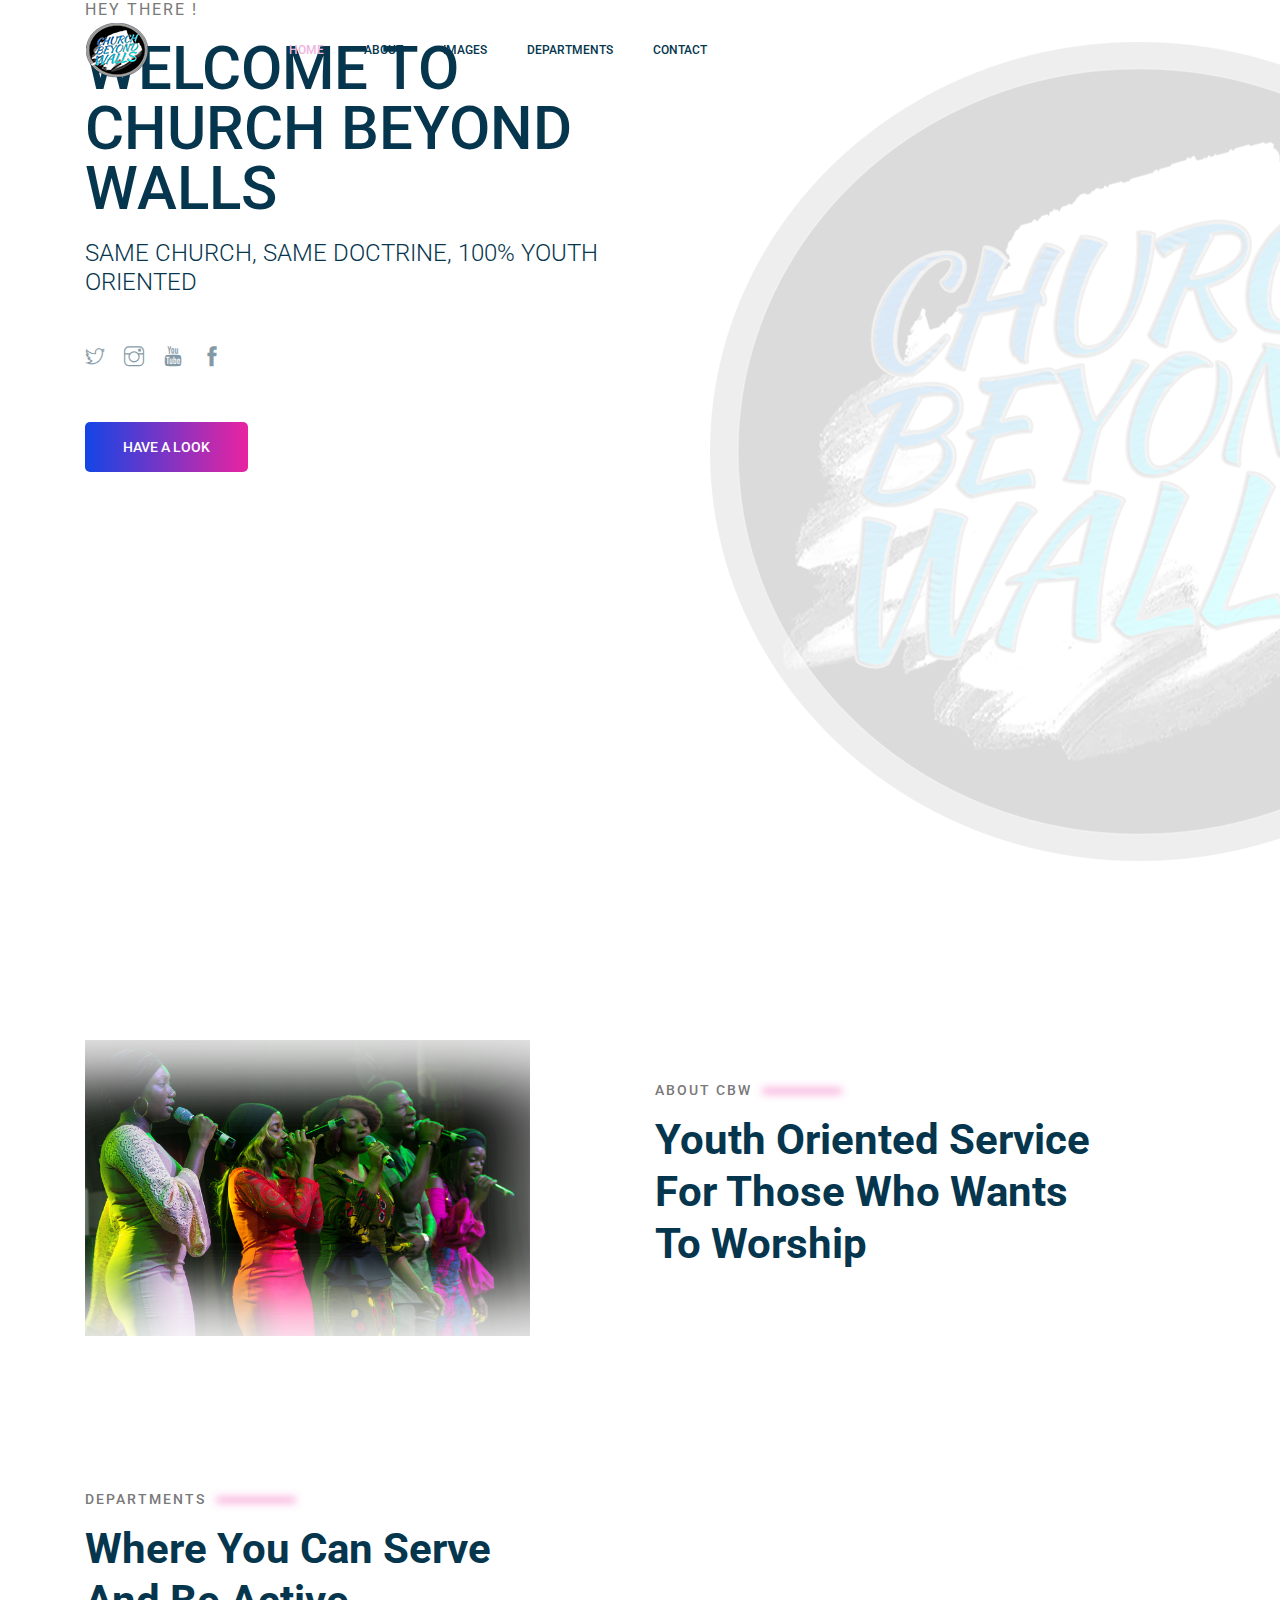
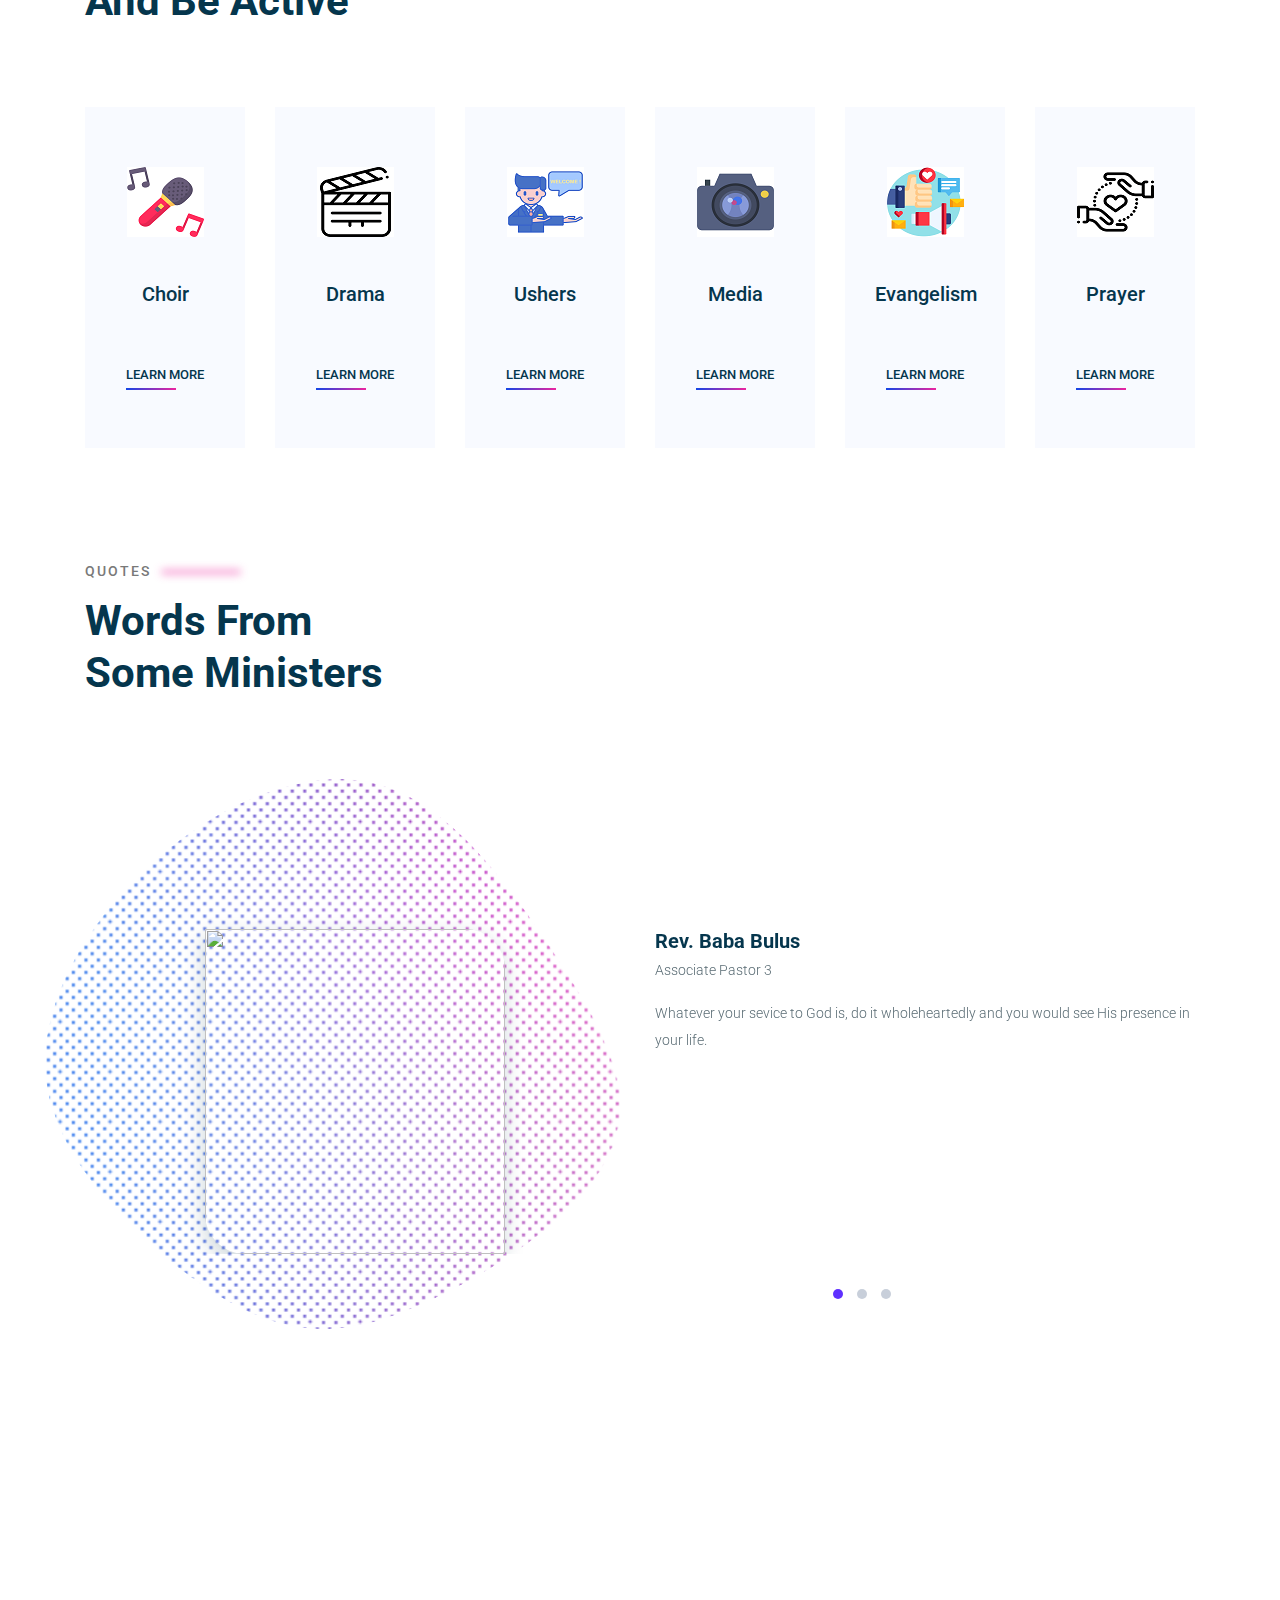
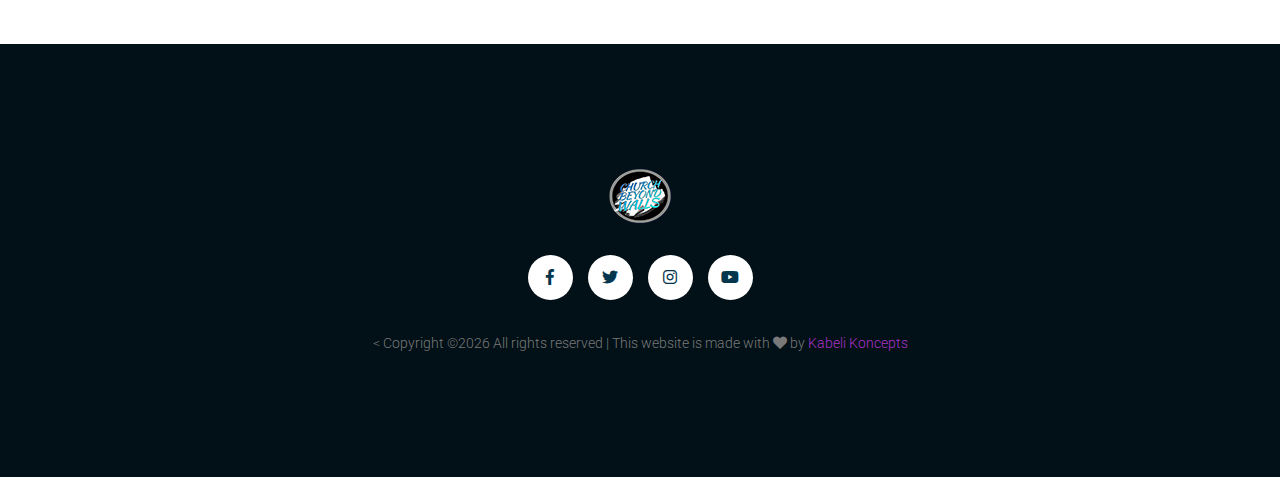
==== public/YouthChurch/index.html @ 3cffb799 "first upload" ====
<!doctype html>
<html lang="en">

<head>
	<!-- Required meta tags -->
	<meta charset="utf-8">
	<meta name="viewport" content="width=device-width, initial-scale=1, shrink-to-fit=no">
	<link rel="icon" href="img/cbw logo2.png" type="image/png">
	<title>Church Beyond Walls - Home</title>
	<!-- Bootstrap CSS -->
	<link rel="stylesheet" href="css/bootstrap.css">
	<link rel="stylesheet" href="vendors/linericon/style.css">
  <link rel="stylesheet" href="css/themify-icons.css">
  <link rel="stylesheet" href="vendors/owl-carousel/owl.theme.default.min.css">
	<link rel="stylesheet" href="vendors/fontawesome/css/all.min.css">
	<link rel="stylesheet" href="vendors/owl-carousel/owl.carousel.min.css">
	<link rel="stylesheet" href="vendors/nice-select/css/nice-select.css">
	<!-- main css -->
	<link rel="stylesheet" href="css/style.css">
</head>

<body>

	<!--================ Start Header Area =================-->
	<header class="header_area">
		<div class="main_menu">
			<nav class="navbar navbar-expand-lg navbar-light">
				<div class="container">
					<!-- Brand and toggle get grouped for better mobile display -->
          <a class="navbar-brand logo_h" href="index.html"><img src="img/cbw logo2.png" alt=""></a>
					<a class="navbar-brand logo_inner_page" href="index.html"><img src="img/cbw logo2.png" alt=""></a>      
					<button class="navbar-toggler" type="button" data-toggle="collapse" data-target="#navbarSupportedContent"
					 aria-controls="navbarSupportedContent" aria-expanded="false" aria-label="Toggle navigation">
						<span class="icon-bar"></span>
						<span class="icon-bar"></span>
						<span class="icon-bar"></span>
					</button>
					<!-- Collect the nav links, forms, and other content for toggling -->
					<div class="collapse navbar-collapse offset" id="navbarSupportedContent">
						<ul class="nav navbar-nav menu_nav">
							<li class="nav-item active"><a class="nav-link" href="index.html">Home</a></li>
							<li class="nav-item"><a class="nav-link" href="about.html">About</a></li>
							<li class="nav-item"><a class="nav-link" href="portfolio.html">Images</a></li>
							<li class="nav-item submenu dropdown">
								<a href="#" class="nav-link dropdown-toggle" data-toggle="dropdown" role="button" aria-haspopup="true"
								 aria-expanded="false">Departments</a>
								<ul class="dropdown-menu">
									<li class="nav-item"><a class="nav-link" href="#">Voices Beyond Walls</a></li>
									<li class="nav-item"><a class="nav-link" href="#">Prayer Team</a></li>
									<li class="nav-item"><a class="nav-link" href="#">Media</a></li>
									<li class="nav-item"><a class="nav-link" href="#">Ushers</a></li>
									<li class="nav-item"><a class="nav-link" href="#">Drama Team</a></li>
									<li class="nav-item"><a class="nav-link" href="#">Evangelism</a></li>
								</ul>
							</li>
							<li class="nav-item"><a class="nav-link" href="contact.html">Contact</a></li>
						</ul>
					</div>
				</div>
			</nav>
		</div>
	</header>
	<!--================ End Header Area =================-->

	<!--================ Start Home Banner Area =================-->
	<section class="home_banner_area">
		<div class="banner_inner">
			<div class="container">
				<div class="row align-items-center justify-content-between">
					<div class="col-lg-6">
						<div class="banner_content">
							<h3>Hey There !</h3>
							<h1 class="text-uppercase">Welcome to Church Beyond Walls</h1>
							<h5 class="text-uppercase">Same Church, Same Doctrine, 100% Youth Oriented</h5>
							<div class="social_icons my-5">
								<a href="#"><i class="ti-twitter"></i></a>
								<a href="#"><i class="ti-instagram"></i></a>
								<a href="#"><i class="ti-youtube"></i></a>
								<a href="#"><i class="ti-facebook"></i></a>
							</div>
							<a class="primary_btn" href="#"><span>Have a look</span></a>
						</div>
					</div>
					<div class="col-lg-4">
						<div class="home_right_img">
							<img class="img-fluid" src="img/banner/home3.png" alt="">
						</div>
					</div>
				</div>
			</div>
		</div>
	</section>
	<!--================ End Home Banner Area =================-->

	

	<!--================ Start About Us Area =================-->
	<section class="about_area section_gap">
		<div class="container">
			<div class="row justify-content-start align-items-center">
				<div class="col-lg-5">
					<div class="about_img">
						<img class="" src="img/c-1.png" alt="" width="700px" height="500px">
					</div>
				</div>

				<div class="offset-lg-1 col-lg-5">
					<div class="main_title text-left">
						<p class="top_text">About CBW <span></span></p>
						<h2>
							Youth Oriented Service <br>
							For those who wants to worship
						</h2>
						<p>
							
						</p>
						<!-- <a class="primary_btn" href="#"><span>Download CV</span></a> -->
					</div>
				</div>
			</div>
		</div>
	</section>
	<!--================ End About Us Area =================-->

	<!--================ Start Features Area =================-->
	<section class="services_area">
		<div class="container">
			<div class="row">
				<div class="col-lg-12">
					<div class="main_title">
						<p class="top_text">Departments <span></span></p>
						<h2>Where you can serve <br>
							and be active </h2>
					</div>
				</div>
			</div>

			<div class="row">
				<div class="col-lg-2 col-md-4 mb-2 mb-lg-0">
					<div class="service_item">
						<img src="img/services/karaoke.png" alt="">
						<h4>Choir</h4>
						<p></p>
						<a href="#" class="primary_btn2 mt-35">Learn More</a>
					</div>
				</div>

				<div class="col-lg-2 col-md-4 mb-2 mb-lg-0">
					<div class="service_item">
						<img src="img/services/clapperboard.png" alt="">
						<h4>Drama</h4>
						<p></p>
						<a href="#" class="primary_btn2 mt-35">Learn More</a>
					</div>
				</div>

				<div class="col-lg-2 col-md-4 mb-2 mb-lg-0">
					<div class="service_item">
						<img src="img/services/usher.png" alt="">
						<h4>Ushers</h4>
						<p></p>
						<a href="#" class="primary_btn2 mt-35">Learn More</a>
					</div>
				</div>

				<div class="col-lg-2 col-md-4 mb-2 mb-lg-0">
					<div class="service_item">
						<img src="img/services/photo-camera.png" alt="">
						<h4>Media</h4>
						<p></p>
						<a href="#" class="primary_btn2 mt-35">Learn More</a>
					</div>
				</div>

				<div class="col-lg-2 col-md-4 mb-2 mb-lg-0">
					<div class="service_item">
						<img src="img/services/digital-campaign.png" alt="">
						<h4>Evangelism</h4>
						<p></p>
						<a href="#" class="primary_btn2 mt-35">Learn More</a>
					</div>
				</div>

				<div class="col-lg-2 col-md-4 mb-2 mb-lg-0">
					<div class="service_item">
						<img src="img/services/care.png" alt="">
						<h4>Prayer</h4>
						<p></p>
						<a href="#" class="primary_btn2 mt-35">Learn More</a>
					</div>
				</div>
			</div>
		</div>
	</section>
	<!--================ End Features Area =================-->


  <!--================ Start Testimonial Area =================-->
	<section class="testimonial_area">
		<div class="container">
			<div class="row">
				<div class="col-lg-12">
					<div class="main_title">
						<p class="top_text">Quotes <span></span></p>
						<h2>Words from <br>
							Some Ministers </h2>
					</div>
				</div>
      </div>

      <div class="owl-carousel owl-theme testimonial-slider ">
        <div class="testimonial-item">
          <div class="row">
            <div class="col-lg-6">
              <div class="testi-img mb-4 mb-lg-0">
                <img src="img/testimonials/home.png" alt="">
              </div>
            </div>
            <div class="col-lg-6">
              <div class="testi-right">
                <h4>Rev. Baba Bulus</h4>
                <p><small>Associate Pastor 3</small></p>

                <p>Whatever your sevice to God is, do it wholeheartedly and you would see His presence in your life. </p>
                <!-- <ul class="star_rating mt-4">
                  <li><span><i class="fas fa-star"></i></span></li>
                  <li><span><i class="fas fa-star"></i></span></li>
                  <li><span><i class="fas fa-star"></i></span></li>
                  <li><span><i class="fas fa-star"></i></span></li>
                  <li class="disable"><span><i class="fas fa-star"></i></span></li>                  
                </ul> -->
              </div>
            </div>
          </div>
        </div>

        <div class="testimonial-item">
          <div class="row">
            <div class="col-lg-6">
              <div class="testi-img mb-4 mb-lg-0">
                <img src="img/testimonials/victoria.png" alt="">
              </div>
            </div>
            <div class="col-lg-6">
              <div class="testi-right">
                <h4>Victoria Orienze</h4>
                <p><small>Music Minister</small></p>

                <p>Thanksgiving is first personal, before it is collective.</p>
                <!-- <ul class="star_rating mt-3">
                  <li><span><i class="fas fa-star"></i></span></li>
                  <li><span><i class="fas fa-star"></i></span></li>
                  <li><span><i class="fas fa-star"></i></span></li>
                  <li><span><i class="fas fa-star"></i></span></li>
                  <li class="disable"><span><i class="fas fa-star"></i></span></li>                  
                </ul> -->
              </div>
            </div>
          </div>
        </div>

        <div class="testimonial-item">
          <div class="row">
            <div class="col-lg-6">
              <div class="testi-img mb-4 mb-lg-0">
                <img src="img/testimonials/solomon.png" alt="">
              </div>
            </div>
            <div class="col-lg-6">
              <div class="testi-right">
                <h4>Solomon Lange</h4>
                <p><small>Music Minister</small></p>

                <p>Put some work into the prayer you have prayed. God wold bless the works of your hand, not the lenght of your prayers.</p>
                <!-- <ul class="star_rating mt-3">
                  <li><span><i class="fas fa-star"></i></span></li>
                  <li><span><i class="fas fa-star"></i></span></li>
                  <li><span><i class="fas fa-star"></i></span></li>
                  <li><span><i class="fas fa-star"></i></span></li>
                  <li class="disable"><span><i class="fas fa-star"></i></span></li>                  
                </ul> -->
              </div>
            </div>
          </div>
        </div>
      </div>
    </div>
  </section>
	<!--================ End Testimonial Area =================-->

	<!--================Footer Area =================-->
	<footer class="footer_area">
		<div class="container">
			<div class="row justify-content-center">
				<div class="col-lg-12">
					<div class="footer_top flex-column">
						<div class="footer_logo">
							<a href="#">
								<img src="img/cbw logo2.png" alt="">
							</a>
							
						</div><br>
						<div class="footer_social mt-lg-0 mt-4">
							<a href="#"><i class="fab fa-facebook-f"></i></a>
							<a href="#"><i class="fab fa-twitter"></i></a>
							<a href="#"><i class="fab fa-instagram"></i></a>
							<a href="#"><i class="fab fa-youtube"></i></a>
						</div>
					</div>
				</div>
			</div>
			<div class="row footer_bottom justify-content-center">
				<p class="col-lg-8 col-sm-12 footer-text">
					<
Copyright &copy;<script>document.write(new Date().getFullYear());</script> All rights reserved | This website is made with <i class="fa fa-heart" aria-hidden="true"></i> by <a href="https://kabelikoncepts.io" target="_blank">Kabeli Koncepts</a>
</p>
			</div>
		</div>
	</footer>
	<!--================End Footer Area =================-->

	<!-- Optional JavaScript -->
	<!-- jQuery first, then Popper.js, then Bootstrap JS -->
	<script src="js/jquery-3.2.1.min.js"></script>
	<script src="js/popper.js"></script>
	<script src="js/bootstrap.min.js"></script>
	<script src="js/stellar.js"></script>
	<script src="vendors/isotope/imagesloaded.pkgd.min.js"></script>
	<script src="vendors/isotope/isotope-min.js"></script>
	<script src="vendors/owl-carousel/owl.carousel.min.js"></script>
	<script src="js/jquery.ajaxchimp.min.js"></script>
	<script src="js/mail-script.js"></script>
	<!--gmaps Js-->
	<script src="https://maps.googleapis.com/maps/api/js?key=AIzaSyCjCGmQ0Uq4exrzdcL6rvxywDDOvfAu6eE"></script>
	<script src="js/gmaps.min.js"></script>
	<script src="js/theme.js"></script>
</body>

</html>
---- public/YouthChurch/vendors/linericon/style.css ----
@font-face {
	font-family: 'Linearicons-Free';
	src:url('fonts/Linearicons-Free.eot?w118d');
	src:url('fonts/Linearicons-Free.eot?#iefixw118d') format('embedded-opentype'),
		url('fonts/Linearicons-Free.woff2?w118d') format('woff2'),
		url('fonts/Linearicons-Free.woff?w118d') format('woff'),
		url('fonts/Linearicons-Free.ttf?w118d') format('truetype'),
		url('fonts/Linearicons-Free.svg?w118d#Linearicons-Free') format('svg');
	font-weight: normal;
	font-style: normal;
}

.lnr {
	font-family: 'Linearicons-Free';
	speak: none;
	font-style: normal;
	font-weight: normal;
	font-variant: normal;
	text-transform: none;
	line-height: 1;

	/* Better Font Rendering =========== */
	-webkit-font-smoothing: antialiased;
	-moz-osx-font-smoothing: grayscale;
}

.lnr-home:before {
	content: "\e800";
}
.lnr-apartment:before {
	content: "\e801";
}
.lnr-pencil:before {
	content: "\e802";
}
.lnr-magic-wand:before {
	content: "\e803";
}
.lnr-drop:before {
	content: "\e804";
}
.lnr-lighter:before {
	content: "\e805";
}
.lnr-poop:before {
	content: "\e806";
}
.lnr-sun:before {
	content: "\e807";
}
.lnr-moon:before {
	content: "\e808";
}
.lnr-cloud:before {
	content: "\e809";
}
.lnr-cloud-upload:before {
	content: "\e80a";
}
.lnr-cloud-download:before {
	content: "\e80b";
}
.lnr-cloud-sync:before {
	content: "\e80c";
}
.lnr-cloud-check:before {
	content: "\e80d";
}
.lnr-database:before {
	content: "\e80e";
}
.lnr-lock:before {
	content: "\e80f";
}
.lnr-cog:before {
	content: "\e810";
}
.lnr-trash:before {
	content: "\e811";
}
.lnr-dice:before {
	content: "\e812";
}
.lnr-heart:before {
	content: "\e813";
}
.lnr-star:before {
	content: "\e814";
}
.lnr-star-half:before {
	content: "\e815";
}
.lnr-star-empty:before {
	content: "\e816";
}
.lnr-flag:before {
	content: "\e817";
}
.lnr-envelope:before {
	content: "\e818";
}
.lnr-paperclip:before {
	content: "\e819";
}
.lnr-inbox:before {
	content: "\e81a";
}
.lnr-eye:before {
	content: "\e81b";
}
.lnr-printer:before {
	content: "\e81c";
}
.lnr-file-empty:before {
	content: "\e81d";
}
.lnr-file-add:before {
	content: "\e81e";
}
.lnr-enter:before {
	content: "\e81f";
}
.lnr-exit:before {
	content: "\e820";
}
.lnr-graduation-hat:before {
	content: "\e821";
}
.lnr-license:before {
	content: "\e822";
}
.lnr-music-note:before {
	content: "\e823";
}
.lnr-film-play:before {
	content: "\e824";
}
.lnr-camera-video:before {
	content: "\e825";
}
.lnr-camera:before {
	content: "\e826";
}
.lnr-picture:before {
	content: "\e827";
}
.lnr-book:before {
	content: "\e828";
}
.lnr-bookmark:before {
	content: "\e829";
}
.lnr-user:before {
	content: "\e82a";
}
.lnr-users:before {
	content: "\e82b";
}
.lnr-shirt:before {
	content: "\e82c";
}
.lnr-store:before {
	content: "\e82d";
}
.lnr-cart:before {
	content: "\e82e";
}
.lnr-tag:before {
	content: "\e82f";
}
.lnr-phone-handset:before {
	content: "\e830";
}
.lnr-phone:before {
	content: "\e831";
}
.lnr-pushpin:before {
	content: "\e832";
}
.lnr-map-marker:before {
	content: "\e833";
}
.lnr-map:before {
	content: "\e834";
}
.lnr-location:before {
	content: "\e835";
}
.lnr-calendar-full:before {
	content: "\e836";
}
.lnr-keyboard:before {
	content: "\e837";
}
.lnr-spell-check:before {
	content: "\e838";
}
.lnr-screen:before {
	content: "\e839";
}
.lnr-smartphone:before {
	content: "\e83a";
}
.lnr-tablet:before {
	content: "\e83b";
}
.lnr-laptop:before {
	content: "\e83c";
}
.lnr-laptop-phone:before {
	content: "\e83d";
}
.lnr-power-switch:before {
	content: "\e83e";
}
.lnr-bubble:before {
	content: "\e83f";
}
.lnr-heart-pulse:before {
	content: "\e840";
}
.lnr-construction:before {
	content: "\e841";
}
.lnr-pie-chart:before {
	content: "\e842";
}
.lnr-chart-bars:before {
	content: "\e843";
}
.lnr-gift:before {
	content: "\e844";
}
.lnr-diamond:before {
	content: "\e845";
}
.lnr-linearicons:before {
	content: "\e846";
}
.lnr-dinner:before {
	content: "\e847";
}
.lnr-coffee-cup:before {
	content: "\e848";
}
.lnr-leaf:before {
	content: "\e849";
}
.lnr-paw:before {
	content: "\e84a";
}
.lnr-rocket:before {
	content: "\e84b";
}
.lnr-briefcase:before {
	content: "\e84c";
}
.lnr-bus:before {
	content: "\e84d";
}
.lnr-car:before {
	content: "\e84e";
}
.lnr-train:before {
	content: "\e84f";
}
.lnr-bicycle:before {
	content: "\e850";
}
.lnr-wheelchair:before {
	content: "\e851";
}
.lnr-select:before {
	content: "\e852";
}
.lnr-earth:before {
	content: "\e853";
}
.lnr-smile:before {
	content: "\e854";
}
.lnr-sad:before {
	content: "\e855";
}
.lnr-neutral:before {
	content: "\e856";
}
.lnr-mustache:before {
	content: "\e857";
}
.lnr-alarm:before {
	content: "\e858";
}
.lnr-bullhorn:before {
	content: "\e859";
}
.lnr-volume-high:before {
	content: "\e85a";
}
.lnr-volume-medium:before {
	content: "\e85b";
}
.lnr-volume-low:before {
	content: "\e85c";
}
.lnr-volume:before {
	content: "\e85d";
}
.lnr-mic:before {
	content: "\e85e";
}
.lnr-hourglass:before {
	content: "\e85f";
}
.lnr-undo:before {
	content: "\e860";
}
.lnr-redo:before {
	content: "\e861";
}
.lnr-sync:before {
	content: "\e862";
}
.lnr-history:before {
	content: "\e863";
}
.lnr-clock:before {
	content: "\e864";
}
.lnr-download:before {
	content: "\e865";
}
.lnr-upload:before {
	content: "\e866";
}
.lnr-enter-down:before {
	content: "\e867";
}
.lnr-exit-up:before {
	content: "\e868";
}
.lnr-bug:before {
	content: "\e869";
}
.lnr-code:before {
	content: "\e86a";
}
.lnr-link:before {
	content: "\e86b";
}
.lnr-unlink:before {
	content: "\e86c";
}
.lnr-thumbs-up:before {
	content: "\e86d";
}
.lnr-thumbs-down:before {
	content: "\e86e";
}
.lnr-magnifier:before {
	content: "\e86f";
}
.lnr-cross:before {
	content: "\e870";
}
.lnr-menu:before {
	content: "\e871";
}
.lnr-list:before {
	content: "\e872";
}
.lnr-chevron-up:before {
	content: "\e873";
}
.lnr-chevron-down:before {
	content: "\e874";
}
.lnr-chevron-left:before {
	content: "\e875";
}
.lnr-chevron-right:before {
	content: "\e876";
}
.lnr-arrow-up:before {
	content: "\e877";
}
.lnr-arrow-down:before {
	content: "\e878";
}
.lnr-arrow-left:before {
	content: "\e879";
}
.lnr-arrow-right:before {
	content: "\e87a";
}
.lnr-move:before {
	content: "\e87b";
}
.lnr-warning:before {
	content: "\e87c";
}
.lnr-question-circle:before {
	content: "\e87d";
}
.lnr-menu-circle:before {
	content: "\e87e";
}
.lnr-checkmark-circle:before {
	content: "\e87f";
}
.lnr-cross-circle:before {
	content: "\e880";
}
.lnr-plus-circle:before {
	content: "\e881";
}
.lnr-circle-minus:before {
	content: "\e882";
}
.lnr-arrow-up-circle:before {
	content: "\e883";
}
.lnr-arrow-down-circle:before {
	content: "\e884";
}
.lnr-arrow-left-circle:before {
	content: "\e885";
}
.lnr-arrow-right-circle:before {
	content: "\e886";
}
.lnr-chevron-up-circle:before {
	content: "\e887";
}
.lnr-chevron-down-circle:before {
	content: "\e888";
}
.lnr-chevron-left-circle:before {
	content: "\e889";
}
.lnr-chevron-right-circle:before {
	content: "\e88a";
}
.lnr-crop:before {
	content: "\e88b";
}
.lnr-frame-expand:before {
	content: "\e88c";
}
.lnr-frame-contract:before {
	content: "\e88d";
}
.lnr-layers:before {
	content: "\e88e";
}
.lnr-funnel:before {
	content: "\e88f";
}
.lnr-text-format:before {
	content: "\e890";
}
.lnr-text-format-remove:before {
	content: "\e891";
}
.lnr-text-size:before {
	content: "\e892";
}
.lnr-bold:before {
	content: "\e893";
}
.lnr-italic:before {
	content: "\e894";
}
.lnr-underline:before {
	content: "\e895";
}
.lnr-strikethrough:before {
	content: "\e896";
}
.lnr-highlight:before {
	content: "\e897";
}
.lnr-text-align-left:before {
	content: "\e898";
}
.lnr-text-align-center:before {
	content: "\e899";
}
.lnr-text-align-right:before {
	content: "\e89a";
}
.lnr-text-align-justify:before {
	content: "\e89b";
}
.lnr-line-spacing:before {
	content: "\e89c";
}
.lnr-indent-increase:before {
	content: "\e89d";
}
.lnr-indent-decrease:before {
	content: "\e89e";
}
.lnr-pilcrow:before {
	content: "\e89f";
}
.lnr-direction-ltr:before {
	content: "\e8a0";
}
.lnr-direction-rtl:before {
	content: "\e8a1";
}
.lnr-page-break:before {
	content: "\e8a2";
}
.lnr-sort-alpha-asc:before {
	content: "\e8a3";
}
.lnr-sort-amount-asc:before {
	content: "\e8a4";
}
.lnr-hand:before {
	content: "\e8a5";
}
.lnr-pointer-up:before {
	content: "\e8a6";
}
.lnr-pointer-right:before {
	content: "\e8a7";
}
.lnr-pointer-down:before {
	content: "\e8a8";
}
.lnr-pointer-left:before {
	content: "\e8a9";
}
---- public/YouthChurch/css/themify-icons.css ----
@font-face {
	font-family: 'themify';
	src:url('../fonts/themify.eot?-fvbane');
	src:url('../fonts/themify.eot?#iefix-fvbane') format('embedded-opentype'),
		url('../fonts/themify.woff?-fvbane') format('woff'),
		url('../fonts/themify.ttf?-fvbane') format('truetype'),
		url('../fonts/themify.svg?-fvbane#themify') format('svg');
	font-weight: normal;
	font-style: normal;
}

[class^="ti-"], [class*=" ti-"] {
	font-family: 'themify';
	speak: none;
	font-style: normal;
	font-weight: normal;
	font-variant: normal;
	text-transform: none;
	line-height: 1;

	/* Better Font Rendering =========== */
	-webkit-font-smoothing: antialiased;
	-moz-osx-font-smoothing: grayscale;
}

.ti-wand:before {
	content: "\e600";
}
.ti-volume:before {
	content: "\e601";
}
.ti-user:before {
	content: "\e602";
}
.ti-unlock:before {
	content: "\e603";
}
.ti-unlink:before {
	content: "\e604";
}
.ti-trash:before {
	content: "\e605";
}
.ti-thought:before {
	content: "\e606";
}
.ti-target:before {
	content: "\e607";
}
.ti-tag:before {
	content: "\e608";
}
.ti-tablet:before {
	content: "\e609";
}
.ti-star:before {
	content: "\e60a";
}
.ti-spray:before {
	content: "\e60b";
}
.ti-signal:before {
	content: "\e60c";
}
.ti-shopping-cart:before {
	content: "\e60d";
}
.ti-shopping-cart-full:before {
	content: "\e60e";
}
.ti-settings:before {
	content: "\e60f";
}
.ti-search:before {
	content: "\e610";
}
.ti-zoom-in:before {
	content: "\e611";
}
.ti-zoom-out:before {
	content: "\e612";
}
.ti-cut:before {
	content: "\e613";
}
.ti-ruler:before {
	content: "\e614";
}
.ti-ruler-pencil:before {
	content: "\e615";
}
.ti-ruler-alt:before {
	content: "\e616";
}
.ti-bookmark:before {
	content: "\e617";
}
.ti-bookmark-alt:before {
	content: "\e618";
}
.ti-reload:before {
	content: "\e619";
}
.ti-plus:before {
	content: "\e61a";
}
.ti-pin:before {
	content: "\e61b";
}
.ti-pencil:before {
	content: "\e61c";
}
.ti-pencil-alt:before {
	content: "\e61d";
}
.ti-paint-roller:before {
	content: "\e61e";
}
.ti-paint-bucket:before {
	content: "\e61f";
}
.ti-na:before {
	content: "\e620";
}
.ti-mobile:before {
	content: "\e621";
}
.ti-minus:before {
	content: "\e622";
}
.ti-medall:before {
	content: "\e623";
}
.ti-medall-alt:before {
	content: "\e624";
}
.ti-marker:before {
	content: "\e625";
}
.ti-marker-alt:before {
	content: "\e626";
}
.ti-arrow-up:before {
	content: "\e627";
}
.ti-arrow-right:before {
	content: "\e628";
}
.ti-arrow-left:before {
	content: "\e629";
}
.ti-arrow-down:before {
	content: "\e62a";
}
.ti-lock:before {
	content: "\e62b";
}
.ti-location-arrow:before {
	content: "\e62c";
}
.ti-link:before {
	content: "\e62d";
}
.ti-layout:before {
	content: "\e62e";
}
.ti-layers:before {
	content: "\e62f";
}
.ti-layers-alt:before {
	content: "\e630";
}
.ti-key:before {
	content: "\e631";
}
.ti-import:before {
	content: "\e632";
}
.ti-image:before {
	content: "\e633";
}
.ti-heart:before {
	content: "\e634";
}
.ti-heart-broken:before {
	content: "\e635";
}
.ti-hand-stop:before {
	content: "\e636";
}
.ti-hand-open:before {
	content: "\e637";
}
.ti-hand-drag:before {
	content: "\e638";
}
.ti-folder:before {
	content: "\e639";
}
.ti-flag:before {
	content: "\e63a";
}
.ti-flag-alt:before {
	content: "\e63b";
}
.ti-flag-alt-2:before {
	content: "\e63c";
}
.ti-eye:before {
	content: "\e63d";
}
.ti-export:before {
	content: "\e63e";
}
.ti-exchange-vertical:before {
	content: "\e63f";
}
.ti-desktop:before {
	content: "\e640";
}
.ti-cup:before {
	content: "\e641";
}
.ti-crown:before {
	content: "\e642";
}
.ti-comments:before {
	content: "\e643";
}
.ti-comment:before {
	content: "\e644";
}
.ti-comment-alt:before {
	content: "\e645";
}
.ti-close:before {
	content: "\e646";
}
.ti-clip:before {
	content: "\e647";
}
.ti-angle-up:before {
	content: "\e648";
}
.ti-angle-right:before {
	content: "\e649";
}
.ti-angle-left:before {
	content: "\e64a";
}
.ti-angle-down:before {
	content: "\e64b";
}
.ti-check:before {
	content: "\e64c";
}
.ti-check-box:before {
	content: "\e64d";
}
.ti-camera:before {
	content: "\e64e";
}
.ti-announcement:before {
	content: "\e64f";
}
.ti-brush:before {
	content: "\e650";
}
.ti-briefcase:before {
	content: "\e651";
}
.ti-bolt:before {
	content: "\e652";
}
.ti-bolt-alt:before {
	content: "\e653";
}
.ti-blackboard:before {
	content: "\e654";
}
.ti-bag:before {
	content: "\e655";
}
.ti-move:before {
	content: "\e656";
}
.ti-arrows-vertical:before {
	content: "\e657";
}
.ti-arrows-horizontal:before {
	content: "\e658";
}
.ti-fullscreen:before {
	content: "\e659";
}
.ti-arrow-top-right:before {
	content: "\e65a";
}
.ti-arrow-top-left:before {
	content: "\e65b";
}
.ti-arrow-circle-up:before {
	content: "\e65c";
}
.ti-arrow-circle-right:before {
	content: "\e65d";
}
.ti-arrow-circle-left:before {
	content: "\e65e";
}
.ti-arrow-circle-down:before {
	content: "\e65f";
}
.ti-angle-double-up:before {
	content: "\e660";
}
.ti-angle-double-right:before {
	content: "\e661";
}
.ti-angle-double-left:before {
	content: "\e662";
}
.ti-angle-double-down:before {
	content: "\e663";
}
.ti-zip:before {
	content: "\e664";
}
.ti-world:before {
	content: "\e665";
}
.ti-wheelchair:before {
	content: "\e666";
}
.ti-view-list:before {
	content: "\e667";
}
.ti-view-list-alt:before {
	content: "\e668";
}
.ti-view-grid:before {
	content: "\e669";
}
.ti-uppercase:before {
	content: "\e66a";
}
.ti-upload:before {
	content: "\e66b";
}
.ti-underline:before {
	content: "\e66c";
}
.ti-truck:before {
	content: "\e66d";
}
.ti-timer:before {
	content: "\e66e";
}
.ti-ticket:before {
	content: "\e66f";
}
.ti-thumb-up:before {
	content: "\e670";
}
.ti-thumb-down:before {
	content: "\e671";
}
.ti-text:before {
	content: "\e672";
}
.ti-stats-up:before {
	content: "\e673";
}
.ti-stats-down:before {
	content: "\e674";
}
.ti-split-v:before {
	content: "\e675";
}
.ti-split-h:before {
	content: "\e676";
}
.ti-smallcap:before {
	content: "\e677";
}
.ti-shine:before {
	content: "\e678";
}
.ti-shift-right:before {
	content: "\e679";
}
.ti-shift-left:before {
	content: "\e67a";
}
.ti-shield:before {
	content: "\e67b";
}
.ti-notepad:before {
	content: "\e67c";
}
.ti-server:before {
	content: "\e67d";
}
.ti-quote-right:before {
	content: "\e67e";
}
.ti-quote-left:before {
	content: "\e67f";
}
.ti-pulse:before {
	content: "\e680";
}
.ti-printer:before {
	content: "\e681";
}
.ti-power-off:before {
	content: "\e682";
}
.ti-plug:before {
	content: "\e683";
}
.ti-pie-chart:before {
	content: "\e684";
}
.ti-paragraph:before {
	content: "\e685";
}
.ti-panel:before {
	content: "\e686";
}
.ti-package:before {
	content: "\e687";
}
.ti-music:before {
	content: "\e688";
}
.ti-music-alt:before {
	content: "\e689";
}
.ti-mouse:before {
	content: "\e68a";
}
.ti-mouse-alt:before {
	content: "\e68b";
}
.ti-money:before {
	content: "\e68c";
}
.ti-microphone:before {
	content: "\e68d";
}
.ti-menu:before {
	content: "\e68e";
}
.ti-menu-alt:before {
	content: "\e68f";
}
.ti-map:before {
	content: "\e690";
}
.ti-map-alt:before {
	content: "\e691";
}
.ti-loop:before {
	content: "\e692";
}
.ti-location-pin:before {
	content: "\e693";
}
.ti-list:before {
	content: "\e694";
}
.ti-light-bulb:before {
	content: "\e695";
}
.ti-Italic:before {
	content: "\e696";
}
.ti-info:before {
	content: "\e697";
}
.ti-infinite:before {
	content: "\e698";
}
.ti-id-badge:before {
	content: "\e699";
}
.ti-hummer:before {
	content: "\e69a";
}
.ti-home:before {
	content: "\e69b";
}
.ti-help:before {
	content: "\e69c";
}
.ti-headphone:before {
	content: "\e69d";
}
.ti-harddrives:before {
	content: "\e69e";
}
.ti-harddrive:before {
	content: "\e69f";
}
.ti-gift:before {
	content: "\e6a0";
}
.ti-game:before {
	content: "\e6a1";
}
.ti-filter:before {
	content: "\e6a2";
}
.ti-files:before {
	content: "\e6a3";
}
.ti-file:before {
	content: "\e6a4";
}
.ti-eraser:before {
	content: "\e6a5";
}
.ti-envelope:before {
	content: "\e6a6";
}
.ti-download:before {
	content: "\e6a7";
}
.ti-direction:before {
	content: "\e6a8";
}
.ti-direction-alt:before {
	content: "\e6a9";
}
.ti-dashboard:before {
	content: "\e6aa";
}
.ti-control-stop:before {
	content: "\e6ab";
}
.ti-control-shuffle:before {
	content: "\e6ac";
}
.ti-control-play:before {
	content: "\e6ad";
}
.ti-control-pause:before {
	content: "\e6ae";
}
.ti-control-forward:before {
	content: "\e6af";
}
.ti-control-backward:before {
	content: "\e6b0";
}
.ti-cloud:before {
	content: "\e6b1";
}
.ti-cloud-up:before {
	content: "\e6b2";
}
.ti-cloud-down:before {
	content: "\e6b3";
}
.ti-clipboard:before {
	content: "\e6b4";
}
.ti-car:before {
	content: "\e6b5";
}
.ti-calendar:before {
	content: "\e6b6";
}
.ti-book:before {
	content: "\e6b7";
}
.ti-bell:before {
	content: "\e6b8";
}
.ti-basketball:before {
	content: "\e6b9";
}
.ti-bar-chart:before {
	content: "\e6ba";
}
.ti-bar-chart-alt:before {
	content: "\e6bb";
}
.ti-back-right:before {
	content: "\e6bc";
}
.ti-back-left:before {
	content: "\e6bd";
}
.ti-arrows-corner:before {
	content: "\e6be";
}
.ti-archive:before {
	content: "\e6bf";
}
.ti-anchor:before {
	content: "\e6c0";
}
.ti-align-right:before {
	content: "\e6c1";
}
.ti-align-left:before {
	content: "\e6c2";
}
.ti-align-justify:before {
	content: "\e6c3";
}
.ti-align-center:before {
	content: "\e6c4";
}
.ti-alert:before {
	content: "\e6c5";
}
.ti-alarm-clock:before {
	content: "\e6c6";
}
.ti-agenda:before {
	content: "\e6c7";
}
.ti-write:before {
	content: "\e6c8";
}
.ti-window:before {
	content: "\e6c9";
}
.ti-widgetized:before {
	content: "\e6ca";
}
.ti-widget:before {
	content: "\e6cb";
}
.ti-widget-alt:before {
	content: "\e6cc";
}
.ti-wallet:before {
	content: "\e6cd";
}
.ti-video-clapper:before {
	content: "\e6ce";
}
.ti-video-camera:before {
	content: "\e6cf";
}
.ti-vector:before {
	content: "\e6d0";
}
.ti-themify-logo:before {
	content: "\e6d1";
}
.ti-themify-favicon:before {
	content: "\e6d2";
}
.ti-themify-favicon-alt:before {
	content: "\e6d3";
}
.ti-support:before {
	content: "\e6d4";
}
.ti-stamp:before {
	content: "\e6d5";
}
.ti-split-v-alt:before {
	content: "\e6d6";
}
.ti-slice:before {
	content: "\e6d7";
}
.ti-shortcode:before {
	content: "\e6d8";
}
.ti-shift-right-alt:before {
	content: "\e6d9";
}
.ti-shift-left-alt:before {
	content: "\e6da";
}
.ti-ruler-alt-2:before {
	content: "\e6db";
}
.ti-receipt:before {
	content: "\e6dc";
}
.ti-pin2:before {
	content: "\e6dd";
}
.ti-pin-alt:before {
	content: "\e6de";
}
.ti-pencil-alt2:before {
	content: "\e6df";
}
.ti-palette:before {
	content: "\e6e0";
}
.ti-more:before {
	content: "\e6e1";
}
.ti-more-alt:before {
	content: "\e6e2";
}
.ti-microphone-alt:before {
	content: "\e6e3";
}
.ti-magnet:before {
	content: "\e6e4";
}
.ti-line-double:before {
	content: "\e6e5";
}
.ti-line-dotted:before {
	content: "\e6e6";
}
.ti-line-dashed:before {
	content: "\e6e7";
}
.ti-layout-width-full:before {
	content: "\e6e8";
}
.ti-layout-width-default:before {
	content: "\e6e9";
}
.ti-layout-width-default-alt:before {
	content: "\e6ea";
}
.ti-layout-tab:before {
	content: "\e6eb";
}
.ti-layout-tab-window:before {
	content: "\e6ec";
}
.ti-layout-tab-v:before {
	content: "\e6ed";
}
.ti-layout-tab-min:before {
	content: "\e6ee";
}
.ti-layout-slider:before {
	content: "\e6ef";
}
.ti-layout-slider-alt:before {
	content: "\e6f0";
}
.ti-layout-sidebar-right:before {
	content: "\e6f1";
}
.ti-layout-sidebar-none:before {
	content: "\e6f2";
}
.ti-layout-sidebar-left:before {
	content: "\e6f3";
}
.ti-layout-placeholder:before {
	content: "\e6f4";
}
.ti-layout-menu:before {
	content: "\e6f5";
}
.ti-layout-menu-v:before {
	content: "\e6f6";
}
.ti-layout-menu-separated:before {
	content: "\e6f7";
}
.ti-layout-menu-full:before {
	content: "\e6f8";
}
.ti-layout-media-right-alt:before {
	content: "\e6f9";
}
.ti-layout-media-right:before {
	content: "\e6fa";
}
.ti-layout-media-overlay:before {
	content: "\e6fb";
}
.ti-layout-media-overlay-alt:before {
	content: "\e6fc";
}
.ti-layout-media-overlay-alt-2:before {
	content: "\e6fd";
}
.ti-layout-media-left-alt:before {
	content: "\e6fe";
}
.ti-layout-media-left:before {
	content: "\e6ff";
}
.ti-layout-media-center-alt:before {
	content: "\e700";
}
.ti-layout-media-center:before {
	content: "\e701";
}
.ti-layout-list-thumb:before {
	content: "\e702";
}
.ti-layout-list-thumb-alt:before {
	content: "\e703";
}
.ti-layout-list-post:before {
	content: "\e704";
}
.ti-layout-list-large-image:before {
	content: "\e705";
}
.ti-layout-line-solid:before {
	content: "\e706";
}
.ti-layout-grid4:before {
	content: "\e707";
}
.ti-layout-grid3:before {
	content: "\e708";
}
.ti-layout-grid2:before {
	content: "\e709";
}
.ti-layout-grid2-thumb:before {
	content: "\e70a";
}
.ti-layout-cta-right:before {
	content: "\e70b";
}
.ti-layout-cta-left:before {
	content: "\e70c";
}
.ti-layout-cta-center:before {
	content: "\e70d";
}
.ti-layout-cta-btn-right:before {
	content: "\e70e";
}
.ti-layout-cta-btn-left:before {
	content: "\e70f";
}
.ti-layout-column4:before {
	content: "\e710";
}
.ti-layout-column3:before {
	content: "\e711";
}
.ti-layout-column2:before {
	content: "\e712";
}
.ti-layout-accordion-separated:before {
	content: "\e713";
}
.ti-layout-accordion-merged:before {
	content: "\e714";
}
.ti-layout-accordion-list:before {
	content: "\e715";
}
.ti-ink-pen:before {
	content: "\e716";
}
.ti-info-alt:before {
	content: "\e717";
}
.ti-help-alt:before {
	content: "\e718";
}
.ti-headphone-alt:before {
	content: "\e719";
}
.ti-hand-point-up:before {
	content: "\e71a";
}
.ti-hand-point-right:before {
	content: "\e71b";
}
.ti-hand-point-left:before {
	content: "\e71c";
}
.ti-hand-point-down:before {
	content: "\e71d";
}
.ti-gallery:before {
	content: "\e71e";
}
.ti-face-smile:before {
	content: "\e71f";
}
.ti-face-sad:before {
	content: "\e720";
}
.ti-credit-card:before {
	content: "\e721";
}
.ti-control-skip-forward:before {
	content: "\e722";
}
.ti-control-skip-backward:before {
	content: "\e723";
}
.ti-control-record:before {
	content: "\e724";
}
.ti-control-eject:before {
	content: "\e725";
}
.ti-comments-smiley:before {
	content: "\e726";
}
.ti-brush-alt:before {
	content: "\e727";
}
.ti-youtube:before {
	content: "\e728";
}
.ti-vimeo:before {
	content: "\e729";
}
.ti-twitter:before {
	content: "\e72a";
}
.ti-time:before {
	content: "\e72b";
}
.ti-tumblr:before {
	content: "\e72c";
}
.ti-skype:before {
	content: "\e72d";
}
.ti-share:before {
	content: "\e72e";
}
.ti-share-alt:before {
	content: "\e72f";
}
.ti-rocket:before {
	content: "\e730";
}
.ti-pinterest:before {
	content: "\e731";
}
.ti-new-window:before {
	content: "\e732";
}
.ti-microsoft:before {
	content: "\e733";
}
.ti-list-ol:before {
	content: "\e734";
}
.ti-linkedin:before {
	content: "\e735";
}
.ti-layout-sidebar-2:before {
	content: "\e736";
}
.ti-layout-grid4-alt:before {
	content: "\e737";
}
.ti-layout-grid3-alt:before {
	content: "\e738";
}
.ti-layout-grid2-alt:before {
	content: "\e739";
}
.ti-layout-column4-alt:before {
	content: "\e73a";
}
.ti-layout-column3-alt:before {
	content: "\e73b";
}
.ti-layout-column2-alt:before {
	content: "\e73c";
}
.ti-instagram:before {
	content: "\e73d";
}
.ti-google:before {
	content: "\e73e";
}
.ti-github:before {
	content: "\e73f";
}
.ti-flickr:before {
	content: "\e740";
}
.ti-facebook:before {
	content: "\e741";
}
.ti-dropbox:before {
	content: "\e742";
}
.ti-dribbble:before {
	content: "\e743";
}
.ti-apple:before {
	content: "\e744";
}
.ti-android:before {
	content: "\e745";
}
.ti-save:before {
	content: "\e746";
}
.ti-save-alt:before {
	content: "\e747";
}
.ti-yahoo:before {
	content: "\e748";
}
.ti-wordpress:before {
	content: "\e749";
}
.ti-vimeo-alt:before {
	content: "\e74a";
}
.ti-twitter-alt:before {
	content: "\e74b";
}
.ti-tumblr-alt:before {
	content: "\e74c";
}
.ti-trello:before {
	content: "\e74d";
}
.ti-stack-overflow:before {
	content: "\e74e";
}
.ti-soundcloud:before {
	content: "\e74f";
}
.ti-sharethis:before {
	content: "\e750";
}
.ti-sharethis-alt:before {
	content: "\e751";
}
.ti-reddit:before {
	content: "\e752";
}
.ti-pinterest-alt:before {
	content: "\e753";
}
.ti-microsoft-alt:before {
	content: "\e754";
}
.ti-linux:before {
	content: "\e755";
}
.ti-jsfiddle:before {
	content: "\e756";
}
.ti-joomla:before {
	content: "\e757";
}
.ti-html5:before {
	content: "\e758";
}
.ti-flickr-alt:before {
	content: "\e759";
}
.ti-email:before {
	content: "\e75a";
}
.ti-drupal:before {
	content: "\e75b";
}
.ti-dropbox-alt:before {
	content: "\e75c";
}
.ti-css3:before {
	content: "\e75d";
}
.ti-rss:before {
	content: "\e75e";
}
.ti-rss-alt:before {
	content: "\e75f";
}
---- public/YouthChurch/vendors/fontawesome/css/all.min.css ----
.fa,.fab,.fal,.far,.fas{-moz-osx-font-smoothing:grayscale;-webkit-font-smoothing:antialiased;display:inline-block;font-style:normal;font-variant:normal;text-rendering:auto;line-height:1}.fa-lg{font-size:1.33333em;line-height:.75em;vertical-align:-.0667em}.fa-xs{font-size:.75em}.fa-sm{font-size:.875em}.fa-1x{font-size:1em}.fa-2x{font-size:2em}.fa-3x{font-size:3em}.fa-4x{font-size:4em}.fa-5x{font-size:5em}.fa-6x{font-size:6em}.fa-7x{font-size:7em}.fa-8x{font-size:8em}.fa-9x{font-size:9em}.fa-10x{font-size:10em}.fa-fw{text-align:center;width:1.25em}.fa-ul{list-style-type:none;margin-left:2.5em;padding-left:0}.fa-ul>li{position:relative}.fa-li{left:-2em;position:absolute;text-align:center;width:2em;line-height:inherit}.fa-border{border:.08em solid #eee;border-radius:.1em;padding:.2em .25em .15em}.fa-pull-left{float:left}.fa-pull-right{float:right}.fa.fa-pull-left,.fab.fa-pull-left,.fal.fa-pull-left,.far.fa-pull-left,.fas.fa-pull-left{margin-right:.3em}.fa.fa-pull-right,.fab.fa-pull-right,.fal.fa-pull-right,.far.fa-pull-right,.fas.fa-pull-right{margin-left:.3em}.fa-spin{animation:fa-spin 2s infinite linear}.fa-pulse{animation:fa-spin 1s infinite steps(8)}@keyframes fa-spin{0%{transform:rotate(0deg)}to{transform:rotate(1turn)}}.fa-rotate-90{-ms-filter:"progid:DXImageTransform.Microsoft.BasicImage(rotation=1)";transform:rotate(90deg)}.fa-rotate-180{-ms-filter:"progid:DXImageTransform.Microsoft.BasicImage(rotation=2)";transform:rotate(180deg)}.fa-rotate-270{-ms-filter:"progid:DXImageTransform.Microsoft.BasicImage(rotation=3)";transform:rotate(270deg)}.fa-flip-horizontal{-ms-filter:"progid:DXImageTransform.Microsoft.BasicImage(rotation=0, mirror=1)";transform:scaleX(-1)}.fa-flip-vertical{transform:scaleY(-1)}.fa-flip-horizontal.fa-flip-vertical,.fa-flip-vertical{-ms-filter:"progid:DXImageTransform.Microsoft.BasicImage(rotation=2, mirror=1)"}.fa-flip-horizontal.fa-flip-vertical{transform:scale(-1)}:root .fa-flip-horizontal,:root .fa-flip-vertical,:root .fa-rotate-90,:root .fa-rotate-180,:root .fa-rotate-270{filter:none}.fa-stack{display:inline-block;height:2em;line-height:2em;position:relative;vertical-align:middle;width:2.5em}.fa-stack-1x,.fa-stack-2x{left:0;position:absolute;text-align:center;width:100%}.fa-stack-1x{line-height:inherit}.fa-stack-2x{font-size:2em}.fa-inverse{color:#fff}.fa-500px:before{content:"\f26e"}.fa-accessible-icon:before{content:"\f368"}.fa-accusoft:before{content:"\f369"}.fa-acquisitions-incorporated:before{content:"\f6af"}.fa-ad:before{content:"\f641"}.fa-address-book:before{content:"\f2b9"}.fa-address-card:before{content:"\f2bb"}.fa-adjust:before{content:"\f042"}.fa-adn:before{content:"\f170"}.fa-adobe:before{content:"\f778"}.fa-adversal:before{content:"\f36a"}.fa-affiliatetheme:before{content:"\f36b"}.fa-air-freshener:before{content:"\f5d0"}.fa-algolia:before{content:"\f36c"}.fa-align-center:before{content:"\f037"}.fa-align-justify:before{content:"\f039"}.fa-align-left:before{content:"\f036"}.fa-align-right:before{content:"\f038"}.fa-alipay:before{content:"\f642"}.fa-allergies:before{content:"\f461"}.fa-amazon:before{content:"\f270"}.fa-amazon-pay:before{content:"\f42c"}.fa-ambulance:before{content:"\f0f9"}.fa-american-sign-language-interpreting:before{content:"\f2a3"}.fa-amilia:before{content:"\f36d"}.fa-anchor:before{content:"\f13d"}.fa-android:before{content:"\f17b"}.fa-angellist:before{content:"\f209"}.fa-angle-double-down:before{content:"\f103"}.fa-angle-double-left:before{content:"\f100"}.fa-angle-double-right:before{content:"\f101"}.fa-angle-double-up:before{content:"\f102"}.fa-angle-down:before{content:"\f107"}.fa-angle-left:before{content:"\f104"}.fa-angle-right:before{content:"\f105"}.fa-angle-up:before{content:"\f106"}.fa-angry:before{content:"\f556"}.fa-angrycreative:before{content:"\f36e"}.fa-angular:before{content:"\f420"}.fa-ankh:before{content:"\f644"}.fa-app-store:before{content:"\f36f"}.fa-app-store-ios:before{content:"\f370"}.fa-apper:before{content:"\f371"}.fa-apple:before{content:"\f179"}.fa-apple-alt:before{content:"\f5d1"}.fa-apple-pay:before{content:"\f415"}.fa-archive:before{content:"\f187"}.fa-archway:before{content:"\f557"}.fa-arrow-alt-circle-down:before{content:"\f358"}.fa-arrow-alt-circle-left:before{content:"\f359"}.fa-arrow-alt-circle-right:before{content:"\f35a"}.fa-arrow-alt-circle-up:before{content:"\f35b"}.fa-arrow-circle-down:before{content:"\f0ab"}.fa-arrow-circle-left:before{content:"\f0a8"}.fa-arrow-circle-right:before{content:"\f0a9"}.fa-arrow-circle-up:before{content:"\f0aa"}.fa-arrow-down:before{content:"\f063"}.fa-arrow-left:before{content:"\f060"}.fa-arrow-right:before{content:"\f061"}.fa-arrow-up:before{content:"\f062"}.fa-arrows-alt:before{content:"\f0b2"}.fa-arrows-alt-h:before{content:"\f337"}.fa-arrows-alt-v:before{content:"\f338"}.fa-artstation:before{content:"\f77a"}.fa-assistive-listening-systems:before{content:"\f2a2"}.fa-asterisk:before{content:"\f069"}.fa-asymmetrik:before{content:"\f372"}.fa-at:before{content:"\f1fa"}.fa-atlas:before{content:"\f558"}.fa-atlassian:before{content:"\f77b"}.fa-atom:before{content:"\f5d2"}.fa-audible:before{content:"\f373"}.fa-audio-description:before{content:"\f29e"}.fa-autoprefixer:before{content:"\f41c"}.fa-avianex:before{content:"\f374"}.fa-aviato:before{content:"\f421"}.fa-award:before{content:"\f559"}.fa-aws:before{content:"\f375"}.fa-baby:before{content:"\f77c"}.fa-baby-carriage:before{content:"\f77d"}.fa-backspace:before{content:"\f55a"}.fa-backward:before{content:"\f04a"}.fa-balance-scale:before{content:"\f24e"}.fa-ban:before{content:"\f05e"}.fa-band-aid:before{content:"\f462"}.fa-bandcamp:before{content:"\f2d5"}.fa-barcode:before{content:"\f02a"}.fa-bars:before{content:"\f0c9"}.fa-baseball-ball:before{content:"\f433"}.fa-basketball-ball:before{content:"\f434"}.fa-bath:before{content:"\f2cd"}.fa-battery-empty:before{content:"\f244"}.fa-battery-full:before{content:"\f240"}.fa-battery-half:before{content:"\f242"}.fa-battery-quarter:before{content:"\f243"}.fa-battery-three-quarters:before{content:"\f241"}.fa-bed:before{content:"\f236"}.fa-beer:before{content:"\f0fc"}.fa-behance:before{content:"\f1b4"}.fa-behance-square:before{content:"\f1b5"}.fa-bell:before{content:"\f0f3"}.fa-bell-slash:before{content:"\f1f6"}.fa-bezier-curve:before{content:"\f55b"}.fa-bible:before{content:"\f647"}.fa-bicycle:before{content:"\f206"}.fa-bimobject:before{content:"\f378"}.fa-binoculars:before{content:"\f1e5"}.fa-biohazard:before{content:"\f780"}.fa-birthday-cake:before{content:"\f1fd"}.fa-bitbucket:before{content:"\f171"}.fa-bitcoin:before{content:"\f379"}.fa-bity:before{content:"\f37a"}.fa-black-tie:before{content:"\f27e"}.fa-blackberry:before{content:"\f37b"}.fa-blender:before{content:"\f517"}.fa-blender-phone:before{content:"\f6b6"}.fa-blind:before{content:"\f29d"}.fa-blog:before{content:"\f781"}.fa-blogger:before{content:"\f37c"}.fa-blogger-b:before{content:"\f37d"}.fa-bluetooth:before{content:"\f293"}.fa-bluetooth-b:before{content:"\f294"}.fa-bold:before{content:"\f032"}.fa-bolt:before{content:"\f0e7"}.fa-bomb:before{content:"\f1e2"}.fa-bone:before{content:"\f5d7"}.fa-bong:before{content:"\f55c"}.fa-book:before{content:"\f02d"}.fa-book-dead:before{content:"\f6b7"}.fa-book-open:before{content:"\f518"}.fa-book-reader:before{content:"\f5da"}.fa-bookmark:before{content:"\f02e"}.fa-bowling-ball:before{content:"\f436"}.fa-box:before{content:"\f466"}.fa-box-open:before{content:"\f49e"}.fa-boxes:before{content:"\f468"}.fa-braille:before{content:"\f2a1"}.fa-brain:before{content:"\f5dc"}.fa-briefcase:before{content:"\f0b1"}.fa-briefcase-medical:before{content:"\f469"}.fa-broadcast-tower:before{content:"\f519"}.fa-broom:before{content:"\f51a"}.fa-brush:before{content:"\f55d"}.fa-btc:before{content:"\f15a"}.fa-bug:before{content:"\f188"}.fa-building:before{content:"\f1ad"}.fa-bullhorn:before{content:"\f0a1"}.fa-bullseye:before{content:"\f140"}.fa-burn:before{content:"\f46a"}.fa-buromobelexperte:before{content:"\f37f"}.fa-bus:before{content:"\f207"}.fa-bus-alt:before{content:"\f55e"}.fa-business-time:before{content:"\f64a"}.fa-buysellads:before{content:"\f20d"}.fa-calculator:before{content:"\f1ec"}.fa-calendar:before{content:"\f133"}.fa-calendar-alt:before{content:"\f073"}.fa-calendar-check:before{content:"\f274"}.fa-calendar-day:before{content:"\f783"}.fa-calendar-minus:before{content:"\f272"}.fa-calendar-plus:before{content:"\f271"}.fa-calendar-times:before{content:"\f273"}.fa-calendar-week:before{content:"\f784"}.fa-camera:before{content:"\f030"}.fa-camera-retro:before{content:"\f083"}.fa-campground:before{content:"\f6bb"}.fa-canadian-maple-leaf:before{content:"\f785"}.fa-candy-cane:before{content:"\f786"}.fa-cannabis:before{content:"\f55f"}.fa-capsules:before{content:"\f46b"}.fa-car:before{content:"\f1b9"}.fa-car-alt:before{content:"\f5de"}.fa-car-battery:before{content:"\f5df"}.fa-car-crash:before{content:"\f5e1"}.fa-car-side:before{content:"\f5e4"}.fa-caret-down:before{content:"\f0d7"}.fa-caret-left:before{content:"\f0d9"}.fa-caret-right:before{content:"\f0da"}.fa-caret-square-down:before{content:"\f150"}.fa-caret-square-left:before{content:"\f191"}.fa-caret-square-right:before{content:"\f152"}.fa-caret-square-up:before{content:"\f151"}.fa-caret-up:before{content:"\f0d8"}.fa-carrot:before{content:"\f787"}.fa-cart-arrow-down:before{content:"\f218"}.fa-cart-plus:before{content:"\f217"}.fa-cash-register:before{content:"\f788"}.fa-cat:before{content:"\f6be"}.fa-cc-amazon-pay:before{content:"\f42d"}.fa-cc-amex:before{content:"\f1f3"}.fa-cc-apple-pay:before{content:"\f416"}.fa-cc-diners-club:before{content:"\f24c"}.fa-cc-discover:before{content:"\f1f2"}.fa-cc-jcb:before{content:"\f24b"}.fa-cc-mastercard:before{content:"\f1f1"}.fa-cc-paypal:before{content:"\f1f4"}.fa-cc-stripe:before{content:"\f1f5"}.fa-cc-visa:before{content:"\f1f0"}.fa-centercode:before{content:"\f380"}.fa-centos:before{content:"\f789"}.fa-certificate:before{content:"\f0a3"}.fa-chair:before{content:"\f6c0"}.fa-chalkboard:before{content:"\f51b"}.fa-chalkboard-teacher:before{content:"\f51c"}.fa-charging-station:before{content:"\f5e7"}.fa-chart-area:before{content:"\f1fe"}.fa-chart-bar:before{content:"\f080"}.fa-chart-line:before{content:"\f201"}.fa-chart-pie:before{content:"\f200"}.fa-check:before{content:"\f00c"}.fa-check-circle:before{content:"\f058"}.fa-check-double:before{content:"\f560"}.fa-check-square:before{content:"\f14a"}.fa-chess:before{content:"\f439"}.fa-chess-bishop:before{content:"\f43a"}.fa-chess-board:before{content:"\f43c"}.fa-chess-king:before{content:"\f43f"}.fa-chess-knight:before{content:"\f441"}.fa-chess-pawn:before{content:"\f443"}.fa-chess-queen:before{content:"\f445"}.fa-chess-rook:before{content:"\f447"}.fa-chevron-circle-down:before{content:"\f13a"}.fa-chevron-circle-left:before{content:"\f137"}.fa-chevron-circle-right:before{content:"\f138"}.fa-chevron-circle-up:before{content:"\f139"}.fa-chevron-down:before{content:"\f078"}.fa-chevron-left:before{content:"\f053"}.fa-chevron-right:before{content:"\f054"}.fa-chevron-up:before{content:"\f077"}.fa-child:before{content:"\f1ae"}.fa-chrome:before{content:"\f268"}.fa-church:before{content:"\f51d"}.fa-circle:before{content:"\f111"}.fa-circle-notch:before{content:"\f1ce"}.fa-city:before{content:"\f64f"}.fa-clipboard:before{content:"\f328"}.fa-clipboard-check:before{content:"\f46c"}.fa-clipboard-list:before{content:"\f46d"}.fa-clock:before{content:"\f017"}.fa-clone:before{content:"\f24d"}.fa-closed-captioning:before{content:"\f20a"}.fa-cloud:before{content:"\f0c2"}.fa-cloud-download-alt:before{content:"\f381"}.fa-cloud-meatball:before{content:"\f73b"}.fa-cloud-moon:before{content:"\f6c3"}.fa-cloud-moon-rain:before{content:"\f73c"}.fa-cloud-rain:before{content:"\f73d"}.fa-cloud-showers-heavy:before{content:"\f740"}.fa-cloud-sun:before{content:"\f6c4"}.fa-cloud-sun-rain:before{content:"\f743"}.fa-cloud-upload-alt:before{content:"\f382"}.fa-cloudscale:before{content:"\f383"}.fa-cloudsmith:before{content:"\f384"}.fa-cloudversify:before{content:"\f385"}.fa-cocktail:before{content:"\f561"}.fa-code:before{content:"\f121"}.fa-code-branch:before{content:"\f126"}.fa-codepen:before{content:"\f1cb"}.fa-codiepie:before{content:"\f284"}.fa-coffee:before{content:"\f0f4"}.fa-cog:before{content:"\f013"}.fa-cogs:before{content:"\f085"}.fa-coins:before{content:"\f51e"}.fa-columns:before{content:"\f0db"}.fa-comment:before{content:"\f075"}.fa-comment-alt:before{content:"\f27a"}.fa-comment-dollar:before{content:"\f651"}.fa-comment-dots:before{content:"\f4ad"}.fa-comment-slash:before{content:"\f4b3"}.fa-comments:before{content:"\f086"}.fa-comments-dollar:before{content:"\f653"}.fa-compact-disc:before{content:"\f51f"}.fa-compass:before{content:"\f14e"}.fa-compress:before{content:"\f066"}.fa-compress-arrows-alt:before{content:"\f78c"}.fa-concierge-bell:before{content:"\f562"}.fa-confluence:before{content:"\f78d"}.fa-connectdevelop:before{content:"\f20e"}.fa-contao:before{content:"\f26d"}.fa-cookie:before{content:"\f563"}.fa-cookie-bite:before{content:"\f564"}.fa-copy:before{content:"\f0c5"}.fa-copyright:before{content:"\f1f9"}.fa-couch:before{content:"\f4b8"}.fa-cpanel:before{content:"\f388"}.fa-creative-commons:before{content:"\f25e"}.fa-creative-commons-by:before{content:"\f4e7"}.fa-creative-commons-nc:before{content:"\f4e8"}.fa-creative-commons-nc-eu:before{content:"\f4e9"}.fa-creative-commons-nc-jp:before{content:"\f4ea"}.fa-creative-commons-nd:before{content:"\f4eb"}.fa-creative-commons-pd:before{content:"\f4ec"}.fa-creative-commons-pd-alt:before{content:"\f4ed"}.fa-creative-commons-remix:before{content:"\f4ee"}.fa-creative-commons-sa:before{content:"\f4ef"}.fa-creative-commons-sampling:before{content:"\f4f0"}.fa-creative-commons-sampling-plus:before{content:"\f4f1"}.fa-creative-commons-share:before{content:"\f4f2"}.fa-creative-commons-zero:before{content:"\f4f3"}.fa-credit-card:before{content:"\f09d"}.fa-critical-role:before{content:"\f6c9"}.fa-crop:before{content:"\f125"}.fa-crop-alt:before{content:"\f565"}.fa-cross:before{content:"\f654"}.fa-crosshairs:before{content:"\f05b"}.fa-crow:before{content:"\f520"}.fa-crown:before{content:"\f521"}.fa-css3:before{content:"\f13c"}.fa-css3-alt:before{content:"\f38b"}.fa-cube:before{content:"\f1b2"}.fa-cubes:before{content:"\f1b3"}.fa-cut:before{content:"\f0c4"}.fa-cuttlefish:before{content:"\f38c"}.fa-d-and-d:before{content:"\f38d"}.fa-d-and-d-beyond:before{content:"\f6ca"}.fa-dashcube:before{content:"\f210"}.fa-database:before{content:"\f1c0"}.fa-deaf:before{content:"\f2a4"}.fa-delicious:before{content:"\f1a5"}.fa-democrat:before{content:"\f747"}.fa-deploydog:before{content:"\f38e"}.fa-deskpro:before{content:"\f38f"}.fa-desktop:before{content:"\f108"}.fa-dev:before{content:"\f6cc"}.fa-deviantart:before{content:"\f1bd"}.fa-dharmachakra:before{content:"\f655"}.fa-dhl:before{content:"\f790"}.fa-diagnoses:before{content:"\f470"}.fa-diaspora:before{content:"\f791"}.fa-dice:before{content:"\f522"}.fa-dice-d20:before{content:"\f6cf"}.fa-dice-d6:before{content:"\f6d1"}.fa-dice-five:before{content:"\f523"}.fa-dice-four:before{content:"\f524"}.fa-dice-one:before{content:"\f525"}.fa-dice-six:before{content:"\f526"}.fa-dice-three:before{content:"\f527"}.fa-dice-two:before{content:"\f528"}.fa-digg:before{content:"\f1a6"}.fa-digital-ocean:before{content:"\f391"}.fa-digital-tachograph:before{content:"\f566"}.fa-directions:before{content:"\f5eb"}.fa-discord:before{content:"\f392"}.fa-discourse:before{content:"\f393"}.fa-divide:before{content:"\f529"}.fa-dizzy:before{content:"\f567"}.fa-dna:before{content:"\f471"}.fa-dochub:before{content:"\f394"}.fa-docker:before{content:"\f395"}.fa-dog:before{content:"\f6d3"}.fa-dollar-sign:before{content:"\f155"}.fa-dolly:before{content:"\f472"}.fa-dolly-flatbed:before{content:"\f474"}.fa-donate:before{content:"\f4b9"}.fa-door-closed:before{content:"\f52a"}.fa-door-open:before{content:"\f52b"}.fa-dot-circle:before{content:"\f192"}.fa-dove:before{content:"\f4ba"}.fa-download:before{content:"\f019"}.fa-draft2digital:before{content:"\f396"}.fa-drafting-compass:before{content:"\f568"}.fa-dragon:before{content:"\f6d5"}.fa-draw-polygon:before{content:"\f5ee"}.fa-dribbble:before{content:"\f17d"}.fa-dribbble-square:before{content:"\f397"}.fa-dropbox:before{content:"\f16b"}.fa-drum:before{content:"\f569"}.fa-drum-steelpan:before{content:"\f56a"}.fa-drumstick-bite:before{content:"\f6d7"}.fa-drupal:before{content:"\f1a9"}.fa-dumbbell:before{content:"\f44b"}.fa-dumpster:before{content:"\f793"}.fa-dumpster-fire:before{content:"\f794"}.fa-dungeon:before{content:"\f6d9"}.fa-dyalog:before{content:"\f399"}.fa-earlybirds:before{content:"\f39a"}.fa-ebay:before{content:"\f4f4"}.fa-edge:before{content:"\f282"}.fa-edit:before{content:"\f044"}.fa-eject:before{content:"\f052"}.fa-elementor:before{content:"\f430"}.fa-ellipsis-h:before{content:"\f141"}.fa-ellipsis-v:before{content:"\f142"}.fa-ello:before{content:"\f5f1"}.fa-ember:before{content:"\f423"}.fa-empire:before{content:"\f1d1"}.fa-envelope:before{content:"\f0e0"}.fa-envelope-open:before{content:"\f2b6"}.fa-envelope-open-text:before{content:"\f658"}.fa-envelope-square:before{content:"\f199"}.fa-envira:before{content:"\f299"}.fa-equals:before{content:"\f52c"}.fa-eraser:before{content:"\f12d"}.fa-erlang:before{content:"\f39d"}.fa-ethereum:before{content:"\f42e"}.fa-ethernet:before{content:"\f796"}.fa-etsy:before{content:"\f2d7"}.fa-euro-sign:before{content:"\f153"}.fa-exchange-alt:before{content:"\f362"}.fa-exclamation:before{content:"\f12a"}.fa-exclamation-circle:before{content:"\f06a"}.fa-exclamation-triangle:before{content:"\f071"}.fa-expand:before{content:"\f065"}.fa-expand-arrows-alt:before{content:"\f31e"}.fa-expeditedssl:before{content:"\f23e"}.fa-external-link-alt:before{content:"\f35d"}.fa-external-link-square-alt:before{content:"\f360"}.fa-eye:before{content:"\f06e"}.fa-eye-dropper:before{content:"\f1fb"}.fa-eye-slash:before{content:"\f070"}.fa-facebook:before{content:"\f09a"}.fa-facebook-f:before{content:"\f39e"}.fa-facebook-messenger:before{content:"\f39f"}.fa-facebook-square:before{content:"\f082"}.fa-fantasy-flight-games:before{content:"\f6dc"}.fa-fast-backward:before{content:"\f049"}.fa-fast-forward:before{content:"\f050"}.fa-fax:before{content:"\f1ac"}.fa-feather:before{content:"\f52d"}.fa-feather-alt:before{content:"\f56b"}.fa-fedex:before{content:"\f797"}.fa-fedora:before{content:"\f798"}.fa-female:before{content:"\f182"}.fa-fighter-jet:before{content:"\f0fb"}.fa-figma:before{content:"\f799"}.fa-file:before{content:"\f15b"}.fa-file-alt:before{content:"\f15c"}.fa-file-archive:before{content:"\f1c6"}.fa-file-audio:before{content:"\f1c7"}.fa-file-code:before{content:"\f1c9"}.fa-file-contract:before{content:"\f56c"}.fa-file-csv:before{content:"\f6dd"}.fa-file-download:before{content:"\f56d"}.fa-file-excel:before{content:"\f1c3"}.fa-file-export:before{content:"\f56e"}.fa-file-image:before{content:"\f1c5"}.fa-file-import:before{content:"\f56f"}.fa-file-invoice:before{content:"\f570"}.fa-file-invoice-dollar:before{content:"\f571"}.fa-file-medical:before{content:"\f477"}.fa-file-medical-alt:before{content:"\f478"}.fa-file-pdf:before{content:"\f1c1"}.fa-file-powerpoint:before{content:"\f1c4"}.fa-file-prescription:before{content:"\f572"}.fa-file-signature:before{content:"\f573"}.fa-file-upload:before{content:"\f574"}.fa-file-video:before{content:"\f1c8"}.fa-file-word:before{content:"\f1c2"}.fa-fill:before{content:"\f575"}.fa-fill-drip:before{content:"\f576"}.fa-film:before{content:"\f008"}.fa-filter:before{content:"\f0b0"}.fa-fingerprint:before{content:"\f577"}.fa-fire:before{content:"\f06d"}.fa-fire-alt:before{content:"\f7e4"}.fa-fire-extinguisher:before{content:"\f134"}.fa-firefox:before{content:"\f269"}.fa-first-aid:before{content:"\f479"}.fa-first-order:before{content:"\f2b0"}.fa-first-order-alt:before{content:"\f50a"}.fa-firstdraft:before{content:"\f3a1"}.fa-fish:before{content:"\f578"}.fa-fist-raised:before{content:"\f6de"}.fa-flag:before{content:"\f024"}.fa-flag-checkered:before{content:"\f11e"}.fa-flag-usa:before{content:"\f74d"}.fa-flask:before{content:"\f0c3"}.fa-flickr:before{content:"\f16e"}.fa-flipboard:before{content:"\f44d"}.fa-flushed:before{content:"\f579"}.fa-fly:before{content:"\f417"}.fa-folder:before{content:"\f07b"}.fa-folder-minus:before{content:"\f65d"}.fa-folder-open:before{content:"\f07c"}.fa-folder-plus:before{content:"\f65e"}.fa-font:before{content:"\f031"}.fa-font-awesome:before{content:"\f2b4"}.fa-font-awesome-alt:before{content:"\f35c"}.fa-font-awesome-flag:before{content:"\f425"}.fa-font-awesome-logo-full:before{content:"\f4e6"}.fa-fonticons:before{content:"\f280"}.fa-fonticons-fi:before{content:"\f3a2"}.fa-football-ball:before{content:"\f44e"}.fa-fort-awesome:before{content:"\f286"}.fa-fort-awesome-alt:before{content:"\f3a3"}.fa-forumbee:before{content:"\f211"}.fa-forward:before{content:"\f04e"}.fa-foursquare:before{content:"\f180"}.fa-free-code-camp:before{content:"\f2c5"}.fa-freebsd:before{content:"\f3a4"}.fa-frog:before{content:"\f52e"}.fa-frown:before{content:"\f119"}.fa-frown-open:before{content:"\f57a"}.fa-fulcrum:before{content:"\f50b"}.fa-funnel-dollar:before{content:"\f662"}.fa-futbol:before{content:"\f1e3"}.fa-galactic-republic:before{content:"\f50c"}.fa-galactic-senate:before{content:"\f50d"}.fa-gamepad:before{content:"\f11b"}.fa-gas-pump:before{content:"\f52f"}.fa-gavel:before{content:"\f0e3"}.fa-gem:before{content:"\f3a5"}.fa-genderless:before{content:"\f22d"}.fa-get-pocket:before{content:"\f265"}.fa-gg:before{content:"\f260"}.fa-gg-circle:before{content:"\f261"}.fa-ghost:before{content:"\f6e2"}.fa-gift:before{content:"\f06b"}.fa-gifts:before{content:"\f79c"}.fa-git:before{content:"\f1d3"}.fa-git-square:before{content:"\f1d2"}.fa-github:before{content:"\f09b"}.fa-github-alt:before{content:"\f113"}.fa-github-square:before{content:"\f092"}.fa-gitkraken:before{content:"\f3a6"}.fa-gitlab:before{content:"\f296"}.fa-gitter:before{content:"\f426"}.fa-glass-cheers:before{content:"\f79f"}.fa-glass-martini:before{content:"\f000"}.fa-glass-martini-alt:before{content:"\f57b"}.fa-glass-whiskey:before{content:"\f7a0"}.fa-glasses:before{content:"\f530"}.fa-glide:before{content:"\f2a5"}.fa-glide-g:before{content:"\f2a6"}.fa-globe:before{content:"\f0ac"}.fa-globe-africa:before{content:"\f57c"}.fa-globe-americas:before{content:"\f57d"}.fa-globe-asia:before{content:"\f57e"}.fa-globe-europe:before{content:"\f7a2"}.fa-gofore:before{content:"\f3a7"}.fa-golf-ball:before{content:"\f450"}.fa-goodreads:before{content:"\f3a8"}.fa-goodreads-g:before{content:"\f3a9"}.fa-google:before{content:"\f1a0"}.fa-google-drive:before{content:"\f3aa"}.fa-google-play:before{content:"\f3ab"}.fa-google-plus:before{content:"\f2b3"}.fa-google-plus-g:before{content:"\f0d5"}.fa-google-plus-square:before{content:"\f0d4"}.fa-google-wallet:before{content:"\f1ee"}.fa-gopuram:before{content:"\f664"}.fa-graduation-cap:before{content:"\f19d"}.fa-gratipay:before{content:"\f184"}.fa-grav:before{content:"\f2d6"}.fa-greater-than:before{content:"\f531"}.fa-greater-than-equal:before{content:"\f532"}.fa-grimace:before{content:"\f57f"}.fa-grin:before{content:"\f580"}.fa-grin-alt:before{content:"\f581"}.fa-grin-beam:before{content:"\f582"}.fa-grin-beam-sweat:before{content:"\f583"}.fa-grin-hearts:before{content:"\f584"}.fa-grin-squint:before{content:"\f585"}.fa-grin-squint-tears:before{content:"\f586"}.fa-grin-stars:before{content:"\f587"}.fa-grin-tears:before{content:"\f588"}.fa-grin-tongue:before{content:"\f589"}.fa-grin-tongue-squint:before{content:"\f58a"}.fa-grin-tongue-wink:before{content:"\f58b"}.fa-grin-wink:before{content:"\f58c"}.fa-grip-horizontal:before{content:"\f58d"}.fa-grip-lines:before{content:"\f7a4"}.fa-grip-lines-vertical:before{content:"\f7a5"}.fa-grip-vertical:before{content:"\f58e"}.fa-gripfire:before{content:"\f3ac"}.fa-grunt:before{content:"\f3ad"}.fa-guitar:before{content:"\f7a6"}.fa-gulp:before{content:"\f3ae"}.fa-h-square:before{content:"\f0fd"}.fa-hacker-news:before{content:"\f1d4"}.fa-hacker-news-square:before{content:"\f3af"}.fa-hackerrank:before{content:"\f5f7"}.fa-hammer:before{content:"\f6e3"}.fa-hamsa:before{content:"\f665"}.fa-hand-holding:before{content:"\f4bd"}.fa-hand-holding-heart:before{content:"\f4be"}.fa-hand-holding-usd:before{content:"\f4c0"}.fa-hand-lizard:before{content:"\f258"}.fa-hand-paper:before{content:"\f256"}.fa-hand-peace:before{content:"\f25b"}.fa-hand-point-down:before{content:"\f0a7"}.fa-hand-point-left:before{content:"\f0a5"}.fa-hand-point-right:before{content:"\f0a4"}.fa-hand-point-up:before{content:"\f0a6"}.fa-hand-pointer:before{content:"\f25a"}.fa-hand-rock:before{content:"\f255"}.fa-hand-scissors:before{content:"\f257"}.fa-hand-spock:before{content:"\f259"}.fa-hands:before{content:"\f4c2"}.fa-hands-helping:before{content:"\f4c4"}.fa-handshake:before{content:"\f2b5"}.fa-hanukiah:before{content:"\f6e6"}.fa-hashtag:before{content:"\f292"}.fa-hat-wizard:before{content:"\f6e8"}.fa-haykal:before{content:"\f666"}.fa-hdd:before{content:"\f0a0"}.fa-heading:before{content:"\f1dc"}.fa-headphones:before{content:"\f025"}.fa-headphones-alt:before{content:"\f58f"}.fa-headset:before{content:"\f590"}.fa-heart:before{content:"\f004"}.fa-heart-broken:before{content:"\f7a9"}.fa-heartbeat:before{content:"\f21e"}.fa-helicopter:before{content:"\f533"}.fa-highlighter:before{content:"\f591"}.fa-hiking:before{content:"\f6ec"}.fa-hippo:before{content:"\f6ed"}.fa-hips:before{content:"\f452"}.fa-hire-a-helper:before{content:"\f3b0"}.fa-history:before{content:"\f1da"}.fa-hockey-puck:before{content:"\f453"}.fa-holly-berry:before{content:"\f7aa"}.fa-home:before{content:"\f015"}.fa-hooli:before{content:"\f427"}.fa-hornbill:before{content:"\f592"}.fa-horse:before{content:"\f6f0"}.fa-horse-head:before{content:"\f7ab"}.fa-hospital:before{content:"\f0f8"}.fa-hospital-alt:before{content:"\f47d"}.fa-hospital-symbol:before{content:"\f47e"}.fa-hot-tub:before{content:"\f593"}.fa-hotel:before{content:"\f594"}.fa-hotjar:before{content:"\f3b1"}.fa-hourglass:before{content:"\f254"}.fa-hourglass-end:before{content:"\f253"}.fa-hourglass-half:before{content:"\f252"}.fa-hourglass-start:before{content:"\f251"}.fa-house-damage:before{content:"\f6f1"}.fa-houzz:before{content:"\f27c"}.fa-hryvnia:before{content:"\f6f2"}.fa-html5:before{content:"\f13b"}.fa-hubspot:before{content:"\f3b2"}.fa-i-cursor:before{content:"\f246"}.fa-icicles:before{content:"\f7ad"}.fa-id-badge:before{content:"\f2c1"}.fa-id-card:before{content:"\f2c2"}.fa-id-card-alt:before{content:"\f47f"}.fa-igloo:before{content:"\f7ae"}.fa-image:before{content:"\f03e"}.fa-images:before{content:"\f302"}.fa-imdb:before{content:"\f2d8"}.fa-inbox:before{content:"\f01c"}.fa-indent:before{content:"\f03c"}.fa-industry:before{content:"\f275"}.fa-infinity:before{content:"\f534"}.fa-info:before{content:"\f129"}.fa-info-circle:before{content:"\f05a"}.fa-instagram:before{content:"\f16d"}.fa-intercom:before{content:"\f7af"}.fa-internet-explorer:before{content:"\f26b"}.fa-invision:before{content:"\f7b0"}.fa-ioxhost:before{content:"\f208"}.fa-italic:before{content:"\f033"}.fa-itunes:before{content:"\f3b4"}.fa-itunes-note:before{content:"\f3b5"}.fa-java:before{content:"\f4e4"}.fa-jedi:before{content:"\f669"}.fa-jedi-order:before{content:"\f50e"}.fa-jenkins:before{content:"\f3b6"}.fa-jira:before{content:"\f7b1"}.fa-joget:before{content:"\f3b7"}.fa-joint:before{content:"\f595"}.fa-joomla:before{content:"\f1aa"}.fa-journal-whills:before{content:"\f66a"}.fa-js:before{content:"\f3b8"}.fa-js-square:before{content:"\f3b9"}.fa-jsfiddle:before{content:"\f1cc"}.fa-kaaba:before{content:"\f66b"}.fa-kaggle:before{content:"\f5fa"}.fa-key:before{content:"\f084"}.fa-keybase:before{content:"\f4f5"}.fa-keyboard:before{content:"\f11c"}.fa-keycdn:before{content:"\f3ba"}.fa-khanda:before{content:"\f66d"}.fa-kickstarter:before{content:"\f3bb"}.fa-kickstarter-k:before{content:"\f3bc"}.fa-kiss:before{content:"\f596"}.fa-kiss-beam:before{content:"\f597"}.fa-kiss-wink-heart:before{content:"\f598"}.fa-kiwi-bird:before{content:"\f535"}.fa-korvue:before{content:"\f42f"}.fa-landmark:before{content:"\f66f"}.fa-language:before{content:"\f1ab"}.fa-laptop:before{content:"\f109"}.fa-laptop-code:before{content:"\f5fc"}.fa-laravel:before{content:"\f3bd"}.fa-lastfm:before{content:"\f202"}.fa-lastfm-square:before{content:"\f203"}.fa-laugh:before{content:"\f599"}.fa-laugh-beam:before{content:"\f59a"}.fa-laugh-squint:before{content:"\f59b"}.fa-laugh-wink:before{content:"\f59c"}.fa-layer-group:before{content:"\f5fd"}.fa-leaf:before{content:"\f06c"}.fa-leanpub:before{content:"\f212"}.fa-lemon:before{content:"\f094"}.fa-less:before{content:"\f41d"}.fa-less-than:before{content:"\f536"}.fa-less-than-equal:before{content:"\f537"}.fa-level-down-alt:before{content:"\f3be"}.fa-level-up-alt:before{content:"\f3bf"}.fa-life-ring:before{content:"\f1cd"}.fa-lightbulb:before{content:"\f0eb"}.fa-line:before{content:"\f3c0"}.fa-link:before{content:"\f0c1"}.fa-linkedin:before{content:"\f08c"}.fa-linkedin-in:before{content:"\f0e1"}.fa-linode:before{content:"\f2b8"}.fa-linux:before{content:"\f17c"}.fa-lira-sign:before{content:"\f195"}.fa-list:before{content:"\f03a"}.fa-list-alt:before{content:"\f022"}.fa-list-ol:before{content:"\f0cb"}.fa-list-ul:before{content:"\f0ca"}.fa-location-arrow:before{content:"\f124"}.fa-lock:before{content:"\f023"}.fa-lock-open:before{content:"\f3c1"}.fa-long-arrow-alt-down:before{content:"\f309"}.fa-long-arrow-alt-left:before{content:"\f30a"}.fa-long-arrow-alt-right:before{content:"\f30b"}.fa-long-arrow-alt-up:before{content:"\f30c"}.fa-low-vision:before{content:"\f2a8"}.fa-luggage-cart:before{content:"\f59d"}.fa-lyft:before{content:"\f3c3"}.fa-magento:before{content:"\f3c4"}.fa-magic:before{content:"\f0d0"}.fa-magnet:before{content:"\f076"}.fa-mail-bulk:before{content:"\f674"}.fa-mailchimp:before{content:"\f59e"}.fa-male:before{content:"\f183"}.fa-mandalorian:before{content:"\f50f"}.fa-map:before{content:"\f279"}.fa-map-marked:before{content:"\f59f"}.fa-map-marked-alt:before{content:"\f5a0"}.fa-map-marker:before{content:"\f041"}.fa-map-marker-alt:before{content:"\f3c5"}.fa-map-pin:before{content:"\f276"}.fa-map-signs:before{content:"\f277"}.fa-markdown:before{content:"\f60f"}.fa-marker:before{content:"\f5a1"}.fa-mars:before{content:"\f222"}.fa-mars-double:before{content:"\f227"}.fa-mars-stroke:before{content:"\f229"}.fa-mars-stroke-h:before{content:"\f22b"}.fa-mars-stroke-v:before{content:"\f22a"}.fa-mask:before{content:"\f6fa"}.fa-mastodon:before{content:"\f4f6"}.fa-maxcdn:before{content:"\f136"}.fa-medal:before{content:"\f5a2"}.fa-medapps:before{content:"\f3c6"}.fa-medium:before{content:"\f23a"}.fa-medium-m:before{content:"\f3c7"}.fa-medkit:before{content:"\f0fa"}.fa-medrt:before{content:"\f3c8"}.fa-meetup:before{content:"\f2e0"}.fa-megaport:before{content:"\f5a3"}.fa-meh:before{content:"\f11a"}.fa-meh-blank:before{content:"\f5a4"}.fa-meh-rolling-eyes:before{content:"\f5a5"}.fa-memory:before{content:"\f538"}.fa-mendeley:before{content:"\f7b3"}.fa-menorah:before{content:"\f676"}.fa-mercury:before{content:"\f223"}.fa-meteor:before{content:"\f753"}.fa-microchip:before{content:"\f2db"}.fa-microphone:before{content:"\f130"}.fa-microphone-alt:before{content:"\f3c9"}.fa-microphone-alt-slash:before{content:"\f539"}.fa-microphone-slash:before{content:"\f131"}.fa-microscope:before{content:"\f610"}.fa-microsoft:before{content:"\f3ca"}.fa-minus:before{content:"\f068"}.fa-minus-circle:before{content:"\f056"}.fa-minus-square:before{content:"\f146"}.fa-mitten:before{content:"\f7b5"}.fa-mix:before{content:"\f3cb"}.fa-mixcloud:before{content:"\f289"}.fa-mizuni:before{content:"\f3cc"}.fa-mobile:before{content:"\f10b"}.fa-mobile-alt:before{content:"\f3cd"}.fa-modx:before{content:"\f285"}.fa-monero:before{content:"\f3d0"}.fa-money-bill:before{content:"\f0d6"}.fa-money-bill-alt:before{content:"\f3d1"}.fa-money-bill-wave:before{content:"\f53a"}.fa-money-bill-wave-alt:before{content:"\f53b"}.fa-money-check:before{content:"\f53c"}.fa-money-check-alt:before{content:"\f53d"}.fa-monument:before{content:"\f5a6"}.fa-moon:before{content:"\f186"}.fa-mortar-pestle:before{content:"\f5a7"}.fa-mosque:before{content:"\f678"}.fa-motorcycle:before{content:"\f21c"}.fa-mountain:before{content:"\f6fc"}.fa-mouse-pointer:before{content:"\f245"}.fa-mug-hot:before{content:"\f7b6"}.fa-music:before{content:"\f001"}.fa-napster:before{content:"\f3d2"}.fa-neos:before{content:"\f612"}.fa-network-wired:before{content:"\f6ff"}.fa-neuter:before{content:"\f22c"}.fa-newspaper:before{content:"\f1ea"}.fa-nimblr:before{content:"\f5a8"}.fa-nintendo-switch:before{content:"\f418"}.fa-node:before{content:"\f419"}.fa-node-js:before{content:"\f3d3"}.fa-not-equal:before{content:"\f53e"}.fa-notes-medical:before{content:"\f481"}.fa-npm:before{content:"\f3d4"}.fa-ns8:before{content:"\f3d5"}.fa-nutritionix:before{content:"\f3d6"}.fa-object-group:before{content:"\f247"}.fa-object-ungroup:before{content:"\f248"}.fa-odnoklassniki:before{content:"\f263"}.fa-odnoklassniki-square:before{content:"\f264"}.fa-oil-can:before{content:"\f613"}.fa-old-republic:before{content:"\f510"}.fa-om:before{content:"\f679"}.fa-opencart:before{content:"\f23d"}.fa-openid:before{content:"\f19b"}.fa-opera:before{content:"\f26a"}.fa-optin-monster:before{content:"\f23c"}.fa-osi:before{content:"\f41a"}.fa-otter:before{content:"\f700"}.fa-outdent:before{content:"\f03b"}.fa-page4:before{content:"\f3d7"}.fa-pagelines:before{content:"\f18c"}.fa-paint-brush:before{content:"\f1fc"}.fa-paint-roller:before{content:"\f5aa"}.fa-palette:before{content:"\f53f"}.fa-palfed:before{content:"\f3d8"}.fa-pallet:before{content:"\f482"}.fa-paper-plane:before{content:"\f1d8"}.fa-paperclip:before{content:"\f0c6"}.fa-parachute-box:before{content:"\f4cd"}.fa-paragraph:before{content:"\f1dd"}.fa-parking:before{content:"\f540"}.fa-passport:before{content:"\f5ab"}.fa-pastafarianism:before{content:"\f67b"}.fa-paste:before{content:"\f0ea"}.fa-patreon:before{content:"\f3d9"}.fa-pause:before{content:"\f04c"}.fa-pause-circle:before{content:"\f28b"}.fa-paw:before{content:"\f1b0"}.fa-paypal:before{content:"\f1ed"}.fa-peace:before{content:"\f67c"}.fa-pen:before{content:"\f304"}.fa-pen-alt:before{content:"\f305"}.fa-pen-fancy:before{content:"\f5ac"}.fa-pen-nib:before{content:"\f5ad"}.fa-pen-square:before{content:"\f14b"}.fa-pencil-alt:before{content:"\f303"}.fa-pencil-ruler:before{content:"\f5ae"}.fa-penny-arcade:before{content:"\f704"}.fa-people-carry:before{content:"\f4ce"}.fa-percent:before{content:"\f295"}.fa-percentage:before{content:"\f541"}.fa-periscope:before{content:"\f3da"}.fa-person-booth:before{content:"\f756"}.fa-phabricator:before{content:"\f3db"}.fa-phoenix-framework:before{content:"\f3dc"}.fa-phoenix-squadron:before{content:"\f511"}.fa-phone:before{content:"\f095"}.fa-phone-slash:before{content:"\f3dd"}.fa-phone-square:before{content:"\f098"}.fa-phone-volume:before{content:"\f2a0"}.fa-php:before{content:"\f457"}.fa-pied-piper:before{content:"\f2ae"}.fa-pied-piper-alt:before{content:"\f1a8"}.fa-pied-piper-hat:before{content:"\f4e5"}.fa-pied-piper-pp:before{content:"\f1a7"}.fa-piggy-bank:before{content:"\f4d3"}.fa-pills:before{content:"\f484"}.fa-pinterest:before{content:"\f0d2"}.fa-pinterest-p:before{content:"\f231"}.fa-pinterest-square:before{content:"\f0d3"}.fa-place-of-worship:before{content:"\f67f"}.fa-plane:before{content:"\f072"}.fa-plane-arrival:before{content:"\f5af"}.fa-plane-departure:before{content:"\f5b0"}.fa-play:before{content:"\f04b"}.fa-play-circle:before{content:"\f144"}.fa-playstation:before{content:"\f3df"}.fa-plug:before{content:"\f1e6"}.fa-plus:before{content:"\f067"}.fa-plus-circle:before{content:"\f055"}.fa-plus-square:before{content:"\f0fe"}.fa-podcast:before{content:"\f2ce"}.fa-poll:before{content:"\f681"}.fa-poll-h:before{content:"\f682"}.fa-poo:before{content:"\f2fe"}.fa-poo-storm:before{content:"\f75a"}.fa-poop:before{content:"\f619"}.fa-portrait:before{content:"\f3e0"}.fa-pound-sign:before{content:"\f154"}.fa-power-off:before{content:"\f011"}.fa-pray:before{content:"\f683"}.fa-praying-hands:before{content:"\f684"}.fa-prescription:before{content:"\f5b1"}.fa-prescription-bottle:before{content:"\f485"}.fa-prescription-bottle-alt:before{content:"\f486"}.fa-print:before{content:"\f02f"}.fa-procedures:before{content:"\f487"}.fa-product-hunt:before{content:"\f288"}.fa-project-diagram:before{content:"\f542"}.fa-pushed:before{content:"\f3e1"}.fa-puzzle-piece:before{content:"\f12e"}.fa-python:before{content:"\f3e2"}.fa-qq:before{content:"\f1d6"}.fa-qrcode:before{content:"\f029"}.fa-question:before{content:"\f128"}.fa-question-circle:before{content:"\f059"}.fa-quidditch:before{content:"\f458"}.fa-quinscape:before{content:"\f459"}.fa-quora:before{content:"\f2c4"}.fa-quote-left:before{content:"\f10d"}.fa-quote-right:before{content:"\f10e"}.fa-quran:before{content:"\f687"}.fa-r-project:before{content:"\f4f7"}.fa-radiation:before{content:"\f7b9"}.fa-radiation-alt:before{content:"\f7ba"}.fa-rainbow:before{content:"\f75b"}.fa-random:before{content:"\f074"}.fa-raspberry-pi:before{content:"\f7bb"}.fa-ravelry:before{content:"\f2d9"}.fa-react:before{content:"\f41b"}.fa-reacteurope:before{content:"\f75d"}.fa-readme:before{content:"\f4d5"}.fa-rebel:before{content:"\f1d0"}.fa-receipt:before{content:"\f543"}.fa-recycle:before{content:"\f1b8"}.fa-red-river:before{content:"\f3e3"}.fa-reddit:before{content:"\f1a1"}.fa-reddit-alien:before{content:"\f281"}.fa-reddit-square:before{content:"\f1a2"}.fa-redhat:before{content:"\f7bc"}.fa-redo:before{content:"\f01e"}.fa-redo-alt:before{content:"\f2f9"}.fa-registered:before{content:"\f25d"}.fa-renren:before{content:"\f18b"}.fa-reply:before{content:"\f3e5"}.fa-reply-all:before{content:"\f122"}.fa-replyd:before{content:"\f3e6"}.fa-republican:before{content:"\f75e"}.fa-researchgate:before{content:"\f4f8"}.fa-resolving:before{content:"\f3e7"}.fa-restroom:before{content:"\f7bd"}.fa-retweet:before{content:"\f079"}.fa-rev:before{content:"\f5b2"}.fa-ribbon:before{content:"\f4d6"}.fa-ring:before{content:"\f70b"}.fa-road:before{content:"\f018"}.fa-robot:before{content:"\f544"}.fa-rocket:before{content:"\f135"}.fa-rocketchat:before{content:"\f3e8"}.fa-rockrms:before{content:"\f3e9"}.fa-route:before{content:"\f4d7"}.fa-rss:before{content:"\f09e"}.fa-rss-square:before{content:"\f143"}.fa-ruble-sign:before{content:"\f158"}.fa-ruler:before{content:"\f545"}.fa-ruler-combined:before{content:"\f546"}.fa-ruler-horizontal:before{content:"\f547"}.fa-ruler-vertical:before{content:"\f548"}.fa-running:before{content:"\f70c"}.fa-rupee-sign:before{content:"\f156"}.fa-sad-cry:before{content:"\f5b3"}.fa-sad-tear:before{content:"\f5b4"}.fa-safari:before{content:"\f267"}.fa-sass:before{content:"\f41e"}.fa-satellite:before{content:"\f7bf"}.fa-satellite-dish:before{content:"\f7c0"}.fa-save:before{content:"\f0c7"}.fa-schlix:before{content:"\f3ea"}.fa-school:before{content:"\f549"}.fa-screwdriver:before{content:"\f54a"}.fa-scribd:before{content:"\f28a"}.fa-scroll:before{content:"\f70e"}.fa-sd-card:before{content:"\f7c2"}.fa-search:before{content:"\f002"}.fa-search-dollar:before{content:"\f688"}.fa-search-location:before{content:"\f689"}.fa-search-minus:before{content:"\f010"}.fa-search-plus:before{content:"\f00e"}.fa-searchengin:before{content:"\f3eb"}.fa-seedling:before{content:"\f4d8"}.fa-sellcast:before{content:"\f2da"}.fa-sellsy:before{content:"\f213"}.fa-server:before{content:"\f233"}.fa-servicestack:before{content:"\f3ec"}.fa-shapes:before{content:"\f61f"}.fa-share:before{content:"\f064"}.fa-share-alt:before{content:"\f1e0"}.fa-share-alt-square:before{content:"\f1e1"}.fa-share-square:before{content:"\f14d"}.fa-shekel-sign:before{content:"\f20b"}.fa-shield-alt:before{content:"\f3ed"}.fa-ship:before{content:"\f21a"}.fa-shipping-fast:before{content:"\f48b"}.fa-shirtsinbulk:before{content:"\f214"}.fa-shoe-prints:before{content:"\f54b"}.fa-shopping-bag:before{content:"\f290"}.fa-shopping-basket:before{content:"\f291"}.fa-shopping-cart:before{content:"\f07a"}.fa-shopware:before{content:"\f5b5"}.fa-shower:before{content:"\f2cc"}.fa-shuttle-van:before{content:"\f5b6"}.fa-sign:before{content:"\f4d9"}.fa-sign-in-alt:before{content:"\f2f6"}.fa-sign-language:before{content:"\f2a7"}.fa-sign-out-alt:before{content:"\f2f5"}.fa-signal:before{content:"\f012"}.fa-signature:before{content:"\f5b7"}.fa-sim-card:before{content:"\f7c4"}.fa-simplybuilt:before{content:"\f215"}.fa-sistrix:before{content:"\f3ee"}.fa-sitemap:before{content:"\f0e8"}.fa-sith:before{content:"\f512"}.fa-skating:before{content:"\f7c5"}.fa-sketch:before{content:"\f7c6"}.fa-skiing:before{content:"\f7c9"}.fa-skiing-nordic:before{content:"\f7ca"}.fa-skull:before{content:"\f54c"}.fa-skull-crossbones:before{content:"\f714"}.fa-skyatlas:before{content:"\f216"}.fa-skype:before{content:"\f17e"}.fa-slack:before{content:"\f198"}.fa-slack-hash:before{content:"\f3ef"}.fa-slash:before{content:"\f715"}.fa-sleigh:before{content:"\f7cc"}.fa-sliders-h:before{content:"\f1de"}.fa-slideshare:before{content:"\f1e7"}.fa-smile:before{content:"\f118"}.fa-smile-beam:before{content:"\f5b8"}.fa-smile-wink:before{content:"\f4da"}.fa-smog:before{content:"\f75f"}.fa-smoking:before{content:"\f48d"}.fa-smoking-ban:before{content:"\f54d"}.fa-sms:before{content:"\f7cd"}.fa-snapchat:before{content:"\f2ab"}.fa-snapchat-ghost:before{content:"\f2ac"}.fa-snapchat-square:before{content:"\f2ad"}.fa-snowboarding:before{content:"\f7ce"}.fa-snowflake:before{content:"\f2dc"}.fa-snowman:before{content:"\f7d0"}.fa-snowplow:before{content:"\f7d2"}.fa-socks:before{content:"\f696"}.fa-solar-panel:before{content:"\f5ba"}.fa-sort:before{content:"\f0dc"}.fa-sort-alpha-down:before{content:"\f15d"}.fa-sort-alpha-up:before{content:"\f15e"}.fa-sort-amount-down:before{content:"\f160"}.fa-sort-amount-up:before{content:"\f161"}.fa-sort-down:before{content:"\f0dd"}.fa-sort-numeric-down:before{content:"\f162"}.fa-sort-numeric-up:before{content:"\f163"}.fa-sort-up:before{content:"\f0de"}.fa-soundcloud:before{content:"\f1be"}.fa-sourcetree:before{content:"\f7d3"}.fa-spa:before{content:"\f5bb"}.fa-space-shuttle:before{content:"\f197"}.fa-speakap:before{content:"\f3f3"}.fa-spider:before{content:"\f717"}.fa-spinner:before{content:"\f110"}.fa-splotch:before{content:"\f5bc"}.fa-spotify:before{content:"\f1bc"}.fa-spray-can:before{content:"\f5bd"}.fa-square:before{content:"\f0c8"}.fa-square-full:before{content:"\f45c"}.fa-square-root-alt:before{content:"\f698"}.fa-squarespace:before{content:"\f5be"}.fa-stack-exchange:before{content:"\f18d"}.fa-stack-overflow:before{content:"\f16c"}.fa-stamp:before{content:"\f5bf"}.fa-star:before{content:"\f005"}.fa-star-and-crescent:before{content:"\f699"}.fa-star-half:before{content:"\f089"}.fa-star-half-alt:before{content:"\f5c0"}.fa-star-of-david:before{content:"\f69a"}.fa-star-of-life:before{content:"\f621"}.fa-staylinked:before{content:"\f3f5"}.fa-steam:before{content:"\f1b6"}.fa-steam-square:before{content:"\f1b7"}.fa-steam-symbol:before{content:"\f3f6"}.fa-step-backward:before{content:"\f048"}.fa-step-forward:before{content:"\f051"}.fa-stethoscope:before{content:"\f0f1"}.fa-sticker-mule:before{content:"\f3f7"}.fa-sticky-note:before{content:"\f249"}.fa-stop:before{content:"\f04d"}.fa-stop-circle:before{content:"\f28d"}.fa-stopwatch:before{content:"\f2f2"}.fa-store:before{content:"\f54e"}.fa-store-alt:before{content:"\f54f"}.fa-strava:before{content:"\f428"}.fa-stream:before{content:"\f550"}.fa-street-view:before{content:"\f21d"}.fa-strikethrough:before{content:"\f0cc"}.fa-stripe:before{content:"\f429"}.fa-stripe-s:before{content:"\f42a"}.fa-stroopwafel:before{content:"\f551"}.fa-studiovinari:before{content:"\f3f8"}.fa-stumbleupon:before{content:"\f1a4"}.fa-stumbleupon-circle:before{content:"\f1a3"}.fa-subscript:before{content:"\f12c"}.fa-subway:before{content:"\f239"}.fa-suitcase:before{content:"\f0f2"}.fa-suitcase-rolling:before{content:"\f5c1"}.fa-sun:before{content:"\f185"}.fa-superpowers:before{content:"\f2dd"}.fa-superscript:before{content:"\f12b"}.fa-supple:before{content:"\f3f9"}.fa-surprise:before{content:"\f5c2"}.fa-suse:before{content:"\f7d6"}.fa-swatchbook:before{content:"\f5c3"}.fa-swimmer:before{content:"\f5c4"}.fa-swimming-pool:before{content:"\f5c5"}.fa-synagogue:before{content:"\f69b"}.fa-sync:before{content:"\f021"}.fa-sync-alt:before{content:"\f2f1"}.fa-syringe:before{content:"\f48e"}.fa-table:before{content:"\f0ce"}.fa-table-tennis:before{content:"\f45d"}.fa-tablet:before{content:"\f10a"}.fa-tablet-alt:before{content:"\f3fa"}.fa-tablets:before{content:"\f490"}.fa-tachometer-alt:before{content:"\f3fd"}.fa-tag:before{content:"\f02b"}.fa-tags:before{content:"\f02c"}.fa-tape:before{content:"\f4db"}.fa-tasks:before{content:"\f0ae"}.fa-taxi:before{content:"\f1ba"}.fa-teamspeak:before{content:"\f4f9"}.fa-teeth:before{content:"\f62e"}.fa-teeth-open:before{content:"\f62f"}.fa-telegram:before{content:"\f2c6"}.fa-telegram-plane:before{content:"\f3fe"}.fa-temperature-high:before{content:"\f769"}.fa-temperature-low:before{content:"\f76b"}.fa-tencent-weibo:before{content:"\f1d5"}.fa-tenge:before{content:"\f7d7"}.fa-terminal:before{content:"\f120"}.fa-text-height:before{content:"\f034"}.fa-text-width:before{content:"\f035"}.fa-th:before{content:"\f00a"}.fa-th-large:before{content:"\f009"}.fa-th-list:before{content:"\f00b"}.fa-the-red-yeti:before{content:"\f69d"}.fa-theater-masks:before{content:"\f630"}.fa-themeco:before{content:"\f5c6"}.fa-themeisle:before{content:"\f2b2"}.fa-thermometer:before{content:"\f491"}.fa-thermometer-empty:before{content:"\f2cb"}.fa-thermometer-full:before{content:"\f2c7"}.fa-thermometer-half:before{content:"\f2c9"}.fa-thermometer-quarter:before{content:"\f2ca"}.fa-thermometer-three-quarters:before{content:"\f2c8"}.fa-think-peaks:before{content:"\f731"}.fa-thumbs-down:before{content:"\f165"}.fa-thumbs-up:before{content:"\f164"}.fa-thumbtack:before{content:"\f08d"}.fa-ticket-alt:before{content:"\f3ff"}.fa-times:before{content:"\f00d"}.fa-times-circle:before{content:"\f057"}.fa-tint:before{content:"\f043"}.fa-tint-slash:before{content:"\f5c7"}.fa-tired:before{content:"\f5c8"}.fa-toggle-off:before{content:"\f204"}.fa-toggle-on:before{content:"\f205"}.fa-toilet:before{content:"\f7d8"}.fa-toilet-paper:before{content:"\f71e"}.fa-toolbox:before{content:"\f552"}.fa-tools:before{content:"\f7d9"}.fa-tooth:before{content:"\f5c9"}.fa-torah:before{content:"\f6a0"}.fa-torii-gate:before{content:"\f6a1"}.fa-tractor:before{content:"\f722"}.fa-trade-federation:before{content:"\f513"}.fa-trademark:before{content:"\f25c"}.fa-traffic-light:before{content:"\f637"}.fa-train:before{content:"\f238"}.fa-tram:before{content:"\f7da"}.fa-transgender:before{content:"\f224"}.fa-transgender-alt:before{content:"\f225"}.fa-trash:before{content:"\f1f8"}.fa-trash-alt:before{content:"\f2ed"}.fa-tree:before{content:"\f1bb"}.fa-trello:before{content:"\f181"}.fa-tripadvisor:before{content:"\f262"}.fa-trophy:before{content:"\f091"}.fa-truck:before{content:"\f0d1"}.fa-truck-loading:before{content:"\f4de"}.fa-truck-monster:before{content:"\f63b"}.fa-truck-moving:before{content:"\f4df"}.fa-truck-pickup:before{content:"\f63c"}.fa-tshirt:before{content:"\f553"}.fa-tty:before{content:"\f1e4"}.fa-tumblr:before{content:"\f173"}.fa-tumblr-square:before{content:"\f174"}.fa-tv:before{content:"\f26c"}.fa-twitch:before{content:"\f1e8"}.fa-twitter:before{content:"\f099"}.fa-twitter-square:before{content:"\f081"}.fa-typo3:before{content:"\f42b"}.fa-uber:before{content:"\f402"}.fa-ubuntu:before{content:"\f7df"}.fa-uikit:before{content:"\f403"}.fa-umbrella:before{content:"\f0e9"}.fa-umbrella-beach:before{content:"\f5ca"}.fa-underline:before{content:"\f0cd"}.fa-undo:before{content:"\f0e2"}.fa-undo-alt:before{content:"\f2ea"}.fa-uniregistry:before{content:"\f404"}.fa-universal-access:before{content:"\f29a"}.fa-university:before{content:"\f19c"}.fa-unlink:before{content:"\f127"}.fa-unlock:before{content:"\f09c"}.fa-unlock-alt:before{content:"\f13e"}.fa-untappd:before{content:"\f405"}.fa-upload:before{content:"\f093"}.fa-ups:before{content:"\f7e0"}.fa-usb:before{content:"\f287"}.fa-user:before{content:"\f007"}.fa-user-alt:before{content:"\f406"}.fa-user-alt-slash:before{content:"\f4fa"}.fa-user-astronaut:before{content:"\f4fb"}.fa-user-check:before{content:"\f4fc"}.fa-user-circle:before{content:"\f2bd"}.fa-user-clock:before{content:"\f4fd"}.fa-user-cog:before{content:"\f4fe"}.fa-user-edit:before{content:"\f4ff"}.fa-user-friends:before{content:"\f500"}.fa-user-graduate:before{content:"\f501"}.fa-user-injured:before{content:"\f728"}.fa-user-lock:before{content:"\f502"}.fa-user-md:before{content:"\f0f0"}.fa-user-minus:before{content:"\f503"}.fa-user-ninja:before{content:"\f504"}.fa-user-plus:before{content:"\f234"}.fa-user-secret:before{content:"\f21b"}.fa-user-shield:before{content:"\f505"}.fa-user-slash:before{content:"\f506"}.fa-user-tag:before{content:"\f507"}.fa-user-tie:before{content:"\f508"}.fa-user-times:before{content:"\f235"}.fa-users:before{content:"\f0c0"}.fa-users-cog:before{content:"\f509"}.fa-usps:before{content:"\f7e1"}.fa-ussunnah:before{content:"\f407"}.fa-utensil-spoon:before{content:"\f2e5"}.fa-utensils:before{content:"\f2e7"}.fa-vaadin:before{content:"\f408"}.fa-vector-square:before{content:"\f5cb"}.fa-venus:before{content:"\f221"}.fa-venus-double:before{content:"\f226"}.fa-venus-mars:before{content:"\f228"}.fa-viacoin:before{content:"\f237"}.fa-viadeo:before{content:"\f2a9"}.fa-viadeo-square:before{content:"\f2aa"}.fa-vial:before{content:"\f492"}.fa-vials:before{content:"\f493"}.fa-viber:before{content:"\f409"}.fa-video:before{content:"\f03d"}.fa-video-slash:before{content:"\f4e2"}.fa-vihara:before{content:"\f6a7"}.fa-vimeo:before{content:"\f40a"}.fa-vimeo-square:before{content:"\f194"}.fa-vimeo-v:before{content:"\f27d"}.fa-vine:before{content:"\f1ca"}.fa-vk:before{content:"\f189"}.fa-vnv:before{content:"\f40b"}.fa-volleyball-ball:before{content:"\f45f"}.fa-volume-down:before{content:"\f027"}.fa-volume-mute:before{content:"\f6a9"}.fa-volume-off:before{content:"\f026"}.fa-volume-up:before{content:"\f028"}.fa-vote-yea:before{content:"\f772"}.fa-vr-cardboard:before{content:"\f729"}.fa-vuejs:before{content:"\f41f"}.fa-walking:before{content:"\f554"}.fa-wallet:before{content:"\f555"}.fa-warehouse:before{content:"\f494"}.fa-water:before{content:"\f773"}.fa-weebly:before{content:"\f5cc"}.fa-weibo:before{content:"\f18a"}.fa-weight:before{content:"\f496"}.fa-weight-hanging:before{content:"\f5cd"}.fa-weixin:before{content:"\f1d7"}.fa-whatsapp:before{content:"\f232"}.fa-whatsapp-square:before{content:"\f40c"}.fa-wheelchair:before{content:"\f193"}.fa-whmcs:before{content:"\f40d"}.fa-wifi:before{content:"\f1eb"}.fa-wikipedia-w:before{content:"\f266"}.fa-wind:before{content:"\f72e"}.fa-window-close:before{content:"\f410"}.fa-window-maximize:before{content:"\f2d0"}.fa-window-minimize:before{content:"\f2d1"}.fa-window-restore:before{content:"\f2d2"}.fa-windows:before{content:"\f17a"}.fa-wine-bottle:before{content:"\f72f"}.fa-wine-glass:before{content:"\f4e3"}.fa-wine-glass-alt:before{content:"\f5ce"}.fa-wix:before{content:"\f5cf"}.fa-wizards-of-the-coast:before{content:"\f730"}.fa-wolf-pack-battalion:before{content:"\f514"}.fa-won-sign:before{content:"\f159"}.fa-wordpress:before{content:"\f19a"}.fa-wordpress-simple:before{content:"\f411"}.fa-wpbeginner:before{content:"\f297"}.fa-wpexplorer:before{content:"\f2de"}.fa-wpforms:before{content:"\f298"}.fa-wpressr:before{content:"\f3e4"}.fa-wrench:before{content:"\f0ad"}.fa-x-ray:before{content:"\f497"}.fa-xbox:before{content:"\f412"}.fa-xing:before{content:"\f168"}.fa-xing-square:before{content:"\f169"}.fa-y-combinator:before{content:"\f23b"}.fa-yahoo:before{content:"\f19e"}.fa-yandex:before{content:"\f413"}.fa-yandex-international:before{content:"\f414"}.fa-yarn:before{content:"\f7e3"}.fa-yelp:before{content:"\f1e9"}.fa-yen-sign:before{content:"\f157"}.fa-yin-yang:before{content:"\f6ad"}.fa-yoast:before{content:"\f2b1"}.fa-youtube:before{content:"\f167"}.fa-youtube-square:before{content:"\f431"}.fa-zhihu:before{content:"\f63f"}.sr-only{border:0;clip:rect(0,0,0,0);height:1px;margin:-1px;overflow:hidden;padding:0;position:absolute;width:1px}.sr-only-focusable:active,.sr-only-focusable:focus{clip:auto;height:auto;margin:0;overflow:visible;position:static;width:auto}@font-face{font-family:"Font Awesome 5 Brands";font-style:normal;font-weight:normal;src:url(../webfonts/fa-brands-400.eot);src:url(../webfonts/fa-brands-400.eot?#iefix) format("embedded-opentype"),url(../webfonts/fa-brands-400.woff2) format("woff2"),url(../webfonts/fa-brands-400.woff) format("woff"),url(../webfonts/fa-brands-400.ttf) format("truetype"),url(../webfonts/fa-brands-400.svg#fontawesome) format("svg")}.fab{font-family:"Font Awesome 5 Brands"}@font-face{font-family:"Font Awesome 5 Free";font-style:normal;font-weight:400;src:url(../webfonts/fa-regular-400.eot);src:url(../webfonts/fa-regular-400.eot?#iefix) format("embedded-opentype"),url(../webfonts/fa-regular-400.woff2) format("woff2"),url(../webfonts/fa-regular-400.woff) format("woff"),url(../webfonts/fa-regular-400.ttf) format("truetype"),url(../webfonts/fa-regular-400.svg#fontawesome) format("svg")}.far{font-weight:400}@font-face{font-family:"Font Awesome 5 Free";font-style:normal;font-weight:900;src:url(../webfonts/fa-solid-900.eot);src:url(../webfonts/fa-solid-900.eot?#iefix) format("embedded-opentype"),url(../webfonts/fa-solid-900.woff2) format("woff2"),url(../webfonts/fa-solid-900.woff) format("woff"),url(../webfonts/fa-solid-900.ttf) format("truetype"),url(../webfonts/fa-solid-900.svg#fontawesome) format("svg")}.fa,.far,.fas{font-family:"Font Awesome 5 Free"}.fa,.fas{font-weight:900}
---- public/YouthChurch/vendors/nice-select/css/nice-select.css ----
.nice-select {
  -webkit-tap-highlight-color: transparent;
  background-color: #fff;
  border-radius: 5px;
  border: solid 1px #e8e8e8;
  box-sizing: border-box;
  clear: both;
  cursor: pointer;
  display: block;
  float: left;
  font-family: inherit;
  font-size: 14px;
  font-weight: normal;
  height: 42px;
  line-height: 40px;
  outline: none;
  padding-left: 18px;
  padding-right: 30px;
  position: relative;
  text-align: left !important;
  -webkit-transition: all 0.2s ease-in-out;
  transition: all 0.2s ease-in-out;
  -webkit-user-select: none;
     -moz-user-select: none;
      -ms-user-select: none;
          user-select: none;
  white-space: nowrap;
  width: auto; }
  .nice-select:hover {
    border-color: #dbdbdb; }
  .nice-select:active, .nice-select.open, .nice-select:focus {
    border-color: #999; }
  .nice-select:after {
    border-bottom: 2px solid #999;
    border-right: 2px solid #999;
    content: '';
    display: block;
    height: 5px;
    margin-top: -4px;
    pointer-events: none;
    position: absolute;
    right: 12px;
    top: 50%;
    -webkit-transform-origin: 66% 66%;
        -ms-transform-origin: 66% 66%;
            transform-origin: 66% 66%;
    -webkit-transform: rotate(45deg);
        -ms-transform: rotate(45deg);
            transform: rotate(45deg);
    -webkit-transition: all 0.15s ease-in-out;
    transition: all 0.15s ease-in-out;
    width: 5px; }
  .nice-select.open:after {
    -webkit-transform: rotate(-135deg);
        -ms-transform: rotate(-135deg);
            transform: rotate(-135deg); }
  .nice-select.open .list {
    opacity: 1;
    pointer-events: auto;
    -webkit-transform: scale(1) translateY(0);
        -ms-transform: scale(1) translateY(0);
            transform: scale(1) translateY(0); }
  .nice-select.disabled {
    border-color: #ededed;
    color: #999;
    pointer-events: none; }
    .nice-select.disabled:after {
      border-color: #cccccc; }
  .nice-select.wide {
    width: 100%; }
    .nice-select.wide .list {
      left: 0 !important;
      right: 0 !important; }
  .nice-select.right {
    float: right; }
    .nice-select.right .list {
      left: auto;
      right: 0; }
  .nice-select.small {
    font-size: 12px;
    height: 36px;
    line-height: 34px; }
    .nice-select.small:after {
      height: 4px;
      width: 4px; }
    .nice-select.small .option {
      line-height: 34px;
      min-height: 34px; }
  .nice-select .list {
    background-color: #fff;
    border-radius: 5px;
    box-shadow: 0 0 0 1px rgba(68, 68, 68, 0.11);
    box-sizing: border-box;
    margin-top: 4px;
    opacity: 0;
    overflow: hidden;
    padding: 0;
    pointer-events: none;
    position: absolute;
    top: 100%;
    left: 0;
    -webkit-transform-origin: 50% 0;
        -ms-transform-origin: 50% 0;
            transform-origin: 50% 0;
    -webkit-transform: scale(0.75) translateY(-21px);
        -ms-transform: scale(0.75) translateY(-21px);
            transform: scale(0.75) translateY(-21px);
    -webkit-transition: all 0.2s cubic-bezier(0.5, 0, 0, 1.25), opacity 0.15s ease-out;
    transition: all 0.2s cubic-bezier(0.5, 0, 0, 1.25), opacity 0.15s ease-out;
    z-index: 9; }
    .nice-select .list:hover .option:not(:hover) {
      background-color: transparent !important; }
  .nice-select .option {
    cursor: pointer;
    font-weight: 400;
    line-height: 40px;
    list-style: none;
    min-height: 40px;
    outline: none;
    padding-left: 18px;
    padding-right: 29px;
    text-align: left;
    -webkit-transition: all 0.2s;
    transition: all 0.2s; }
    .nice-select .option:hover, .nice-select .option.focus, .nice-select .option.selected.focus {
      background-color: #f6f6f6; }
    .nice-select .option.selected {
      font-weight: bold; }
    .nice-select .option.disabled {
      background-color: transparent;
      color: #999;
      cursor: default; }

.no-csspointerevents .nice-select .list {
  display: none; }

.no-csspointerevents .nice-select.open .list {
  display: block; }
---- public/YouthChurch/css/style.css ----
@import url("https://fonts.googleapis.com/css?family=Roboto:300,400,500,700");
body{
	font-size:14px;
	line-height:27px;
	font-weight:300;
	font-family:"Roboto",sans-serif;
	color:#797979
	}
h1,h2,h3,h4,h5,h6{
	font-family:"Roboto",sans-serif;font-weight:700;
	color:#05364d
	}
.section-margin{
	margin:50px 0
	}
@media (min-width: 600px){
	.section-margin{
		margin:80px 0
		}
	}
@media (min-width: 1200px){
	.section-margin{
		margin:120px 0
		}
	}
@media (min-width: 1200px){
	.pb-xl-300px{
		padding-bottom:300px !important
		}
	}
ul{
	list-style-type:none;
	margin:0;
	padding:0
	}
.list{
	list-style:none;
	margin:0px;
	padding:0px
	}
a{
	text-decoration:none;
	transition:all 0.3s ease-in-out
	}
a:hover,a:focus{
	text-decoration:none;
	outline:none
	}
button:focus{
	outline:none;
	box-shadow:none
	}
button.primary_btn{
	border:0
	}
.mt-25{
	margin-top:25px
	}
.p0{
	padding-left:0px;
	padding-right:0px
	}
.white_bg{
	background:#fff !important
	}
.mb-50{
	margin-bottom:50px
	}
.ml-15{
	margin-left:15px
	}
.ml-20{
	margin-left:20px
	}
.mt-35{
	margin-top:35px
	}
.mt-40{
	margin-top:40px
	}
.mt-50{
	margin-top:50px
	}
.section_gap{
	padding:140px 0
	}
@media (max-width: 1199px){
	.section_gap{
		padding:80px 0
		}
	}
.section_gap_top{
	padding-top:140px
	}
@media (max-width: 1199px){
	.section_gap_top{
		padding-top:80px
		}
	}
.section_gap_bottom{
	padding-bottom:140px
	}
@media (max-width: 1199px){
	.section_gap_bottom{
		padding-bottom:80px
		}
	}
.main_title{
	margin-bottom:80px
	}
@media (max-width: 1199px){
	.main_title{
		margin-bottom:40px
		}
	}
.main_title p.top_text{
	text-transform:uppercase;
	letter-spacing:2px;
	font-weight:500;
	position:relative;
	margin-bottom:10px
	}
.main_title p.top_text span{
	position:relative;
	top:-2px;
	display:inline-block;
	margin-left:5px;
	width:80px;
	height:4px;
	background:rgba(237,35,159,0.6);
	filter:blur(4px);
	-o-filter:blur(4px);
	-ms-filter:blur(4px);
	-moz-filter:blur(4px);
	-webkit-filter:blur(4px);
	border-radius:5px
	}
.main_title h2{
	font-size:42px;
	font-weight:700;
	margin-bottom:0px;
	line-height:52px;
	text-transform:capitalize
	}
@media (max-width: 767px){
	.main_title h2{
		font-size:30px;
		line-height:34px
		}
	}
@media (max-width: 991px){
	.main_title h2 br{
		display:none
		}
	}
.gradient-bg,
.primary_btn2:before,
.navbar .nav .nav-item.submenu ul .nav-item:hover .nav-link,
.footer_area .footer_social a:hover{
	background:-webkit-linear-gradient(90deg, #1345e6 0%, #ed239f 100%);
	background:-moz-linear-gradient(90deg, #1345e6 0%, #ed239f 100%);
	background:-o-linear-gradient(90deg, #1345e6 0%, #ed239f 100%);
	background:linear-gradient(90deg, #1345e6 0%, #ed239f 100%)
	}
.border-gradient{
	border-image:-webkit-linear-gradient(90deg, #1345e6 0%, #ed239f 100%);
	border-image:-moz-linear-gradient(90deg, #1345e6 0%, #ed239f 100%);
	border-image:-o-linear-gradient(90deg, #1345e6 0%, #ed239f 100%);
	border-image:linear-gradient(90deg, #1345e6 0%, #ed239f 100%)
	}
.gradient-bg2{
	background:-webkit-linear-gradient(90deg, #1345e6 0%, #ed239f 100%);
	background:-moz-linear-gradient(90deg, #1345e6 0%, #ed239f 100%);
	background:-o-linear-gradient(90deg, #1345e6 0%, #ed239f 100%);
	background:linear-gradient(90deg, #1345e6 0%, #ed239f 100%)
	}
.gradient-color,
.home_banner_area .banner_content .social_icons a:hover,
.statistics_item h3{
	background:-webkit-linear-gradient(90deg, #1345e6 0%, #ed239f 100%);
	background:-moz-linear-gradient(90deg, #1345e6 0%, #ed239f 100%);
	background:-o-linear-gradient(90deg, #1345e6 0%, #ed239f 100%);
	background:linear-gradient(90deg, #1345e6 0%, #ed239f 100%);
	-webkit-background-clip:text;
	-webkit-text-fill-color:transparent
	}
.primary_btn{
	display:inline-block;
	background:linear-gradient(to right, #1345e6 0%, #ed239f 51%, #1345e6 100%);
	color:#fff;
	letter-spacing:0px;
	font-family:"Roboto",sans-serif;
	font-weight:500;
	font-size:14px;
	line-height:50px;
	padding:0 38px;
	outline:none !important;
	text-align:center;
	cursor:pointer;
	text-transform:uppercase;
	border-radius:5px;
	background-size:200% auto
	}
.primary_btn:hover{
	background-position:right center;
	color:#fff
	}
.primary_btn2{
	font-size:13px;
	font-weight:500;
	text-transform:uppercase;
	color:#05364d;
	display:inline-block;
	position:relative;
	-webkit-transition:all 0.4s ease 0s;
	-moz-transition:all 0.4s ease 0s;
	-o-transition:all 0.4s ease 0s;
	transition:all 0.4s ease 0s
	}
.primary_btn2:before{
	content:'';
	position:absolute;
	left:0px;
	bottom:-2px;
	width:50px;
	height:2px;
	-webkit-transition:all 0.4s ease 0s;
	-moz-transition:all 0.4s ease 0s;
	-o-transition:all 0.4s ease 0s;
	transition:all 0.4s ease 0s
	}
.overlay{
	position:absolute;
	left:0;
	top:0;
	height:100%;
	width:100%
	}
.header_area{
	position:absolute;
	width:100%;
	z-index:9999;
	background:transparent
	}
.header_area .logo_inner_page{
	display:none
	}
.header_area.header_inner_page .navbar-brand{
	display:none
	}
.header_area.header_inner_page .logo_inner_page{
	display:block
	}
.header_area .menu_nav{
	width:100%;
	margin-left:140px
	}
@media (max-width: 991px){
	.header_area .menu_nav{
		margin-left:0px
		}
	}
.header_area .navbar-brand{
	margin-right:0px
	}
.header_area.navbar_fixed .main_menu{
	position:fixed;
	width:100%;
	top:-70px;
	left:0;
	right:0;
	background:#ffffff;
	transform:translateY(70px);
	transition:transform 500ms ease, background 500ms ease;
	-webkit-transition:transform 500ms ease, background 500ms ease;
	box-shadow:0px 3px 16px 0px rgba(0,0,0,0.1)
	}
.header_area.navbar_fixed .main_menu .navbar .nav .nav-item .nav-link{
	line-height:70px
	}
.navbar{
	background:transparent;
	padding:0px;
	border:0px;
	border-radius:0px;
	width:100%
	}
.navbar .nav .nav-item{
	margin-right:40px
	}
.navbar .nav .nav-item .nav-link{
	font:500 14px/100px "Roboto",sans-serif;
	text-transform:uppercase;
	color:#05364d;
	padding:0px;
	font-size:12px;
	display:inline-block
	}
.navbar .nav .nav-item .nav-link:after{
	display:none
	}
.navbar .nav .nav-item:hover .nav-link,
.navbar .nav .nav-item.active .nav-link{
	color:#efb6df
	}
.navbar .nav .nav-item.submenu{
	position:relative
	}
.navbar .nav .nav-item.submenu ul{
	border:none;
	padding:0px;
	border-radius:0px;
	box-shadow:none;
	margin:0px;
	background:#fff
	}
@media (min-width: 992px){
	.navbar .nav .nav-item.submenu ul{
		position:absolute;
		top:120%;
		left:0px;
		min-width:200px;
		text-align:left;
		opacity:0;
		transition:all 300ms ease-in;
		visibility:hidden;
		display:block;
		border:none;
		padding:0px;
		border-radius:0px;
		box-shadow:0px 10px 30px 0px rgba(0,0,0,0.1)
		}
	}
.navbar .nav .nav-item.submenu ul:before{
	content:"";
	width:0;
	height:0;
	border-style:solid;
	border-width:10px 10px 0 10px;
	border-color:#eeeeee transparent transparent transparent;
	position:absolute;
	right:24px;
	top:45px;
	z-index:3;
	opacity:0;
	transition:all 400ms linear
	}
.navbar .nav .nav-item.submenu ul .nav-item{
	display:block;
	float:none;
	margin-right:0px;
	border-bottom:1px solid #ededed;
	margin-left:0px;
	transition:all 0.4s linear
	}
.navbar .nav .nav-item.submenu ul .nav-item .nav-link{
	line-height:45px;
	color:#05364d;
	padding:0px 30px;
	transition:all 150ms linear;
	display:block;
	text-transform:capitalize;
	margin-right:0px
	}
.navbar .nav .nav-item.submenu ul .nav-item:last-child{
	border-bottom:none
	}
.navbar .nav .nav-item.submenu ul .nav-item:hover .nav-link{
	color:#fff
	}
@media (min-width: 992px){
	.navbar .nav .nav-item.submenu:hover ul{
		visibility:visible;
		opacity:1;
		top:100%
		}
	}
.navbar .nav .nav-item.submenu:hover ul .nav-item{
	margin-top:0px
	}
.navbar .nav .nav-item:last-child{
	margin-right:0px
	}
.header_area.header_inner_page .nav-item .nav-link{
	color:#fff
	}
.header_area.header_inner_page.navbar_fixed .main_menu{
	background:#8034c3
	}
@media (max-width: 991px){
	.header_area.header_inner_page .navbar{
		background:#8034c3
		}
	}
.home_banner_area{
	background:url(../img/banner/banner4.png) no-repeat top center;
	background-position:center;
	background-size:cover;
	min-height:890px;
	}
@media (max-width: 991px){
	.home_banner_area{
		min-height:750px
		}
	}
@media (max-width: 767px){
	.home_banner_area{
		background:#ffffff
		}
	}
.home_banner_area 
.banner_inner{
	width:100%;
	min-height:890px
	}
@media (max-width: 991px){
	.home_banner_area 
	.banner_inner{
		min-height:750px
		}
	}
.home_banner_area 
.banner_inner 
.home_right_img{
	padding-top:197px
	}
@media (max-width: 991px){
	.home_banner_area 
	.banner_inner 
	.home_right_img{
		display:none
		}
	}
.home_banner_area 
.banner_content{
	text-align:left
	}
@media (max-width: 991px){
	.home_banner_area 
	.banner_content{
		margin-top:150px
		}
	}
.home_banner_area 
.banner_content h3{
	font-size:16px;
	font-weight:400;
	text-transform:uppercase;
	margin-bottom:20px;
	letter-spacing:2px;
	color:#797979
	}
.home_banner_area 
.banner_content h1{
	margin-top:20px;
	font-size:60px;
	font-weight:500;
	line-height:60px;
	margin-bottom:20px
	}
@media (max-width: 767px){
	.home_banner_area 
	.banner_content h1{
		font-size:35px;
		line-height:42px
		}
	}
.home_banner_area 
.banner_content h5{
	font-size:24px;
	font-weight:300;
	margin-bottom:0px
	}
@media (max-width: 767px){
	.home_banner_area 
	.banner_content h5{
		line-height:36px
		}
	}
.home_banner_area 
.banner_content 
.social_icons a{
	color:rgba(5,54,77,0.5);
	font-size:20px;
	display:inline-block;
	margin-right:16px;
	cursor:pointer;
	-webkit-transition:all 0.4s ease 0s;
	-moz-transition:all 0.4s ease 0s;
	-o-transition:all 0.4s ease 0s;
	transition:all 0.4s ease 0s
	}
.home_banner_area 
.banner_content 
.primary_btn{
	margin-right:20px
	}
.banner_area{
	position:relative;
	z-index:1
	}
@media (max-width: 1199px){
	.banner_area{
		min-height:350px
		}
	}
.banner_area 
.banner_inner{
	position:relative;
	overflow:hidden;
	width:100%;
	min-height:450px;
	background:url(../img/banner/common-banner.png) no-repeat right bottom;
	background-size:cover;
	z-index:1
	}
@media (max-width: 1199px){
	.banner_area 
	.banner_inner{
		min-height:350px
		}
	}
.banner_area 
.banner_inner 
.banner_content{
	margin-left:50px;
	margin-top:40px
	}
@media (max-width: 991px){
	.banner_area 
	.banner_inner 
	.banner_content{
		margin-left:0px
		}
	}
.banner_area 
.banner_inner 
.banner_content h2{
	color:#fff;
	font-size:45px;
	font-family:"Roboto",sans-serif;
	margin-bottom:10px;
	text-transform:uppercase;
	font-weight:700
	}
@media (max-width: 991px){
	.banner_area 
	.banner_inner 
	.banner_content h2{
		font-size:30px
		}
	}
.banner_area 
.banner_inner 
.banner_content 
.page_link a{
	font-size:12px;
	text-transform:uppercase;
	color:#fff;
	font-family:"Roboto",sans-serif;
	padding-left:20px;
	padding-right:8px;
	position:relative
	}
.banner_area 
.banner_inner 
.banner_content 
.page_link a:before{
	font-family:'themify';
	speak:none;
	font-style:normal;
	font-weight:normal;
	font-variant:normal;
	text-transform:none;
	line-height:1;
	-webkit-font-smoothing:antialiased;
	content:"\e649";
	position:absolute;
	right:-14px;
	top:50%;
	-webkit-transform:translateY(-50%);
	-moz-transform:translateY(-50%);
	-ms-transform:translateY(-50%);
	-o-transform:translateY(-50%);
	transform:translateY(-50%)
	}
.banner_area 
.banner_inner 
.banner_content 
.page_link a:last-child{
	margin-right:0px
	}
.banner_area 
.banner_inner 
.banner_content 
.page_link a:last-child:before{
	display:none
	}
.l_blog_item 
.l_blog_text 
.date{
	margin-top:24px;
	margin-bottom:15px
	}
.l_blog_item 
.l_blog_text 
.date a{
	font-size:12px
	}
.l_blog_item 
.l_blog_text h4{
	font-size:18px;
	color:#05364d;
	border-bottom:1px solid #eeeeee;
	margin-bottom:0px;
	padding-bottom:20px;
	-webkit-transition:all 0.4s ease 0s;
	-moz-transition:all 0.4s ease 0s;
	-o-transition:all 0.4s ease 0s;
	transition:all 0.4s ease 0s
	}
.l_blog_item 
.l_blog_text h4:hover{
	color:#1345e6
	}
.l_blog_item 
.l_blog_text p{
	margin-bottom:0px;
	padding-top:20px
	}
.causes_slider 
.owl-dots{
	text-align:center;
	margin-top:80px
	}
.causes_slider 
.owl-dots 
.owl-dot{
	height:14px;
	width:14px;
	background:#eeeeee;
	display:inline-block;
	margin-right:7px
	}
.causes_slider 
.owl-dots 
.owl-dot:last-child{
	margin-right:0px
	}
.causes_slider 
.owl-dots 
.owl-dot.active{
	background:#1345e6
	}
.causes_item{
	background:#fff
	}
.causes_item 
.causes_img{
	position:relative
	}
.causes_item 
.causes_img 
.c_parcent{
	position:absolute;
	bottom:0px;
	width:100%;
	left:0px;
	height:3px;
	background:rgba(255,255,255,0.5)
	}
.causes_item 
.causes_img 
.c_parcent span{
	width:70%;
	height:3px;
	background:#1345e6;
	position:absolute;
	left:0px;bottom:0px
	}
.causes_item 
.causes_img 
.c_parcent span:before{
	content:"75%";
	position:absolute;
	right:-10px;
	bottom:0px;
	background:#1345e6;
	color:#fff;
	padding:0px 5px
	}
.causes_item 
.causes_text{
	padding:30px 35px 40px 30px
	}
.causes_item 
.causes_text h4{
	color:#05364d;
	font-size:18px;
	font-weight:600;
	margin-bottom:15px;
	cursor:pointer
	}
.causes_item 
.causes_text h4:hover{
	color:#1345e6
	}
.causes_item 
.causes_text p{
	font-size:14px;
	line-height:24px;
	font-weight:300;
	margin-bottom:0px
	}
.causes_item 
.causes_bottom a{
	width:50%;
	border:1px solid #1345e6;
	text-align:center;
	float:left;
	line-height:50px;
	background:#1345e6;
	color:#fff;
	font-size:14px;
	font-weight:500
	}
.causes_item 
.causes_bottom a+a{
	border-color:#eeeeee;
	background:#fff;
	font-size:14px;
	color:#05364d
	}
.latest_blog_area{
	background:#f9f9ff
	}
.single-recent-blog-post{
	margin-bottom:30px
	}
.single-recent-blog-post 
.thumb{
	overflow:hidden
	}
.single-recent-blog-post 
.thumb img{
	transition:all 0.7s linear
	}
.single-recent-blog-post 
.details{
	padding-top:30px
	}
.single-recent-blog-post 
.details 
.sec_h4{
	line-height:24px;
	padding:10px 0px 13px;
	transition:all 0.3s linear
	}
.single-recent-blog-post 
.date{
	font-size:14px;
	line-height:24px;
	font-weight:400
	}
.single-recent-blog-post:hover img{
	transform:scale(1.23) rotate(10deg)
	}
.tags 
.tag_btn{
	font-size:12px;
	font-weight:500;
	line-height:20px;
	border:1px solid #eeeeee;
	display:inline-block;
	padding:1px 18px;
	text-align:center;
	color:#05364d
	}
.tags 
.tag_btn:before{
	background:#1345e6
	}
.tags 
.tag_btn+.tag_btn{
	margin-left:2px
	}
.blog_categorie_area{
	padding-top:30px;
	padding-bottom:30px
	}
@media (min-width: 900px){
	.blog_categorie_area{
		padding-top:80px;
		padding-bottom:80px
		}
	}
@media (min-width: 1100px){
	.blog_categorie_area{
		padding-top:120px;
		padding-bottom:120px
		}
	}
.categories_post{
	position:relative;
	text-align:center;
	cursor:pointer
	}
.categories_post img{
	max-width:100%
	}
.categories_post 
.categories_details{
	position:absolute;
	top:20px;
	left:20px;
	right:20px;
	bottom:20px;
	background:rgba(34,34,34,0.75);
	color:#fff;
	transition:all 0.3s linear;
	display:flex;
	align-items:center;
	justify-content:center
	}
.categories_post 
.categories_details h5{
	margin-bottom:0px;
	font-size:18px;
	line-height:26px;
	text-transform:uppercase;
	color:#fff;
	position:relative
	}
.categories_post 
.categories_details p{
	font-weight:300;
	font-size:14px;
	line-height:26px;
	margin-bottom:0px
	}
.categories_post 
.categories_details 
.border_line{
	margin:10px 0px;
	background:#fff;
	width:100%;
	height:1px
	}
.categories_post:hover 
.categories_details{
	background:rgba(222,99,32,0.85)
	}
.blog_item{
	margin-bottom:50px
	}
.blog_details{
	padding:30px 0 20px 10px;
	box-shadow:0px 10px 20px 0px rgba(221,221,221,0.3)
	}
@media (min-width: 768px){
	.blog_details{
		padding:60px 30px 35px 35px
		}
	}
.blog_details p{
	margin-bottom:30px
	}
.blog_details h2{
	font-size:18px;
	font-weight:600;
	margin-bottom:8px
	}
@media (min-width: 768px){
	.blog_details h2{
		font-size:24px;
		margin-bottom:15px
		}
	}
.blog-info-link li{
	float:left;
	font-size:14px
	}
.blog-info-link li a{
	color:#999999
	}
.blog-info-link li i,
.blog-info-link li span{
	font-size:13px;
	margin-right:5px
	}
.blog-info-link li::after{
	content:"|";
	padding-left:
	10px;
	padding-right:10px
	}
.blog-info-link li:last-child::after{
	display:none
	}
.blog-info-link::after{
	content:"";
	display:block;
	clear:both;
	display:table
	}
.blog_item_img{
	position:relative
	}
.blog_item_img 
.blog_item_date{
	position:absolute;
	bottom:-10px;
	left:10px;
	display:block;
	color:#fff;
	background:#1345e6;
	padding:8px 15px;
	border-radius:5px
	}
@media (min-width: 768px){
	.blog_item_img 
	.blog_item_date{
		bottom:-20px;
		left:40px;
		padding:13px 30px
		}
	}
.blog_item_img 
.blog_item_date h3{
	font-size:22px;
	font-weight:600;
	color:#fff;
	margin-bottom:0;
	line-height:1.2
	}
@media (min-width: 768px){
	.blog_item_img 
	.blog_item_date h3{
		font-size:30px
		}
	}
.blog_item_img 
.blog_item_date p{
	margin-bottom:0
	}
@media (min-width: 768px){
	.blog_item_img 
	.blog_item_date p{
		font-size:18px
		}
	}
.blog_right_sidebar 
.widget_title{
	font-size:20px;
	margin-bottom:40px
	}
.blog_right_sidebar 
.widget_title::after{
	content:"";
	display:block;
	padding-top:15px;
	border-bottom:1px solid #f0e9ff
	}
.blog_right_sidebar 
.single_sidebar_widget{
	background:#fbf9ff;
	padding:30px;
	margin-bottom:30px
	}
.blog_right_sidebar 
.search_widget 
.form-control{
	height:50px;
	border-color:#f0e9ff;
	font-size:13px;
	color:#999999;
	padding-left:20px;
	border-radius:0;
	border-right:0
	}
.blog_right_sidebar 
.search_widget 
.form-control::placeholder{
	color:#999999
	}
.blog_right_sidebar 
.search_widget 
.form-control:focus{
	border-color:#f0e9ff;
	outline:0;
	box-shadow:none
	}
.blog_right_sidebar 
.search_widget 
.input-group button{
	background:#fff;
	border-left:0;
	border:1px solid #f0e9ff;
	padding:4px 15px;
	border-left:0
	}
.blog_right_sidebar 
.search_widget 
.input-group button i,
.blog_right_sidebar 
.search_widget 
.input-group button span{
	font-size:14px;
	color:#999999
	}
.blog_right_sidebar 
.newsletter_widget 
.form-control{
	height:50px;
	border-color:#f0e9ff;
	font-size:13px;
	color:#999999;
	padding-left:20px;
	border-radius:0
	}
.blog_right_sidebar 
.newsletter_widget 
.form-control::placeholder{
	color:#999999
	}
.blog_right_sidebar 
.newsletter_widget 
.form-control:focus{
	border-color:#f0e9ff;
	outline:0;
	box-shadow:none
	}
.blog_right_sidebar 
.newsletter_widget 
.input-group button{
	background:#fff;
	border-left:0;
	border:1px solid #f0e9ff;
	padding:4px 15px;
	border-left:0
	}
.blog_right_sidebar 
.newsletter_widget 
.input-group button i,
.blog_right_sidebar 
.newsletter_widget 
.input-group button span{
	font-size:14px;
	color:#999999
	}
.blog_right_sidebar 
.post_category_widget 
.cat-list li{
	border-bottom:1px solid #f0e9ff;
	transition:all 0.3s ease 0s;
	padding-bottom:12px
	}
.blog_right_sidebar 
.post_category_widget 
.cat-list li:last-child{
	border-bottom:0
	}
.blog_right_sidebar 
.post_category_widget 
.cat-list li a{
	font-size:14px;
	line-height:20px;
	color:#888888
	}
.blog_right_sidebar 
.post_category_widget 
.cat-list li a p{
	margin-bottom:0px
	}
.blog_right_sidebar 
.post_category_widget
.cat-list li+li{
	padding-top:15px
	}
.blog_right_sidebar 
.post_category_widget 
.cat-list li:hover a{
	color:#1345e6
	}
.blog_right_sidebar 
.popular_post_widget 
.post_item 
.media-body{
	justify-content:center;
	align-self:center;
	padding-left:20px
	}
.blog_right_sidebar 
.popular_post_widget 
.post_item 
.media-body h3{
	font-size:16px;
	line-height:20px;
	margin-bottom:6px;
	transition:all 0.3s linear
	}
.blog_right_sidebar 
.popular_post_widget 
.post_item 
.media-body h3:hover{
	color:#1345e6
	}
.blog_right_sidebar 
.popular_post_widget 
.post_item 
.media-body p{
	font-size:14px;
	line-height:21px;
	margin-bottom:0px
	}
.blog_right_sidebar 
.popular_post_widget 
.post_item+.post_item{
	margin-top:20px
	}
.blog_right_sidebar 
.tag_cloud_widget ul li{
	display:inline-block
	}
.blog_right_sidebar 
.tag_cloud_widget ul li a{
	display:inline-block;
	border:1px solid #eeeeee;
	background:#fff;
	padding:4px 20px;
	margin-bottom:8px;
	margin-right:5px;
	transition:all 0.3s ease 0s;
	color:#888888;
	font-size:13px
	}
.blog_right_sidebar 
.tag_cloud_widget ul li a:hover{
	background:#1345e6;
	color:#fff
	}
.blog_right_sidebar 
.instagram_feeds 
.instagram_row{
	display:flex;
	margin-right:-6px;
	margin-left:-6px
	}
.blog_right_sidebar 
.instagram_feeds 
.instagram_row li{
	width:33.33%;
	float:left;
	padding-right:6px;
	padding-left:6px;
	margin-bottom:15px
	}
.blog_right_sidebar 
.br{
	width:100%;
	height:1px;
	background:#eee;
	margin:30px 0px
	}
.blog-pagination{
	margin-top:80px
	}
.blog-pagination 
.page-link{
	font-size:14px;
	position:relative;
	display:block;
	padding:0;
	text-align:center;
	margin-left:-1px;
	line-height:45px;
	width:45px;
	height:45px;
	border-radius:0 !important;
	color:#8a8a8a;
	border:1px solid #f0e9ff;
	margin-right:10px
	}
.blog-pagination 
.page-link i,
.blog-pagination 
.page-link span{
	font-size:13px
	}
.blog-pagination 
.page-link:hover{
	background-color:#fbf9ff
	}
.blog-pagination 
.page-item.active 
.page-link{
	background-color:#fbf9ff;
	border-color:#f0e9ff;
	color:#888888
	}
.blog-pagination 
.page-item:last-child 
.page-link{
	margin-right:0
	}
.single-post-area 
.blog_details{
	box-shadow:none;
	padding:0
	}
.single-post-area 
.social-links{
	padding-top:10px
	}
.single-post-area 
.social-links li{
	display:inline-block;
	margin-bottom:10px
	}
.single-post-area 
.social-links li a{
	color:#cccccc;
	padding:7px;
	font-size:14px;
	transition:all 0.2s linear
	}
.single-post-area 
.social-links li a:hover{
	color:#05364d
	}
.single-post-area 
.blog_details{
	padding-top:26px
	}
.single-post-area 
.blog_details p{
	margin-bottom:20px
	}
.single-post-area 
.quote-wrapper{
	background:rgba(130,139,178,0.1);
	padding:15px;
	line-height:1.733;
	color:#888888;
	font-style:italic;
	margin-top:25px;
	margin-bottom:25px
	}
@media (min-width: 768px){
	.single-post-area 
	.quote-wrapper{
		padding:30px
		}
	}
.single-post-area 
.quotes{
	background:#fff;
	padding:15px 15px 15px 20px;
	border-left:2px solid #1345e6
	}
@media (min-width: 768px){
	.single-post-area 
	.quotes{
		padding:25px 25px 25px 30px
		}
	}
.single-post-area 
.arrow{
	position:absolute
	}
.single-post-area 
.arrow i,
.single-post-area 
.arrow span{
	font-size:20px;
	font-weight:600
	}
.single-post-area 
.thumb 
.overlay-bg{
	background:rgba(0,0,0,0.8)
	}
.single-post-area 
.navigation-top{
	padding-top:15px;
	border-top:1px solid #f0e9ff
	}
.single-post-area 
.navigation-top p{
	margin-bottom:0
	}
.single-post-area 
.navigation-top 
.like-info{
	font-size:14px
	}
.single-post-area 
.navigation-top 
.like-info i,
.single-post-area 
.navigation-top 
.like-info span{
	font-size:16px;
	margin-right:5px
	}
.single-post-area 
.navigation-top 
.comment-count{
	font-size:14px
	}
.single-post-area 
.navigation-top 
.comment-count i,
.single-post-area 
.navigation-top 
.comment-count span{
	font-size:16px;
	margin-right:5px
	}
.single-post-area 
.navigation-top 
.social-icons li{
	display:inline-block;
	margin-right:15px
	}
.single-post-area 
.navigation-top 
.social-icons li:last-child{
	margin:0
	}
.single-post-area 
.navigation-top 
.social-icons li i,
.single-post-area 
.navigation-top 
.social-icons li span{
	font-size:14px;
	color:#999999
	}
.single-post-area 
.navigation-top 
.social-icons li:hover i,
.single-post-area 
.navigation-top 
.social-icons li:hover span{
	color:#1345e6
	}
.single-post-area 
.blog-author{
	padding:40px 30px;
	background:#fbf9ff;
	margin-top:50px
	}
@media (max-width: 600px){
	.single-post-area 
	.blog-author{
		padding:20px 8px
		}
	}
.single-post-area 
.blog-author img{
	width:90px;
	height:90px;
	border-radius:50%;
	margin-right:30px
	}
@media (max-width: 600px){
	.single-post-area 
	.blog-author img{
		margin-right:15px;
		width:45px;
		height:45px
		}
	}
.single-post-area 
.blog-author a{
	display:inline-block
	}
.single-post-area 
.blog-author p{
	margin-bottom:0
	}
.single-post-area 
.blog-author h4{
	font-size:16px
	}
.single-post-area 
.navigation-area{
	border-bottom:1px solid #eee;
	padding-bottom:30px;
	margin-top:55px
	}
.single-post-area 
.navigation-area p{
	margin-bottom:0px
	}
.single-post-area 
.navigation-area h4{
	font-size:18px;
	line-height:25px;
	color:#05364d
	}
.single-post-area 
.navigation-area 
.nav-left{
	text-align:left
	}
.single-post-area 
.navigation-area 
.nav-left 
.thumb{
	margin-right:20px;
	background:#000
	}
.single-post-area 
.navigation-area 
.nav-left 
.thumb img{
	-webkit-transition:all 0.4s ease 0s;
	-moz-transition:all 0.4s ease 0s;
	-o-transition:all 0.4s ease 0s;
	transition:all 0.4s ease 0s
	}
.single-post-area 
.navigation-area 
.nav-left i,
.single-post-area 
.navigation-area 
.nav-left span{
	margin-left:20px;
	opacity:0;
	-webkit-transition:all 0.4s ease 0s;
	-moz-transition:all 0.4s ease 0s;
	-o-transition:all 0.4s ease 0s;
	transition:all 0.4s ease 0s
	}
.single-post-area 
.navigation-area 
.nav-left:hover i,
.single-post-area 
.navigation-area 
.nav-left:hover span{
	opacity:1
	}
.single-post-area 
.navigation-area 
.nav-left:hover 
.thumb img{
	opacity:.5
	}
@media (max-width: 767px){
	.single-post-area 
	.navigation-area 
	.nav-left{
		margin-bottom:30px
		}
	}
.single-post-area 
.navigation-area 
.nav-right{
	text-align:right
	}
.single-post-area 
.navigation-area 
.nav-right 
.thumb{
	margin-left:20px;
	background:#000
	}
.single-post-area 
.navigation-area 
.nav-right 
.thumb img{
	-webkit-transition:all 0.4s ease 0s;
	-moz-transition:all 0.4s ease 0s;
	-o-transition:all 0.4s ease 0s;
	transition:all 0.4s ease 0s
	}
.single-post-area 
.navigation-area 
.nav-right i,
.single-post-area 
.navigation-area 
.nav-right span{
	margin-right:20px;
	opacity:0;
	-webkit-transition:all 0.4s ease 0s;
	-moz-transition:all 0.4s ease 0s;
	-o-transition:all 0.4s ease 0s;
	transition:all 0.4s ease 0s
	}
.single-post-area 
.navigation-area 
.nav-right:hover i,
.single-post-area 
.navigation-area 
.nav-right:hover span{
	opacity:1
	}
.single-post-area 
.navigation-area 
.nav-right:hover 
.thumb img{
	opacity:.5
	}
@media (max-width: 991px){
	.single-post-area 
	.sidebar-widgets{
		padding-bottom:0px
		}
	}
.comments-area{
	background:transparent;
	border-top:1px solid #eee;
	padding:45px 0;
	margin-top:50px
	}
@media (max-width: 414px){
	.comments-area{
		padding:50px 8px
		}
	}
.comments-area h4{
	margin-bottom:35px;
	color:#05364d;
	font-size:18px
	}
.comments-area h5{
	font-size:16px;
	margin-bottom:0px
	}
.comments-area a{
	color:#05364d
	}
.comments-area 
.comment-list{
	padding-bottom:48px
	}
.comments-area 
.comment-list:last-child{
	padding-bottom:0px
	}
.comments-area 
.comment-list
.left-padding{
	padding-left:25px
	}
@media (max-width: 413px){
	.comments-area 
	.comment-list 
	.single-comment h5{
		font-size:12px
		}
	.comments-area 
	.comment-list 
	.single-comment 
	.date{
		font-size:11px
		}
	.comments-area 
	.comment-list 
	.single-comment 
	.comment{
		font-size:10px
		}
	}
.comments-area 
.thumb{
	margin-right:20px
	}
.comments-area 
.thumb img{
	width:70px;
	height:70px;
	border-radius:50%
	}
.comments-area 
.date{
	font-size:14px;
	color:#cccccc;
	margin-bottom:0;
	margin-left:20px
	}
.comments-area 
.comment{
	margin-bottom:10px;
	color:#777777
	}
.comments-area 
.btn-reply{
	background-color:transparent;
	color:#888888;
	padding:5px 18px;
	font-size:14px;
	display:block;
	font-weight:400;
	-webkit-transition:all 0.4s ease 0s;
	-moz-transition:all 0.4s ease 0s;
	-o-transition:all 0.4s ease 0s;
	transition:all 0.4s ease 0s}.comments-area .btn-reply:hover{color:#1345e6}.comment-form{border-top:1px solid #eee;padding-top:45px;margin-top:50px;margin-bottom:20px}.comment-form .form-group{margin-bottom:30px}.comment-form h4{margin-bottom:40px;font-size:18px;line-height:22px;color:#05364d}.comment-form .name{padding-left:0px}@media (max-width: 767px){.comment-form .name{padding-right:0px;margin-bottom:1rem}}.comment-form .email{padding-right:0px}@media (max-width: 991px){.comment-form .email{padding-left:0px}}.comment-form .form-control{border:1px solid #f0e9ff;border-radius:5px;height:48px;padding-left:18px;font-size:13px;background:transparent}.comment-form .form-control:focus{outline:0;box-shadow:none}.comment-form .form-control::placeholder{font-weight:300;color:#999999}.comment-form .form-control::placeholder{color:#777777}.comment-form textarea{padding-top:18px;border-radius:12px;height:100% !important}.comment-form ::-webkit-input-placeholder{font-size:13px;color:#777}.comment-form ::-moz-placeholder{font-size:13px;color:#777}.comment-form :-ms-input-placeholder{font-size:13px;color:#777}.comment-form :-moz-placeholder{font-size:13px;color:#777}.contact-info{margin-bottom:12px}.contact-info__icon{margin-right:20px}.contact-info__icon i,.contact-info__icon span{color:#8f9195;font-size:27px}.contact-info .media-body h3{font-size:16px;margin-bottom:0}.contact-info .media-body h3 a{color:#05364d}.contact-info .media-body p{color:#999999}.contact-title{font-size:27px;font-weight:600;margin-bottom:20px}.form-contact label{color:#1345e6;font-size:14px}.form-contact .form-group{margin-bottom:15px}@media (min-width: 1000px){.form-contact .form-group{margin-bottom:30px}}.form-contact .form-control{border:1px solid #f0e9ff;border-radius:5px;height:48px;padding-left:18px;font-size:13px;background:transparent}.form-contact .form-control:focus{outline:0;box-shadow:none}.form-contact .form-control::placeholder{font-weight:300;color:#999999}.form-contact textarea{border-radius:12px;height:100% !important}.mb-20{margin-bottom:20px}.mb-30{margin-bottom:30px}.sample-text-area{padding:100px 0px}.sample-text-area .title_color{margin-bottom:30px}.sample-text-area p{line-height:26px}.sample-text-area p b{font-weight:bold;color:#1345e6}.sample-text-area p i{color:#1345e6;font-style:italic}.sample-text-area p sup{color:#1345e6;font-style:italic}.sample-text-area p sub{color:#1345e6;font-style:italic}.sample-text-area p del{color:#1345e6}.sample-text-area p u{color:#1345e6}.elements_button .title_color{margin-bottom:30px;color:#05364d}.title_color{color:#05364d}.button-group-area{margin-top:15px}.button-group-area:nth-child(odd){margin-top:40px}.button-group-area:first-child{margin-top:0px}.button-group-area .theme_btn{margin-right:10px}.button-group-area .link{text-decoration:underline;color:#05364d;background:transparent}.button-group-area .link:hover{color:#fff}.button-group-area .disable{background:transparent;color:#007bff;cursor:not-allowed}.button-group-area .disable:before{display:none}.primary{background:#52c5fd}.primary:before{background:#2faae6}.success{background:#4cd3e3}.success:before{background:#2ebccd}.info{background:#38a4ff}.info:before{background:#298cdf}.warning{background:#f4e700}.warning:before{background:#e1d608}.danger{background:#f54940}.danger:before{background:#e13b33}.primary-border{background:transparent;border:1px solid #52c5fd;color:#52c5fd}.primary-border:before{background:#52c5fd}.success-border{background:transparent;border:1px solid #4cd3e3;color:#4cd3e3}.success-border:before{background:#4cd3e3}.info-border{background:transparent;border:1px solid #38a4ff;color:#38a4ff}.info-border:before{background:#38a4ff}.warning-border{background:#fff;border:1px solid #f4e700;color:#f4e700}.warning-border:before{background:#f4e700}.danger-border{background:transparent;border:1px solid #f54940;color:#f54940}.danger-border:before{background:#f54940}.link-border{background:transparent;border:1px solid #1345e6;color:#1345e6}.link-border:before{background:#1345e6}.radius{border-radius:3px}.circle{border-radius:20px}.arrow span{padding-left:5px}.e-large{line-height:50px;padding-top:0px;padding-bottom:0px}.large{line-height:45px;padding-top:0px;padding-bottom:0px}.medium{line-height:30px;padding-top:0px;padding-bottom:0px}.small{line-height:25px;padding-top:0px;padding-bottom:0px}.general{line-height:38px;padding-top:0px;padding-bottom:0px}.generic-banner{margin-top:60px;text-align:center}.generic-banner .height{height:600px}@media (max-width: 767.98px){.generic-banner .height{height:400px}}.generic-banner .generic-banner-content h2{line-height:1.2em;margin-bottom:20px}@media (max-width: 991.98px){.generic-banner .generic-banner-content h2 br{display:none}}.generic-banner .generic-banner-content p{text-align:center;font-size:16px}@media (max-width: 991.98px){.generic-banner .generic-banner-content p br{display:none}}.generic-content h1{font-weight:600}.about-generic-area{background:#fff}.about-generic-area p{margin-bottom:20px}.white-bg{background:#fff}.section-top-border{padding:50px 0;border-top:1px dotted #eee}.switch-wrap{margin-bottom:10px}.switch-wrap p{margin:0}.sample-text-area{padding:100px 0 70px 0}.sample-text{margin-bottom:0}.text-heading{margin-bottom:30px;font-size:24px}.typo-list{margin-bottom:10px}@media (max-width: 767px){.typo-sec{margin-bottom:30px}}@media (max-width: 767px){.element-wrap{margin-top:30px}}b,sup,sub,u,del{color:#f8b600}h1{font-size:36px}h2{font-size:30px}h3{font-size:24px}h4{font-size:18px}h5{font-size:16px}h6{font-size:14px}.typography h1,.typography h2,.typography h3,.typography h4,.typography h5,.typography h6{color:#777777}.button-area .border-top-generic{padding:70px 15px;border-top:1px dotted #eee}.button-group-area .genric-btn{margin-right:10px;margin-top:10px}.button-group-area .genric-btn:last-child{margin-right:0}.circle{border-radius:20px}.genric-btn{display:inline-block;outline:none;line-height:40px;padding:0 30px;font-size:.8em;text-align:center;text-decoration:none;font-weight:500;cursor:pointer;-webkit-transition:all 0.3s ease 0s;-moz-transition:all 0.3s ease 0s;-o-transition:all 0.3s ease 0s;transition:all 0.3s ease 0s}.genric-btn:focus{outline:none}.genric-btn.e-large{padding:0 40px;line-height:50px}.genric-btn.large{line-height:45px}.genric-btn.medium{line-height:30px}.genric-btn.small{line-height:25px}.genric-btn.radius{border-radius:3px}.genric-btn.circle{border-radius:20px}.genric-btn.arrow{display:-webkit-inline-box;display:-ms-inline-flexbox;display:inline-flex;-webkit-box-align:center;-ms-flex-align:center;align-items:center}.genric-btn.arrow span{margin-left:10px}.genric-btn.default{color:#222222;background:#f9f9ff;border:1px solid transparent}.genric-btn.default:hover{border:1px solid #f9f9ff;background:#fff}.genric-btn.default-border{border:1px solid #f9f9ff;background:#fff}.genric-btn.default-border:hover{color:#222222;background:#f9f9ff;border:1px solid transparent}.genric-btn.primary{color:#fff;background:#f8b600;border:1px solid transparent}.genric-btn.primary:hover{color:#f8b600;border:1px solid #f8b600;background:#fff}.genric-btn.primary-border{color:#f8b600;border:1px solid #f8b600;background:#fff}.genric-btn.primary-border:hover{color:#fff;background:#f8b600;border:1px solid transparent}.genric-btn.success{color:#fff;background:#4cd3e3;border:1px solid transparent}.genric-btn.success:hover{color:#4cd3e3;border:1px solid #4cd3e3;background:#fff}.genric-btn.success-border{color:#4cd3e3;border:1px solid #4cd3e3;background:#fff}.genric-btn.success-border:hover{color:#fff;background:#4cd3e3;border:1px solid transparent}.genric-btn.info{color:#fff;background:#38a4ff;border:1px solid transparent}.genric-btn.info:hover{color:#38a4ff;border:1px solid #38a4ff;background:#fff}.genric-btn.info-border{color:#38a4ff;border:1px solid #38a4ff;background:#fff}.genric-btn.info-border:hover{color:#fff;background:#38a4ff;border:1px solid transparent}.genric-btn.warning{color:#fff;background:#f4e700;border:1px solid transparent}.genric-btn.warning:hover{color:#f4e700;border:1px solid #f4e700;background:#fff}.genric-btn.warning-border{color:#f4e700;border:1px solid #f4e700;background:#fff}.genric-btn.warning-border:hover{color:#fff;background:#f4e700;border:1px solid transparent}.genric-btn.danger{color:#fff;background:#f44a40;border:1px solid transparent}.genric-btn.danger:hover{color:#f44a40;border:1px solid #f44a40;background:#fff}.genric-btn.danger-border{color:#f44a40;border:1px solid #f44a40;background:#fff}.genric-btn.danger-border:hover{color:#fff;background:#f44a40;border:1px solid transparent}.genric-btn.link{color:#222222;background:#f9f9ff;text-decoration:underline;border:1px solid transparent}.genric-btn.link:hover{color:#222222;border:1px solid #f9f9ff;background:#fff}.genric-btn.link-border{color:#222222;border:1px solid #f9f9ff;background:#fff;text-decoration:underline}.genric-btn.link-border:hover{color:#222222;background:#f9f9ff;border:1px solid transparent}.genric-btn.disable{color:#222222, 0.3;background:#f9f9ff;border:1px solid transparent;cursor:not-allowed}.generic-blockquote{padding:30px 50px 30px 30px;background:#fff;border-left:2px solid #f8b600}@media (max-width: 991px){.progress-table-wrap{overflow-x:scroll}}.progress-table{background:#fff;padding:15px 0px 30px 0px;min-width:800px}.progress-table .serial{width:11.83%;padding-left:30px}.progress-table .country{width:28.07%}.progress-table .visit{width:19.74%}.progress-table .percentage{width:40.36%;padding-right:50px}.progress-table .table-head{display:flex}.progress-table .table-head .serial,.progress-table .table-head .country,.progress-table .table-head .visit,.progress-table .table-head .percentage{color:#222222;line-height:40px;text-transform:uppercase;font-weight:500}.progress-table .table-row{padding:15px 0;border-top:1px solid #edf3fd;display:flex}.progress-table .table-row .serial,.progress-table .table-row .country,.progress-table .table-row .visit,.progress-table .table-row .percentage{display:flex;align-items:center}.progress-table .table-row .country img{margin-right:15px}.progress-table .table-row .percentage .progress{width:80%;border-radius:0px;background:transparent}.progress-table .table-row .percentage .progress .progress-bar{height:5px;line-height:5px}.progress-table .table-row .percentage .progress .progress-bar.color-1{background-color:#6382e6}.progress-table .table-row .percentage .progress .progress-bar.color-2{background-color:#e66686}.progress-table .table-row .percentage .progress .progress-bar.color-3{background-color:#f09359}.progress-table .table-row .percentage .progress .progress-bar.color-4{background-color:#73fbaf}.progress-table .table-row .percentage .progress .progress-bar.color-5{background-color:#73fbaf}.progress-table .table-row .percentage .progress .progress-bar.color-6{background-color:#6382e6}.progress-table .table-row .percentage .progress .progress-bar.color-7{background-color:#a367e7}.progress-table .table-row .percentage .progress .progress-bar.color-8{background-color:#e66686}.single-gallery-image{margin-top:30px;background-repeat:no-repeat !important;background-position:center center !important;background-size:cover !important;height:200px;-webkit-transition:all 0.3s ease 0s;-moz-transition:all 0.3s ease 0s;-o-transition:all 0.3s ease 0s;transition:all 0.3s ease 0s}.single-gallery-image:hover{opacity:.8}.list-style{width:14px;height:14px}.unordered-list li{position:relative;padding-left:30px;line-height:1.82em !important}.unordered-list li:before{content:"";position:absolute;width:14px;height:14px;border:3px solid #f8b600;background:#fff;top:4px;left:0;border-radius:50%}.ordered-list{margin-left:30px}.ordered-list li{list-style-type:decimal-leading-zero;color:#f8b600;font-weight:500;line-height:1.82em !important}.ordered-list li span{font-weight:300;color:#777777}.ordered-list-alpha li{margin-left:30px;list-style-type:lower-alpha;color:#f8b600;font-weight:500;line-height:1.82em !important}.ordered-list-alpha li span{font-weight:300;color:#777777}.ordered-list-roman li{margin-left:30px;list-style-type:lower-roman;color:#f8b600;font-weight:500;line-height:1.82em !important}.ordered-list-roman li span{font-weight:300;color:#777777}.single-input{display:block;width:100%;line-height:40px;border:none;outline:none;background:#f9f9ff;padding:0 20px}.single-input:focus{outline:none}.input-group-icon{position:relative}.input-group-icon .icon{position:absolute;left:20px;top:0;line-height:40px;z-index:3}.input-group-icon .icon i{color:#797979}.input-group-icon .single-input{padding-left:45px}.single-textarea{display:block;width:100%;line-height:40px;border:none;outline:none;background:#f9f9ff;padding:0 20px;height:100px;resize:none}.single-textarea:focus{outline:none}.single-input-primary{display:block;width:100%;line-height:40px;border:1px solid transparent;outline:none;background:#f9f9ff;padding:0 20px}.single-input-primary:focus{outline:none;border:1px solid #f8b600}.single-input-accent{display:block;width:100%;line-height:40px;border:1px solid transparent;outline:none;background:#f9f9ff;padding:0 20px}.single-input-accent:focus{outline:none;border:1px solid #eb6b55}.single-input-secondary{display:block;width:100%;line-height:40px;border:1px solid transparent;outline:none;background:#f9f9ff;padding:0 20px}.single-input-secondary:focus{outline:none;border:1px solid #f09359}.default-switch{width:35px;height:17px;border-radius:8.5px;background:#fff;position:relative;cursor:pointer}.default-switch input{position:absolute;left:0;top:0;right:0;bottom:0;width:100%;height:100%;opacity:0;cursor:pointer}.default-switch input+label{position:absolute;top:1px;left:1px;width:15px;height:15px;border-radius:50%;background:#f8b600;-webkit-transition:all 0.2s;-moz-transition:all 0.2s;-o-transition:all 0.2s;transition:all 0.2s;box-shadow:0px 4px 5px 0px rgba(0,0,0,0.2);cursor:pointer}.default-switch input:checked+label{left:19px}.single-element-widget{margin-bottom:30px}.primary-switch{width:35px;height:17px;border-radius:8.5px;background:#fff;position:relative;cursor:pointer}.primary-switch input{position:absolute;left:0;top:0;right:0;bottom:0;width:100%;height:100%;opacity:0}.primary-switch input+label{position:absolute;left:0;top:0;right:0;bottom:0;width:100%;height:100%}.primary-switch input+label:before{content:"";position:absolute;left:0;top:0;right:0;bottom:0;width:100%;height:100%;background:transparent;border-radius:8.5px;cursor:pointer;-webkit-transition:all 0.2s;-moz-transition:all 0.2s;-o-transition:all 0.2s;transition:all 0.2s}.primary-switch input+label:after{content:"";position:absolute;top:1px;left:1px;width:15px;height:15px;border-radius:50%;background:#fff;-webkit-transition:all 0.2s;-moz-transition:all 0.2s;-o-transition:all 0.2s;transition:all 0.2s;box-shadow:0px 4px 5px 0px rgba(0,0,0,0.2);cursor:pointer}.primary-switch input:checked+label:after{left:19px}.primary-switch input:checked+label:before{background:#f8b600}.confirm-switch{width:35px;height:17px;border-radius:8.5px;background:#fff;position:relative;cursor:pointer}.confirm-switch input{position:absolute;left:0;top:0;right:0;bottom:0;width:100%;height:100%;opacity:0}.confirm-switch input+label{position:absolute;left:0;top:0;right:0;bottom:0;width:100%;height:100%}.confirm-switch input+label:before{content:"";position:absolute;left:0;top:0;right:0;bottom:0;width:100%;height:100%;background:transparent;border-radius:8.5px;-webkit-transition:all 0.2s;-moz-transition:all 0.2s;-o-transition:all 0.2s;transition:all 0.2s;cursor:pointer}.confirm-switch input+label:after{content:"";position:absolute;top:1px;left:1px;width:15px;height:15px;border-radius:50%;background:#fff;-webkit-transition:all 0.2s;-moz-transition:all 0.2s;-o-transition:all 0.2s;transition:all 0.2s;box-shadow:0px 4px 5px 0px rgba(0,0,0,0.2);cursor:pointer}.confirm-switch input:checked+label:after{left:19px}.confirm-switch input:checked+label:before{background:#4cd3e3}.primary-checkbox{width:16px;height:16px;border-radius:3px;background:#fff;position:relative;cursor:pointer}.primary-checkbox input{position:absolute;left:0;top:0;right:0;bottom:0;width:100%;height:100%;opacity:0}.primary-checkbox input+label{position:absolute;left:0;top:0;right:0;bottom:0;width:100%;height:100%;border-radius:3px;cursor:pointer;border:1px solid #f1f1f1}.single-defination h4{color:#05364d}.primary-checkbox input:checked+label{background:url(../img/elements/primary-check.png) no-repeat center center/cover;border:none}.confirm-checkbox{width:16px;height:16px;border-radius:3px;background:#fff;position:relative;cursor:pointer}.confirm-checkbox input{position:absolute;left:0;top:0;right:0;bottom:0;width:100%;height:100%;opacity:0}.confirm-checkbox input+label{position:absolute;left:0;top:0;right:0;bottom:0;width:100%;height:100%;border-radius:3px;cursor:pointer;border:1px solid #f1f1f1}.confirm-checkbox input:checked+label{background:url(../img/elements/success-check.png) no-repeat center center/cover;border:none}.disabled-checkbox{width:16px;height:16px;border-radius:3px;background:#fff;position:relative;cursor:pointer}.disabled-checkbox input{position:absolute;left:0;top:0;right:0;bottom:0;width:100%;height:100%;opacity:0}.disabled-checkbox input+label{position:absolute;left:0;top:0;right:0;bottom:0;width:100%;height:100%;border-radius:3px;cursor:pointer;border:1px solid #f1f1f1}.disabled-checkbox input:disabled{cursor:not-allowed;z-index:3}.disabled-checkbox input:checked+label{background:url(../img/elements/disabled-check.png) no-repeat center center/cover;border:none}.primary-radio{width:16px;height:16px;border-radius:8px;background:#fff;position:relative;cursor:pointer}.primary-radio input{position:absolute;left:0;top:0;right:0;bottom:0;width:100%;height:100%;opacity:0}.primary-radio input+label{position:absolute;left:0;top:0;right:0;bottom:0;width:100%;height:100%;border-radius:8px;cursor:pointer;border:1px solid #f1f1f1}.primary-radio input:checked+label{background:url(../img/elements/primary-radio.png) no-repeat center center/cover;border:none}.confirm-radio{width:16px;height:16px;border-radius:8px;background:#fff;position:relative;cursor:pointer}.confirm-radio input{position:absolute;left:0;top:0;right:0;bottom:0;width:100%;height:100%;opacity:0}.confirm-radio input+label{position:absolute;left:0;top:0;right:0;bottom:0;width:100%;height:100%;border-radius:8px;cursor:pointer;border:1px solid #f1f1f1}.confirm-radio input:checked+label{background:url(../img/elements/success-radio.png) no-repeat center center/cover;border:none}.disabled-radio{width:16px;height:16px;border-radius:8px;background:#fff;position:relative;cursor:pointer}.disabled-radio input{position:absolute;left:0;top:0;right:0;bottom:0;width:100%;height:100%;opacity:0}.disabled-radio input+label{position:absolute;left:0;top:0;right:0;bottom:0;width:100%;height:100%;border-radius:8px;cursor:pointer;border:1px solid #f1f1f1}.disabled-radio input:disabled{cursor:not-allowed;z-index:3}.unordered-list{list-style:none;padding:0px;margin:0px}.ordered-list{list-style:none;padding:0px}.disabled-radio input:checked+label{background:url(../img/elements/disabled-radio.png) no-repeat center center/cover;border:none}.default-select{height:40px}.default-select .nice-select{border:none;border-radius:0px;height:40px;background:#fff;padding-left:20px;padding-right:40px}.default-select .nice-select .list{margin-top:0;border:none;border-radius:0px;box-shadow:none;width:100%;padding:10px 0 10px 0px}.default-select .nice-select .list .option{font-weight:300;-webkit-transition:all 0.3s ease 0s;-moz-transition:all 0.3s ease 0s;-o-transition:all 0.3s ease 0s;transition:all 0.3s ease 0s;line-height:28px;min-height:28px;font-size:12px;padding-left:20px}.default-select .nice-select .list .option.selected{color:#f8b600;background:transparent}.default-select .nice-select .list .option:hover{color:#f8b600;background:transparent}.default-select .current{margin-right:50px;font-weight:300}.default-select .nice-select::after{right:20px}@media (max-width: 991px){.left-align-p p{margin-top:20px}}.form-select{height:40px;width:100%}.form-select .nice-select{border:none;border-radius:0px;height:40px;background:#f9f9ff !important;padding-left:45px;padding-right:40px;width:100%}.form-select .nice-select .list{margin-top:0;border:none;border-radius:0px;box-shadow:none;width:100%;padding:10px 0 10px 0px}.mt-10{margin-top:10px}.form-select .nice-select .list .option{font-weight:300;-webkit-transition:all 0.3s ease 0s;-moz-transition:all 0.3s ease 0s;-o-transition:all 0.3s ease 0s;transition:all 0.3s ease 0s;line-height:28px;min-height:28px;font-size:12px;padding-left:45px}.form-select .nice-select .list .option.selected{color:#f8b600;background:transparent}.form-select .nice-select .list .option:hover{color:#f8b600;background:transparent}.form-select .current{margin-right:50px;font-weight:300}.form-select .nice-select::after{right:20px}.statistics_area{position:relative;margin-top:-121px}@media (max-width: 991px){.statistics_area{margin-top:0px}}.statistics_item{background:#f8faff;text-align:center;padding:30px 15px}@media (max-width: 767px){.statistics_item{margin-bottom:20px}}.statistics_item h3{font-size:27px;margin-bottom:5px}.statistics_item p{margin-bottom:0px;font-size:16px;line-height:24px}.about_area{position:relative}.about_area .main_title{margin-bottom:0px}.about_area h2{margin-bottom:30px}@media (max-width: 991px){.about_area h2{margin-bottom:20px}}.about_area .primary_btn{margin-top:40px}@media (max-width: 991px){.about_area .primary_btn{margin-top:20px}}.about_area .about_img{position:relative;right:220px}@media (max-width: 1480px){.about_area .about_img{right:0}.about_area .about_img img{max-width:100%;height:auto}}@media (max-width: 991px){.about_area .about_img{display:none}}.services_area{padding-bottom:110px}@media (max-width: 1199px){.services_area{padding-bottom:50px}}.service_item{padding:60px 30px;text-align:center;background:#f8faff;-webkit-transition:all 0.4s ease 0s;-moz-transition:all 0.4s ease 0s;-o-transition:all 0.4s ease 0s;transition:all 0.4s ease 0s}.service_item img{margin-bottom:45px}.service_item h4{color:#05364d;font-size:20px;font-weight:500;margin-bottom:20px;text-transform:capitalize;-webkit-transition:all 0.4s ease 0s;-moz-transition:all 0.4s ease 0s;-o-transition:all 0.4s ease 0s;transition:all 0.4s ease 0s}.service_item p{margin-bottom:0px;-webkit-transition:all 0.4s ease 0s;-moz-transition:all 0.4s ease 0s;-o-transition:all 0.4s ease 0s;transition:all 0.4s ease 0s}.service_item:hover{background:#5f30ff}.service_item:hover h4,.service_item:hover p,.service_item:hover .primary_btn2{color:#ffffff}.service_item:hover .primary_btn2:before{background:#ffffff}.portfolio_area{padding-bottom:110px}@media (max-width: 991px){.portfolio_area{padding-bottom:50px}}.portfolio_area .filters ul{padding-left:0;margin-bottom:30px}@media (max-width: 991px){.portfolio_area .filters ul{margin-bottom:20px}}.portfolio_area .filters ul li{display:inline-block;margin-right:40px;font-size:13px;font-weight:400;text-transform:uppercase;color:#05364d;cursor:pointer;-webkit-transition:all 0.4s ease 0s;-moz-transition:all 0.4s ease 0s;-o-transition:all 0.4s ease 0s;transition:all 0.4s ease 0s}.portfolio_area .filters ul li:hover,.portfolio_area .filters ul li.active{color:#1345e6}@media (max-width: 767px){.portfolio_area .filters ul li{margin-right:20px}}.single_portfolio{position:relative;margin-bottom:30px}@media (max-width: 767px){.single_portfolio{margin-bottom:35px}}.single_portfolio .overlay{-webkit-transition:all 0.4s ease 0s;-moz-transition:all 0.4s ease 0s;-o-transition:all 0.4s ease 0s;transition:all 0.4s ease 0s}.single_portfolio .short_info{position:absolute;bottom:44px;left:80px;color:#ffffff;opacity:0;visibility:hidden;-webkit-transition:all 0.4s ease 0s;-moz-transition:all 0.4s ease 0s;-o-transition:all 0.4s ease 0s;transition:all 0.4s ease 0s}.single_portfolio .short_info h4{text-transform:capitalize;font-size:20px;font-weight:500;margin-bottom:5px}.single_portfolio .short_info h4 a{color:#ffffff}.single_portfolio .short_info p{margin-bottom:0px}.single_portfolio:hover .overlay{top:20px;left:20px;background:rgba(19,69,230,0.9)}.single_portfolio:hover .short_info{bottom:24px;left:60px;opacity:1;visibility:visible}.portfolio_details_inner .row{margin-bottom:35px}@media (max-width: 480px){.portfolio_details_inner .row{margin-bottom:30px}}.portfolio_details_inner p{margin-bottom:30px;font-size:14px}.portfolio_details_inner p:last-child{margin-bottom:0px}.portfolio_details_inner .portfolio_right_text{padding:30px;background:#f8faff;margin-top:10px}.portfolio_details_inner .portfolio_right_text h4{font-size:20px;text-transform:capitalize !important;margin-bottom:10px}.portfolio_details_inner .portfolio_right_text p{margin-bottom:25px;font-size:14px}.portfolio_details_inner .portfolio_right_text .list li{margin-bottom:7px;font-weight:normal;font-size:14px}.portfolio_details_inner .portfolio_right_text .list li span{font-family:"Roboto",sans-serif;color:#000000;font-size:16px;font-weight:500;width:97px;display:inline-block}.portfolio_details_inner .portfolio_right_text .list li:last-child{margin-bottom:0px}.portfolio_details_inner .portfolio_right_text .list li i{color:#f1cd09}.blog-area{padding-bottom:110px}@media (max-width: 991px){.blog-area{padding-bottom:50px}}.single-blog{margin-bottom:30px;-webkit-transition:all 0.4s ease 0s;-moz-transition:all 0.4s ease 0s;-o-transition:all 0.4s ease 0s;transition:all 0.4s ease 0s}.single-blog p{margin-bottom:0px}.single-blog .thumb{overflow:hidden}.single-blog .thumb img{width:100%;-webkit-transition:all 0.4s ease 0s;-moz-transition:all 0.4s ease 0s;-o-transition:all 0.4s ease 0s;transition:all 0.4s ease 0s}.single-blog .short_details{background:#f8faff;padding:32px 30px 37px;-webkit-transition:all 0.4s ease 0s;-moz-transition:all 0.4s ease 0s;-o-transition:all 0.4s ease 0s;transition:all 0.4s ease 0s}.single-blog .meta-top a{display:inline-block;color:#797979;margin-right:30px;-webkit-transition:all 0.4s ease 0s;-moz-transition:all 0.4s ease 0s;-o-transition:all 0.4s ease 0s;transition:all 0.4s ease 0s}.single-blog .meta-top a i{margin-right:10px}.single-blog .meta-top a:hover{color:#1345e6}.single-blog h4{font-size:20px;margin-top:20px;margin-bottom:15px;-webkit-transition:all 0.4s ease 0s;-moz-transition:all 0.4s ease 0s;-o-transition:all 0.4s ease 0s;transition:all 0.4s ease 0s}@media (max-width: 991px){.single-blog h4{margin-top:20px;margin-bottom:8px}}.single-blog h4 a{color:#05364d}.single-blog .text-wrap{margin-bottom:22px}.single-blog .text-wrap p{font-size:15px}.single-blog .primary_btn2:hover{color:#ed239f}.single-blog:hover{box-shadow:0px 10px 20px rgba(5,54,77,0.1)}.single-blog:hover .short_details{background:#ffffff}.single-blog:hover img{transform:scale(1.1)}.single-brand-item{margin:0 auto}.single-brand-item img{cursor:pointer;-webkit-transition:all 0.4s ease 0s;-moz-transition:all 0.4s ease 0s;-o-transition:all 0.4s ease 0s;transition:all 0.4s ease 0s}.testimonial_area{padding-bottom:100px}@media (min-width: 600px){.testimonial_area{padding-bottom:180px}}@media (min-width: 1200px){.testimonial_area{padding-bottom:390px}}.testimonial-slider{position:relative;z-index:1}.testimonial-slider::after{content:"";display:block;position:absolute;top:0;left:-130px;width:665px;height:550px;transform:scale(0.8);background:url(../img/testimonials/testimonial-bg.png) left center no-repeat;background-size:cover;z-index:-1;display:none}@media (min-width: 992px){.testimonial-slider::after{display:block}}@media (min-width: 1200px){.testimonial-slider::after{width:665px;height:550px;transform:scale(1)}}.testimonial-slider .testimonial-item{margin-top:30px}@media (min-width: 992px){.testimonial-slider .testimonial-item{margin-top:150px}}.testimonial-slider .owl-item img{width:300px;height:325px;margin-right:auto;margin-left:auto;border-radius:0 40px 0 40px;box-shadow:-1px 7px 20px 0px rgba(5,54,77,0.2)}.testimonial-slider h4{font-size:20px;margin-bottom:4px}.testimonial-slider small{font-size:14px;font-weight:300}.testimonial-slider p{color:#5b6d75}.testimonial-slider .owl-dots{position:absolute;left:50%;padding-top:20px;transform:translateX(-50%)}@media (min-width: 992px){.testimonial-slider .owl-dots{left:70%}}.testimonial-slider .owl-dots .owl-dot span{background:#c8cfda}.testimonial-slider .owl-dots .owl-dot.active span{background:#5f30ff}.star_rating{list-style-type:none;margin:0;padding:0}.star_rating li{display:inline-block;margin-right:6px}.star_rating li:last-child{margin-right:0}.star_rating li i,.star_rating li span{color:#ffd804;font-size:15px}.star_rating li.disable i,.star_rating li.disable span{color:#aeb9be}@media (max-width: 1619px){.header_area .navbar .search{margin-left:40px}}@media (max-width: 1199px){.header_area .navbar .nav .nav-item{margin-right:28px}.home_banner_area .banner_inner{padding:100px 0px}.header_area .navbar .primary_btn{margin-left:40px}.home_banner_area .banner_inner .banner_content h2 br{display:none;font-size:36px}.home_banner_area .banner_inner .banner_content h2{font-size:36px;line-height:45px}}@media (max-width: 991px){.navbar-toggler{border:none;border-radius:0px;padding:0px;cursor:pointer;margin-top:27px;margin-bottom:23px}.header_area .navbar{background:#ffffff;box-shadow:0px 3px 16px 0px rgba(0,0,0,0.1)}.navbar-toggler[aria-expanded="false"] span:nth-child(2){opacity:1}.navbar-toggler[aria-expanded="true"] span:nth-child(2){opacity:0}.navbar-toggler[aria-expanded="true"] span:first-child{transform:rotate(-45deg);position:relative;top:7.5px}.navbar-toggler[aria-expanded="true"] span:last-child{transform:rotate(45deg);bottom:6px;position:relative}.navbar-toggler span{display:block;width:25px;height:3px;background:#05364d;margin:auto;margin-bottom:4px;transition:all 400ms linear;cursor:pointer}.navbar .container{padding-left:15px;padding-right:15px}.nav{padding:0px 0px}.header_area+section,.header_area+row,.header_area+div{margin-top:117px}.header_top .nav{padding:0px}.header_area .navbar .nav .nav-item .nav-link{line-height:40px;margin-right:0px;display:block;border-bottom:1px solid #ededed33;border-radius:0px}.header_area .navbar .search{margin-left:0px}.header_area .navbar-collapse{max-height:340px;overflow-y:scroll}.header_area .navbar .nav .nav-item.submenu ul .nav-item .nav-link{padding:0px 15px}.header_area .navbar .nav .nav-item{margin-right:0px}.header_area+section,.header_area+row,.header_area+div{margin-top:0px}.header_area.navbar_fixed .main_menu .navbar .nav .nav-item .nav-link{line-height:40px}.home_banner_area{margin-top:0}.home_right_img{display:none}.footer_area{padding-top:80px !important;padding-bottom:80px !important;background-image:none !important;background-color:#fcf8ff}.categories_post img{width:100%}.categories_post{max-width:360px;margin:0 auto}.blog_categorie_area .col-lg-4{margin-top:30px}.blog_area{padding-bottom:80px}.single-post-area .blog_right_sidebar{margin-top:30px}.contact_info{margin-bottom:50px}.home_banner_area .donation_inner{margin-bottom:-30px}.home_banner_area .dontation_item{max-width:350px;margin:auto}.footer_area .col-sm-6{margin-bottom:30px}.footer_area .footer_inner{margin-bottom:-30px}.news_widget{padding-left:0px}.home_banner_area .banner_inner .home_left_img{display:none}.header_area .navbar .primary_btn{display:none}.left_side_text{margin-bottom:50px}.price_item{max-width:360px;margin:0px auto 30px}.price_inner{margin-bottom:-30px}}@media (max-width: 767px){.home_banner_area{min-height:300px}.home_banner_area .banner_inner{min-height:300px;padding-top:155px;padding-bottom:0px}.home_banner_area .banner_inner .banner_content{margin-top:0px}.home_banner_area .banner_inner .banner_content .primary_btn{display:none}.blog_info.text-right{text-align:left !important;margin-bottom:10px}.home_banner_area .banner_inner .banner_content h3{font-size:30px}.home_banner_area .banner_inner .banner_content p br{display:none}.home_banner_area .banner_inner .banner_content h3 span{line-height:45px;padding-bottom:0px;padding-top:0px}.footer_area .f_title{margin-bottom:20px}.footer-bottom{text-align:center}.footer-bottom .footer-social{text-align:center;margin-top:15px}.made_life_inner .nav.nav-tabs li{flex:0 0 50%;max-width:50%;margin-bottom:15px}.made_life_inner .nav.nav-tabs{margin-bottom:-15px}.made_life_area.made_white .left_side_text{margin-bottom:0px;margin-top:30px}}@media (max-width: 575px){.header_area+section,.header_area+row,.header_area+div{margin-top:0px}.home_banner_area .banner_inner .banner_content h2{font-size:28px;line-height:38px}.home_banner_area{min-height:450px}.home_banner_area .banner_inner{min-height:450px}.home_banner_area .banner_inner .banner_content img{display:none}.home_banner_area .banner_inner .banner_content h5{margin-top:0px}.section_gap{padding-top:70px;padding-bottom:70px}.main_title h2{font-size:25px}.sample-text-area{padding:70px 0 70px 0}.generic-blockquote{padding:30px 15px 30px 30px}.blog_details h2{font-size:20px;line-height:30px}.footer-area{padding:70px 0px}.news_widget{padding-left:0 !important}.pad_top{padding-top:70px}.pad_btm{padding-bottom:70px}}@media (max-width: 480px){.header_area .navbar-collapse{max-height:250px}.home_banner_area .banner_inner .banner_content{padding:30px 15px;margin-top:0px}.home_banner_area .banner_inner .banner_content h3{font-size:24px}.banner_area .banner_inner .banner_content h2{font-size:32px}.comments-area .thumb{margin-right:10px}.testi_item .media .d-flex{padding-right:0px}.testi_item .media .d-flex img{width:auto;margin-bottom:15px}.testi_item .media{display:block}}@media only screen and (min-width: 992px) and (max-width: 1200px){.brand-carousel .single-brand-item{height:100px;width:140px}}.footer_area{background:#021017;padding:120px 0;position:relative}@media (max-width: 1024px){.footer_area{padding:60px 0}}.footer_area .footer_logo{text-align:center}.footer_area .footer_social{text-align:center;margin:5px 0px 30px}.footer_area .footer_social a{display:inline-block;width:45px;height:45px;line-height:45px;text-align:center;background:#ffffff;border-radius:36px;color:#05364d;font-size:16px;margin-right:12px;-webkit-transition:all 0.4s ease 0s;-moz-transition:all 0.4s ease 0s;-o-transition:all 0.4s ease 0s;transition:all 0.4s ease 0s}.footer_area .footer_social a:last-child{margin-right:0px}.footer_area .footer_social a:hover{color:#ffffff}.footer_area .footer_bottom{text-align:center}.footer_area .footer_bottom p{margin-bottom:0}.footer_area .footer_bottom a{color:#a932c7}
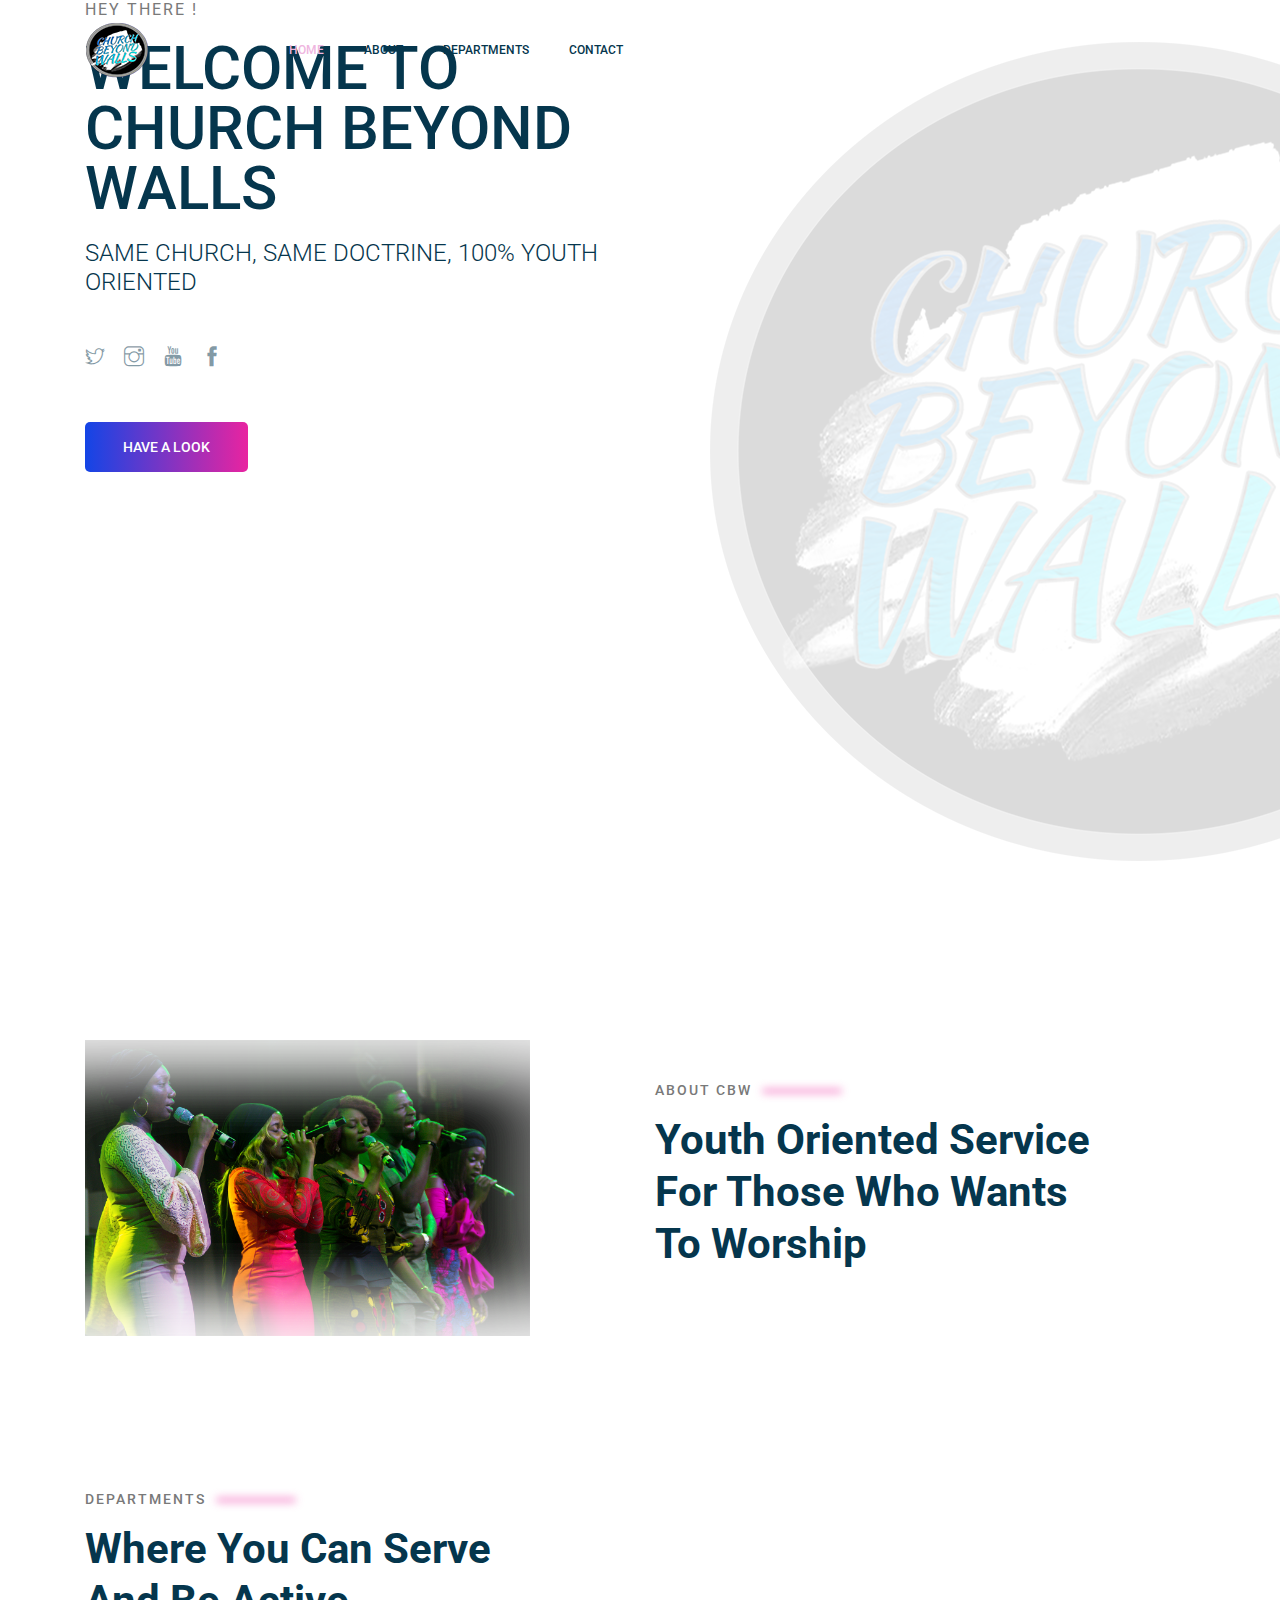
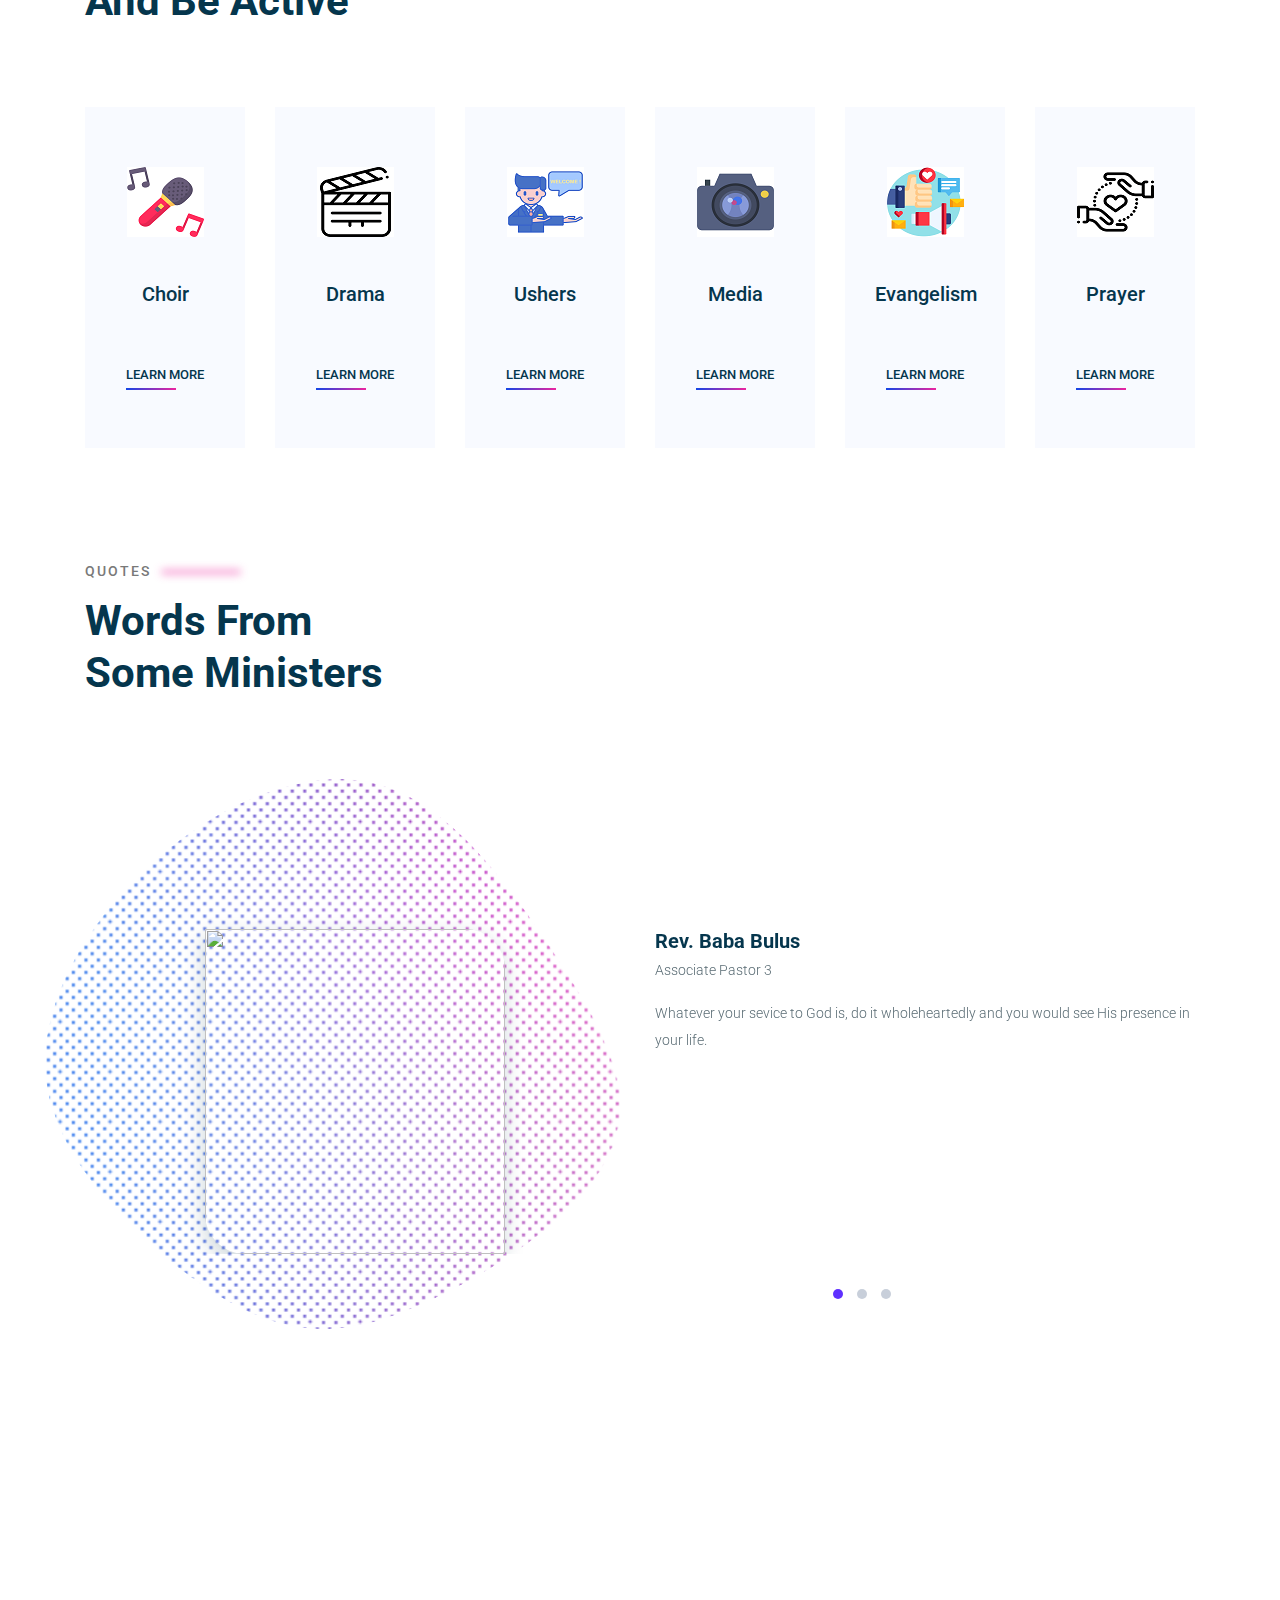
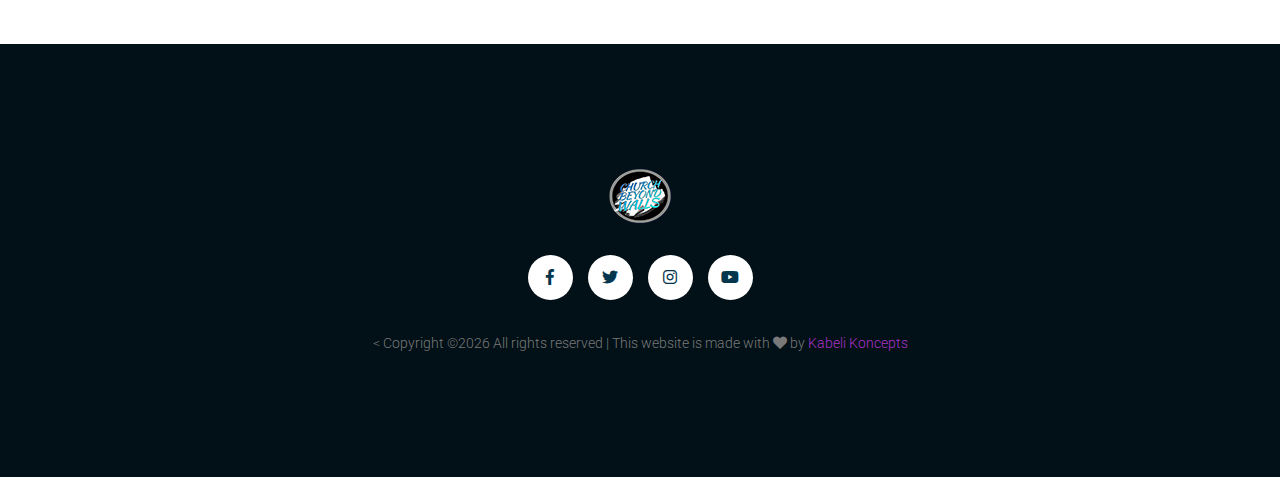
==== commit 6d2e70d3: "gallery update" ====
--- a/public/YouthChurch/index.html
+++ b/public/YouthChurch/index.html
@@ -39,8 +39,8 @@
 					<div class="collapse navbar-collapse offset" id="navbarSupportedContent">
 						<ul class="nav navbar-nav menu_nav">
 							<li class="nav-item active"><a class="nav-link" href="index.html">Home</a></li>
-							<li class="nav-item"><a class="nav-link" href="about.html">About</a></li>
-							<li class="nav-item"><a class="nav-link" href="portfolio.html">Images</a></li>
+							<li class="nav-item"><a class="nav-link" href="about.html">About</a></li><!-- 
+							<li class="nav-item"><a class="nav-link" href="portfolio.html">Images</a></li> -->
 							<li class="nav-item submenu dropdown">
 								<a href="#" class="nav-link dropdown-toggle" data-toggle="dropdown" role="button" aria-haspopup="true"
 								 aria-expanded="false">Departments</a>
